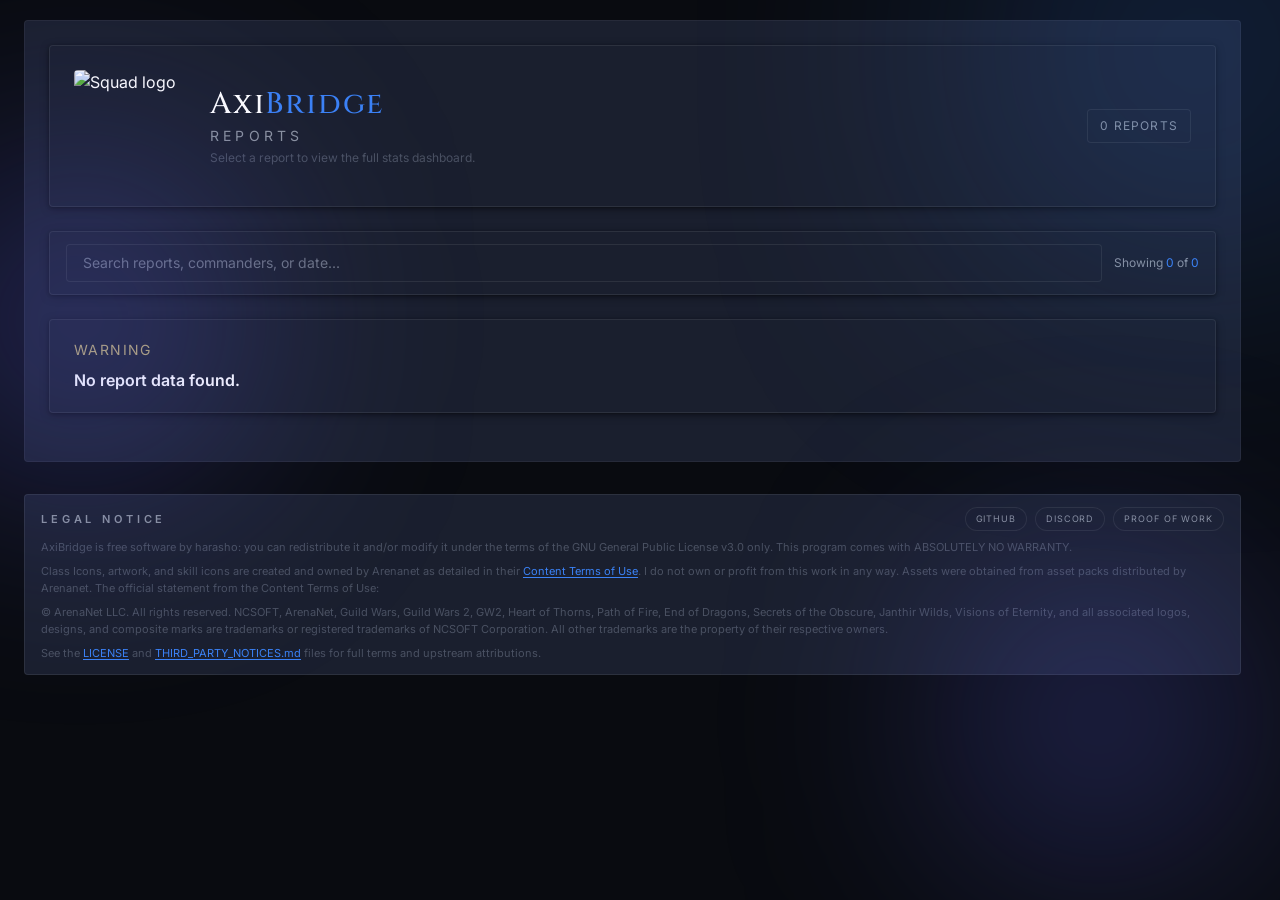
==== web/index.html @ 9c936603 "Update web report 20260908-224844-7veu" ====
<!doctype html>
<html lang="en">
  <head>
    <meta charset="UTF-8" />
    <link rel="icon" type="image/svg+xml" href="../svg/axibridge-glyph.svg" />
    <link rel="apple-touch-icon" href="../svg/axibridge-glyph.svg" />
    <meta name="viewport" content="width=device-width, initial-scale=1.0" />
    <title>AxiBridge</title>
    <script type="module" crossorigin src="../assets/index-DWSsiQYR.js"></script>
    <link rel="stylesheet" crossorigin href="../assets/index-Du_f-ER3.css">
  </head>
  <body>
    <div id="root"></div>
  </body>
</html>
---- assets/index-Du_f-ER3.css ----
@import"https://fonts.googleapis.com/css2?family=Cinzel:wght@500;700&family=Inter:wght@400;500;600;700&display=swap";*,:before,:after{--tw-border-spacing-x: 0;--tw-border-spacing-y: 0;--tw-translate-x: 0;--tw-translate-y: 0;--tw-rotate: 0;--tw-skew-x: 0;--tw-skew-y: 0;--tw-scale-x: 1;--tw-scale-y: 1;--tw-pan-x: ;--tw-pan-y: ;--tw-pinch-zoom: ;--tw-scroll-snap-strictness: proximity;--tw-gradient-from-position: ;--tw-gradient-via-position: ;--tw-gradient-to-position: ;--tw-ordinal: ;--tw-slashed-zero: ;--tw-numeric-figure: ;--tw-numeric-spacing: ;--tw-numeric-fraction: ;--tw-ring-inset: ;--tw-ring-offset-width: 0px;--tw-ring-offset-color: #fff;--tw-ring-color: rgb(59 130 246 / .5);--tw-ring-offset-shadow: 0 0 #0000;--tw-ring-shadow: 0 0 #0000;--tw-shadow: 0 0 #0000;--tw-shadow-colored: 0 0 #0000;--tw-blur: ;--tw-brightness: ;--tw-contrast: ;--tw-grayscale: ;--tw-hue-rotate: ;--tw-invert: ;--tw-saturate: ;--tw-sepia: ;--tw-drop-shadow: ;--tw-backdrop-blur: ;--tw-backdrop-brightness: ;--tw-backdrop-contrast: ;--tw-backdrop-grayscale: ;--tw-backdrop-hue-rotate: ;--tw-backdrop-invert: ;--tw-backdrop-opacity: ;--tw-backdrop-saturate: ;--tw-backdrop-sepia: ;--tw-contain-size: ;--tw-contain-layout: ;--tw-contain-paint: ;--tw-contain-style: }::backdrop{--tw-border-spacing-x: 0;--tw-border-spacing-y: 0;--tw-translate-x: 0;--tw-translate-y: 0;--tw-rotate: 0;--tw-skew-x: 0;--tw-skew-y: 0;--tw-scale-x: 1;--tw-scale-y: 1;--tw-pan-x: ;--tw-pan-y: ;--tw-pinch-zoom: ;--tw-scroll-snap-strictness: proximity;--tw-gradient-from-position: ;--tw-gradient-via-position: ;--tw-gradient-to-position: ;--tw-ordinal: ;--tw-slashed-zero: ;--tw-numeric-figure: ;--tw-numeric-spacing: ;--tw-numeric-fraction: ;--tw-ring-inset: ;--tw-ring-offset-width: 0px;--tw-ring-offset-color: #fff;--tw-ring-color: rgb(59 130 246 / .5);--tw-ring-offset-shadow: 0 0 #0000;--tw-ring-shadow: 0 0 #0000;--tw-shadow: 0 0 #0000;--tw-shadow-colored: 0 0 #0000;--tw-blur: ;--tw-brightness: ;--tw-contrast: ;--tw-grayscale: ;--tw-hue-rotate: ;--tw-invert: ;--tw-saturate: ;--tw-sepia: ;--tw-drop-shadow: ;--tw-backdrop-blur: ;--tw-backdrop-brightness: ;--tw-backdrop-contrast: ;--tw-backdrop-grayscale: ;--tw-backdrop-hue-rotate: ;--tw-backdrop-invert: ;--tw-backdrop-opacity: ;--tw-backdrop-saturate: ;--tw-backdrop-sepia: ;--tw-contain-size: ;--tw-contain-layout: ;--tw-contain-paint: ;--tw-contain-style: }*,:before,:after{box-sizing:border-box;border-width:0;border-style:solid;border-color:#e5e7eb}:before,:after{--tw-content: ""}html,:host{line-height:1.5;-webkit-text-size-adjust:100%;-moz-tab-size:4;-o-tab-size:4;tab-size:4;font-family:ui-sans-serif,system-ui,sans-serif,"Apple Color Emoji","Segoe UI Emoji",Segoe UI Symbol,"Noto Color Emoji";font-feature-settings:normal;font-variation-settings:normal;-webkit-tap-highlight-color:transparent}body{margin:0;line-height:inherit}hr{height:0;color:inherit;border-top-width:1px}abbr:where([title]){-webkit-text-decoration:underline dotted;text-decoration:underline dotted}h1,h2,h3,h4,h5,h6{font-size:inherit;font-weight:inherit}a{color:inherit;text-decoration:inherit}b,strong{font-weight:bolder}code,kbd,samp,pre{font-family:ui-monospace,SFMono-Regular,Menlo,Monaco,Consolas,Liberation Mono,Courier New,monospace;font-feature-settings:normal;font-variation-settings:normal;font-size:1em}small{font-size:80%}sub,sup{font-size:75%;line-height:0;position:relative;vertical-align:baseline}sub{bottom:-.25em}sup{top:-.5em}table{text-indent:0;border-color:inherit;border-collapse:collapse}button,input,optgroup,select,textarea{font-family:inherit;font-feature-settings:inherit;font-variation-settings:inherit;font-size:100%;font-weight:inherit;line-height:inherit;letter-spacing:inherit;color:inherit;margin:0;padding:0}button,select{text-transform:none}button,input:where([type=button]),input:where([type=reset]),input:where([type=submit]){-webkit-appearance:button;background-color:transparent;background-image:none}:-moz-focusring{outline:auto}:-moz-ui-invalid{box-shadow:none}progress{vertical-align:baseline}::-webkit-inner-spin-button,::-webkit-outer-spin-button{height:auto}[type=search]{-webkit-appearance:textfield;outline-offset:-2px}::-webkit-search-decoration{-webkit-appearance:none}::-webkit-file-upload-button{-webkit-appearance:button;font:inherit}summary{display:list-item}blockquote,dl,dd,h1,h2,h3,h4,h5,h6,hr,figure,p,pre{margin:0}fieldset{margin:0;padding:0}legend{padding:0}ol,ul,menu{list-style:none;margin:0;padding:0}dialog{padding:0}textarea{resize:vertical}input::-moz-placeholder,textarea::-moz-placeholder{opacity:1;color:#9ca3af}input::placeholder,textarea::placeholder{opacity:1;color:#9ca3af}button,[role=button]{cursor:pointer}:disabled{cursor:default}img,svg,video,canvas,audio,iframe,embed,object{display:block;vertical-align:middle}img,video{max-width:100%;height:auto}[hidden]:where(:not([hidden=until-found])){display:none}.\!container{width:100%!important}.container{width:100%}@media(min-width:640px){.\!container{max-width:640px!important}.container{max-width:640px}}@media(min-width:768px){.\!container{max-width:768px!important}.container{max-width:768px}}@media(min-width:1024px){.\!container{max-width:1024px!important}.container{max-width:1024px}}@media(min-width:1280px){.\!container{max-width:1280px!important}.container{max-width:1280px}}@media(min-width:1536px){.\!container{max-width:1536px!important}.container{max-width:1536px}}.pointer-events-none{pointer-events:none}.pointer-events-auto{pointer-events:auto}.\!visible{visibility:visible!important}.visible{visibility:visible}.invisible{visibility:hidden}.collapse{visibility:collapse}.static{position:static}.fixed{position:fixed}.absolute{position:absolute}.relative{position:relative}.sticky{position:sticky}.inset-0{top:0;right:0;bottom:0;left:0}.inset-\[0\.7px\]{top:.7px;right:.7px;bottom:.7px;left:.7px}.inset-y-0{top:0;bottom:0}.-bottom-0\.5{bottom:-.125rem}.-bottom-1{bottom:-.25rem}.-bottom-24{bottom:-6rem}.-left-16{left:-4rem}.-left-8{left:-2rem}.-right-0\.5{right:-.125rem}.-right-1{right:-.25rem}.-right-24{right:-6rem}.-top-0\.5{top:-.125rem}.-top-24{top:-6rem}.-top-\[9px\]{top:-9px}.bottom-0{bottom:0}.bottom-4{bottom:1rem}.bottom-\[1px\]{bottom:1px}.bottom-full{bottom:100%}.left-0{left:0}.left-1{left:.25rem}.left-1\/2{left:50%}.left-2\.5{left:.625rem}.left-3{left:.75rem}.left-4{left:1rem}.right-0{right:0}.right-1{right:.25rem}.right-2{right:.5rem}.right-2\.5{right:.625rem}.right-4{right:1rem}.top-0{top:0}.top-1{top:.25rem}.top-1\/2{top:50%}.top-2{top:.5rem}.top-\[1px\]{top:1px}.top-\[2px\]{top:2px}.top-\[calc\(100\%\+4px\)\]{top:calc(100% + 4px)}.top-full{top:100%}.isolate{isolation:isolate}.z-0{z-index:0}.z-10{z-index:10}.z-20{z-index:20}.z-30{z-index:30}.z-40{z-index:40}.z-50{z-index:50}.z-\[10000\]{z-index:10000}.z-\[1\]{z-index:1}.z-\[60\]{z-index:60}.z-\[70\]{z-index:70}.z-\[72\]{z-index:72}.z-\[74\]{z-index:74}.z-\[9999\]{z-index:9999}.col-span-2{grid-column:span 2 / span 2}.row-span-2{grid-row:span 2 / span 2}.m-0{margin:0}.-mx-1{margin-left:-.25rem;margin-right:-.25rem}.mx-1{margin-left:.25rem;margin-right:.25rem}.mx-1\.5{margin-left:.375rem;margin-right:.375rem}.mx-3{margin-left:.75rem;margin-right:.75rem}.mx-4{margin-left:1rem;margin-right:1rem}.mx-auto{margin-left:auto;margin-right:auto}.my-3{margin-top:.75rem;margin-bottom:.75rem}.\!mb-0{margin-bottom:0!important}.\!mt-0{margin-top:0!important}.-mr-\[176px\]{margin-right:-176px}.mb-0\.5{margin-bottom:.125rem}.mb-1{margin-bottom:.25rem}.mb-1\.5{margin-bottom:.375rem}.mb-2{margin-bottom:.5rem}.mb-3{margin-bottom:.75rem}.mb-3\.5{margin-bottom:.875rem}.mb-4{margin-bottom:1rem}.mb-6{margin-bottom:1.5rem}.ml-1{margin-left:.25rem}.ml-1\.5{margin-left:.375rem}.ml-2{margin-left:.5rem}.ml-3{margin-left:.75rem}.ml-6{margin-left:1.5rem}.ml-auto{margin-left:auto}.mr-3{margin-right:.75rem}.mt-0\.5{margin-top:.125rem}.mt-1{margin-top:.25rem}.mt-10{margin-top:2.5rem}.mt-2{margin-top:.5rem}.mt-2\.5{margin-top:.625rem}.mt-3{margin-top:.75rem}.mt-4{margin-top:1rem}.mt-5{margin-top:1.25rem}.mt-6{margin-top:1.5rem}.mt-8{margin-top:2rem}.mt-auto{margin-top:auto}.mt-px{margin-top:1px}.block{display:block}.inline-block{display:inline-block}.inline{display:inline}.flex{display:flex}.inline-flex{display:inline-flex}.\!table{display:table!important}.table{display:table}.grid{display:grid}.contents{display:contents}.hidden{display:none}.aspect-square{aspect-ratio:1 / 1}.h-0{height:0px}.h-1{height:.25rem}.h-1\.5{height:.375rem}.h-10{height:2.5rem}.h-12{height:3rem}.h-14{height:3.5rem}.h-16{height:4rem}.h-2{height:.5rem}.h-2\.5{height:.625rem}.h-20{height:5rem}.h-24{height:6rem}.h-3{height:.75rem}.h-3\.5{height:.875rem}.h-32{height:8rem}.h-4{height:1rem}.h-48{height:12rem}.h-5{height:1.25rem}.h-56{height:14rem}.h-6{height:1.5rem}.h-64{height:16rem}.h-7{height:1.75rem}.h-8{height:2rem}.h-9{height:2.25rem}.h-\[12vh\]{height:12vh}.h-\[15px\]{height:15px}.h-\[18px\]{height:18px}.h-\[220px\]{height:220px}.h-\[240px\]{height:240px}.h-\[260px\]{height:260px}.h-\[26px\]{height:26px}.h-\[280px\]{height:280px}.h-\[28px\]{height:28px}.h-\[2px\]{height:2px}.h-\[300px\]{height:300px}.h-\[320px\]{height:320px}.h-\[34px\]{height:34px}.h-\[360px\]{height:360px}.h-\[3px\]{height:3px}.h-\[400px\]{height:400px}.h-\[480px\]{height:480px}.h-\[500px\]{height:500px}.h-\[65vh\]{height:65vh}.h-\[min\(82vh\,860px\)\]{height:min(82vh,860px)}.h-full{height:100%}.h-px{height:1px}.h-screen{height:100vh}.max-h-0{max-height:0px}.max-h-24{max-height:6rem}.max-h-28{max-height:7rem}.max-h-40{max-height:10rem}.max-h-56{max-height:14rem}.max-h-60{max-height:15rem}.max-h-64{max-height:16rem}.max-h-72{max-height:18rem}.max-h-80{max-height:20rem}.max-h-96{max-height:24rem}.max-h-\[260px\]{max-height:260px}.max-h-\[300px\]{max-height:300px}.max-h-\[30rem\]{max-height:30rem}.max-h-\[320px\]{max-height:320px}.max-h-\[32rem\]{max-height:32rem}.max-h-\[360px\]{max-height:360px}.max-h-\[420px\]{max-height:420px}.max-h-\[50vh\]{max-height:50vh}.max-h-\[560px\]{max-height:560px}.max-h-\[60vh\]{max-height:60vh}.max-h-\[65vh\]{max-height:65vh}.max-h-\[85vh\]{max-height:85vh}.max-h-\[92vh\]{max-height:92vh}.max-h-\[99999px\]{max-height:99999px}.max-h-none{max-height:none}.min-h-0{min-height:0px}.min-h-10{min-height:2.5rem}.min-h-\[108px\]{min-height:108px}.min-h-\[126px\]{min-height:126px}.min-h-\[140px\]{min-height:140px}.min-h-\[182px\]{min-height:182px}.min-h-\[28px\]{min-height:28px}.min-h-\[30px\]{min-height:30px}.min-h-\[40px\]{min-height:40px}.min-h-\[56px\]{min-height:56px}.min-h-\[58px\]{min-height:58px}.min-h-\[60vh\]{min-height:60vh}.min-h-screen{min-height:100vh}.w-1\.5{width:.375rem}.w-10{width:2.5rem}.w-11{width:2.75rem}.w-12{width:3rem}.w-16{width:4rem}.w-2{width:.5rem}.w-2\.5{width:.625rem}.w-20{width:5rem}.w-3{width:.75rem}.w-3\.5{width:.875rem}.w-32{width:8rem}.w-36{width:9rem}.w-4{width:1rem}.w-44{width:11rem}.w-48{width:12rem}.w-5{width:1.25rem}.w-52{width:13rem}.w-56{width:14rem}.w-6{width:1.5rem}.w-64{width:16rem}.w-7{width:1.75rem}.w-8{width:2rem}.w-80{width:20rem}.w-9{width:2.25rem}.w-96{width:24rem}.w-\[120px\]{width:120px}.w-\[15px\]{width:15px}.w-\[18px\]{width:18px}.w-\[220px\]{width:220px}.w-\[240px\]{width:240px}.w-\[248px\]{width:248px}.w-\[260px\]{width:260px}.w-\[26px\]{width:26px}.w-\[2px\]{width:2px}.w-\[320px\]{width:320px}.w-\[4\.5rem\]{width:4.5rem}.w-auto{width:auto}.w-full{width:100%}.w-max{width:-moz-max-content;width:max-content}.w-px{width:1px}.w-screen{width:100vw}.min-w-0{min-width:0px}.min-w-8{min-width:2rem}.min-w-\[240px\]{min-width:240px}.min-w-\[260px\]{min-width:260px}.min-w-\[30px\]{min-width:30px}.min-w-\[420px\]{min-width:420px}.min-w-\[440px\]{min-width:440px}.min-w-\[560px\]{min-width:560px}.min-w-\[620px\]{min-width:620px}.min-w-\[640px\]{min-width:640px}.min-w-\[680px\]{min-width:680px}.min-w-\[700px\]{min-width:700px}.min-w-\[720px\]{min-width:720px}.min-w-\[760px\]{min-width:760px}.min-w-\[860px\]{min-width:860px}.min-w-\[900px\]{min-width:900px}.min-w-full{min-width:100%}.max-w-2xl{max-width:42rem}.max-w-3xl{max-width:48rem}.max-w-4xl{max-width:56rem}.max-w-6xl{max-width:72rem}.max-w-\[1100px\]{max-width:1100px}.max-w-\[120px\]{max-width:120px}.max-w-\[12rem\]{max-width:12rem}.max-w-\[140px\]{max-width:140px}.max-w-\[160px\]{max-width:160px}.max-w-\[170px\]{max-width:170px}.max-w-\[180px\]{max-width:180px}.max-w-\[200px\]{max-width:200px}.max-w-\[2150px\]{max-width:2150px}.max-w-\[58vw\]{max-width:58vw}.max-w-\[80vw\]{max-width:80vw}.max-w-full{max-width:100%}.max-w-lg{max-width:32rem}.max-w-md{max-width:28rem}.max-w-none{max-width:none}.max-w-sm{max-width:24rem}.max-w-xs{max-width:20rem}.flex-1{flex:1 1 0%}.flex-none{flex:none}.flex-shrink{flex-shrink:1}.flex-shrink-0{flex-shrink:0}.shrink{flex-shrink:1}.shrink-0{flex-shrink:0}.grow{flex-grow:1}.table-auto{table-layout:auto}.table-fixed{table-layout:fixed}.border-collapse{border-collapse:collapse}.border-separate{border-collapse:separate}.border-spacing-0{--tw-border-spacing-x: 0px;--tw-border-spacing-y: 0px;border-spacing:var(--tw-border-spacing-x) var(--tw-border-spacing-y)}.-translate-x-1\/2{--tw-translate-x: -50%;transform:translate(var(--tw-translate-x),var(--tw-translate-y)) rotate(var(--tw-rotate)) skew(var(--tw-skew-x)) skewY(var(--tw-skew-y)) scaleX(var(--tw-scale-x)) scaleY(var(--tw-scale-y))}.-translate-x-full{--tw-translate-x: -100%;transform:translate(var(--tw-translate-x),var(--tw-translate-y)) rotate(var(--tw-rotate)) skew(var(--tw-skew-x)) skewY(var(--tw-skew-y)) scaleX(var(--tw-scale-x)) scaleY(var(--tw-scale-y))}.-translate-y-1\/2{--tw-translate-y: -50%;transform:translate(var(--tw-translate-x),var(--tw-translate-y)) rotate(var(--tw-rotate)) skew(var(--tw-skew-x)) skewY(var(--tw-skew-y)) scaleX(var(--tw-scale-x)) scaleY(var(--tw-scale-y))}.-translate-y-2{--tw-translate-y: -.5rem;transform:translate(var(--tw-translate-x),var(--tw-translate-y)) rotate(var(--tw-rotate)) skew(var(--tw-skew-x)) skewY(var(--tw-skew-y)) scaleX(var(--tw-scale-x)) scaleY(var(--tw-scale-y))}.translate-x-0{--tw-translate-x: 0px;transform:translate(var(--tw-translate-x),var(--tw-translate-y)) rotate(var(--tw-rotate)) skew(var(--tw-skew-x)) skewY(var(--tw-skew-y)) scaleX(var(--tw-scale-x)) scaleY(var(--tw-scale-y))}.translate-x-1{--tw-translate-x: .25rem;transform:translate(var(--tw-translate-x),var(--tw-translate-y)) rotate(var(--tw-rotate)) skew(var(--tw-skew-x)) skewY(var(--tw-skew-y)) scaleX(var(--tw-scale-x)) scaleY(var(--tw-scale-y))}.translate-x-6{--tw-translate-x: 1.5rem;transform:translate(var(--tw-translate-x),var(--tw-translate-y)) rotate(var(--tw-rotate)) skew(var(--tw-skew-x)) skewY(var(--tw-skew-y)) scaleX(var(--tw-scale-x)) scaleY(var(--tw-scale-y))}.translate-x-\[16px\]{--tw-translate-x: 16px;transform:translate(var(--tw-translate-x),var(--tw-translate-y)) rotate(var(--tw-rotate)) skew(var(--tw-skew-x)) skewY(var(--tw-skew-y)) scaleX(var(--tw-scale-x)) scaleY(var(--tw-scale-y))}.translate-x-\[2px\]{--tw-translate-x: 2px;transform:translate(var(--tw-translate-x),var(--tw-translate-y)) rotate(var(--tw-rotate)) skew(var(--tw-skew-x)) skewY(var(--tw-skew-y)) scaleX(var(--tw-scale-x)) scaleY(var(--tw-scale-y))}.translate-y-0{--tw-translate-y: 0px;transform:translate(var(--tw-translate-x),var(--tw-translate-y)) rotate(var(--tw-rotate)) skew(var(--tw-skew-x)) skewY(var(--tw-skew-y)) scaleX(var(--tw-scale-x)) scaleY(var(--tw-scale-y))}.translate-y-6{--tw-translate-y: 1.5rem;transform:translate(var(--tw-translate-x),var(--tw-translate-y)) rotate(var(--tw-rotate)) skew(var(--tw-skew-x)) skewY(var(--tw-skew-y)) scaleX(var(--tw-scale-x)) scaleY(var(--tw-scale-y))}.-rotate-90{--tw-rotate: -90deg;transform:translate(var(--tw-translate-x),var(--tw-translate-y)) rotate(var(--tw-rotate)) skew(var(--tw-skew-x)) skewY(var(--tw-skew-y)) scaleX(var(--tw-scale-x)) scaleY(var(--tw-scale-y))}.rotate-180{--tw-rotate: 180deg;transform:translate(var(--tw-translate-x),var(--tw-translate-y)) rotate(var(--tw-rotate)) skew(var(--tw-skew-x)) skewY(var(--tw-skew-y)) scaleX(var(--tw-scale-x)) scaleY(var(--tw-scale-y))}.rotate-45{--tw-rotate: 45deg;transform:translate(var(--tw-translate-x),var(--tw-translate-y)) rotate(var(--tw-rotate)) skew(var(--tw-skew-x)) skewY(var(--tw-skew-y)) scaleX(var(--tw-scale-x)) scaleY(var(--tw-scale-y))}.scale-105{--tw-scale-x: 1.05;--tw-scale-y: 1.05;transform:translate(var(--tw-translate-x),var(--tw-translate-y)) rotate(var(--tw-rotate)) skew(var(--tw-skew-x)) skewY(var(--tw-skew-y)) scaleX(var(--tw-scale-x)) scaleY(var(--tw-scale-y))}.transform{transform:translate(var(--tw-translate-x),var(--tw-translate-y)) rotate(var(--tw-rotate)) skew(var(--tw-skew-x)) skewY(var(--tw-skew-y)) scaleX(var(--tw-scale-x)) scaleY(var(--tw-scale-y))}.animate-\[fadeUp_0\.6s_ease-out\]{animation:fadeUp .6s ease-out}@keyframes pulse{50%{opacity:.5}}.animate-pulse{animation:pulse 2s cubic-bezier(.4,0,.6,1) infinite}@keyframes spin{to{transform:rotate(360deg)}}.animate-spin{animation:spin 1s linear infinite}.cursor-help{cursor:help}.cursor-not-allowed{cursor:not-allowed}.cursor-pointer{cursor:pointer}.select-none{-webkit-user-select:none;-moz-user-select:none;user-select:none}.resize{resize:both}.snap-x{scroll-snap-type:x var(--tw-scroll-snap-strictness)}.snap-mandatory{--tw-scroll-snap-strictness: mandatory}.snap-start{scroll-snap-align:start}.scroll-mt-24{scroll-margin-top:6rem}.scroll-mt-6{scroll-margin-top:1.5rem}.list-decimal{list-style-type:decimal}.list-disc{list-style-type:disc}.appearance-none{-webkit-appearance:none;-moz-appearance:none;appearance:none}.auto-cols-fr{grid-auto-columns:minmax(0,1fr)}.grid-flow-col{grid-auto-flow:column}.grid-cols-1{grid-template-columns:repeat(1,minmax(0,1fr))}.grid-cols-2{grid-template-columns:repeat(2,minmax(0,1fr))}.grid-cols-3{grid-template-columns:repeat(3,minmax(0,1fr))}.grid-cols-4{grid-template-columns:repeat(4,minmax(0,1fr))}.grid-cols-6{grid-template-columns:repeat(6,minmax(0,1fr))}.grid-cols-7{grid-template-columns:repeat(7,minmax(0,1fr))}.grid-cols-\[0\.3fr_1\.3fr_1fr_0\.8fr_0\.8fr_0\.8fr\]{grid-template-columns:.3fr 1.3fr 1fr .8fr .8fr .8fr}.grid-cols-\[0\.4fr_1\.5fr_0\.8fr_0\.8fr_0\.8fr\]{grid-template-columns:.4fr 1.5fr .8fr .8fr .8fr}.grid-cols-\[0\.4fr_1\.5fr_1fr_0\.9fr\]{grid-template-columns:.4fr 1.5fr 1fr .9fr}.grid-cols-\[0\.4fr_1\.6fr_1fr\]{grid-template-columns:.4fr 1.6fr 1fr}.grid-cols-\[0\.4fr_1\.6fr_1fr_0\.9fr\]{grid-template-columns:.4fr 1.6fr 1fr .9fr}.grid-cols-\[0\.4fr_1\.6fr_1fr_1fr\]{grid-template-columns:.4fr 1.6fr 1fr 1fr}.grid-cols-\[0\.4fr_1\.6fr_1fr_1fr_1fr\]{grid-template-columns:.4fr 1.6fr 1fr 1fr 1fr}.grid-cols-\[0\.4fr_1\.6fr_1fr_1fr_1fr_1fr\]{grid-template-columns:.4fr 1.6fr 1fr 1fr 1fr 1fr}.grid-cols-\[1\.2fr_0\.8fr\]{grid-template-columns:1.2fr .8fr}.grid-cols-\[1\.4fr_0\.6fr_0\.7fr_0\.8fr\]{grid-template-columns:1.4fr .6fr .7fr .8fr}.grid-cols-\[1\.4fr_0\.8fr_0\.8fr\]{grid-template-columns:1.4fr .8fr .8fr}.grid-cols-\[1\.5fr_1fr_0\.9fr\]{grid-template-columns:1.5fr 1fr .9fr}.grid-cols-\[1\.6fr_0\.8fr_0\.8fr_0\.8fr\]{grid-template-columns:1.6fr .8fr .8fr .8fr}.grid-cols-\[12px_16px_minmax\(0\,1fr\)_auto\]{grid-template-columns:12px 16px minmax(0,1fr) auto}.grid-cols-\[18px_minmax\(0\,1fr\)\]{grid-template-columns:18px minmax(0,1fr)}.grid-cols-\[1fr_110px\]{grid-template-columns:1fr 110px}.grid-cols-\[1fr_auto_1fr\]{grid-template-columns:1fr auto 1fr}.grid-cols-\[230px_1fr\]{grid-template-columns:230px 1fr}.grid-cols-\[2fr_0\.6fr_0\.8fr_0\.6fr_0\.6fr_0\.5fr\]{grid-template-columns:2fr .6fr .8fr .6fr .6fr .5fr}.grid-cols-\[2fr_0\.8fr_0\.7fr\]{grid-template-columns:2fr .8fr .7fr}.grid-cols-\[2fr_0\.8fr_0\.8fr\]{grid-template-columns:2fr .8fr .8fr}.grid-cols-\[2fr_0\.9fr_0\.7fr\]{grid-template-columns:2fr .9fr .7fr}.grid-cols-\[36px_minmax\(0\,1fr\)\]{grid-template-columns:36px minmax(0,1fr)}.grid-cols-\[40px_minmax\(0\,1fr\)\]{grid-template-columns:40px minmax(0,1fr)}.grid-cols-\[minmax\(0\,3\.2fr\)_minmax\(140px\,1\.1fr\)_86px\]{grid-template-columns:minmax(0,3.2fr) minmax(140px,1.1fr) 86px}.grid-rows-2{grid-template-rows:repeat(2,minmax(0,1fr))}.flex-row{flex-direction:row}.flex-col{flex-direction:column}.flex-wrap{flex-wrap:wrap}.flex-nowrap{flex-wrap:nowrap}.items-start{align-items:flex-start}.items-end{align-items:flex-end}.items-center{align-items:center}.items-baseline{align-items:baseline}.items-stretch{align-items:stretch}.justify-start{justify-content:flex-start}.justify-end{justify-content:flex-end}.justify-center{justify-content:center}.justify-between{justify-content:space-between}.gap-0{gap:0px}.gap-0\.5{gap:.125rem}.gap-1{gap:.25rem}.gap-1\.5{gap:.375rem}.gap-2{gap:.5rem}.gap-2\.5{gap:.625rem}.gap-3{gap:.75rem}.gap-4{gap:1rem}.gap-5{gap:1.25rem}.gap-6{gap:1.5rem}.gap-x-1\.5{-moz-column-gap:.375rem;column-gap:.375rem}.gap-x-2{-moz-column-gap:.5rem;column-gap:.5rem}.gap-x-3{-moz-column-gap:.75rem;column-gap:.75rem}.gap-x-4{-moz-column-gap:1rem;column-gap:1rem}.gap-y-1{row-gap:.25rem}.gap-y-1\.5{row-gap:.375rem}.space-y-0>:not([hidden])~:not([hidden]){--tw-space-y-reverse: 0;margin-top:calc(0px * calc(1 - var(--tw-space-y-reverse)));margin-bottom:calc(0px * var(--tw-space-y-reverse))}.space-y-0\.5>:not([hidden])~:not([hidden]){--tw-space-y-reverse: 0;margin-top:calc(.125rem * calc(1 - var(--tw-space-y-reverse)));margin-bottom:calc(.125rem * var(--tw-space-y-reverse))}.space-y-1>:not([hidden])~:not([hidden]){--tw-space-y-reverse: 0;margin-top:calc(.25rem * calc(1 - var(--tw-space-y-reverse)));margin-bottom:calc(.25rem * var(--tw-space-y-reverse))}.space-y-1\.5>:not([hidden])~:not([hidden]){--tw-space-y-reverse: 0;margin-top:calc(.375rem * calc(1 - var(--tw-space-y-reverse)));margin-bottom:calc(.375rem * var(--tw-space-y-reverse))}.space-y-2>:not([hidden])~:not([hidden]){--tw-space-y-reverse: 0;margin-top:calc(.5rem * calc(1 - var(--tw-space-y-reverse)));margin-bottom:calc(.5rem * var(--tw-space-y-reverse))}.space-y-2\.5>:not([hidden])~:not([hidden]){--tw-space-y-reverse: 0;margin-top:calc(.625rem * calc(1 - var(--tw-space-y-reverse)));margin-bottom:calc(.625rem * var(--tw-space-y-reverse))}.space-y-3>:not([hidden])~:not([hidden]){--tw-space-y-reverse: 0;margin-top:calc(.75rem * calc(1 - var(--tw-space-y-reverse)));margin-bottom:calc(.75rem * var(--tw-space-y-reverse))}.space-y-4>:not([hidden])~:not([hidden]){--tw-space-y-reverse: 0;margin-top:calc(1rem * calc(1 - var(--tw-space-y-reverse)));margin-bottom:calc(1rem * var(--tw-space-y-reverse))}.space-y-5>:not([hidden])~:not([hidden]){--tw-space-y-reverse: 0;margin-top:calc(1.25rem * calc(1 - var(--tw-space-y-reverse)));margin-bottom:calc(1.25rem * var(--tw-space-y-reverse))}.space-y-6>:not([hidden])~:not([hidden]){--tw-space-y-reverse: 0;margin-top:calc(1.5rem * calc(1 - var(--tw-space-y-reverse)));margin-bottom:calc(1.5rem * var(--tw-space-y-reverse))}.divide-y>:not([hidden])~:not([hidden]){--tw-divide-y-reverse: 0;border-top-width:calc(1px * calc(1 - var(--tw-divide-y-reverse)));border-bottom-width:calc(1px * var(--tw-divide-y-reverse))}.divide-white\/10>:not([hidden])~:not([hidden]){border-color:#ffffff1a}.divide-white\/5>:not([hidden])~:not([hidden]){border-color:#ffffff0d}.self-end{align-self:flex-end}.self-center{align-self:center}.self-stretch{align-self:stretch}.overflow-auto{overflow:auto}.overflow-hidden{overflow:hidden}.overflow-visible{overflow:visible}.overflow-x-auto{overflow-x:auto}.overflow-y-auto{overflow-y:auto}.overflow-x-hidden{overflow-x:hidden}.overscroll-contain{overscroll-behavior:contain}.truncate{overflow:hidden;text-overflow:ellipsis;white-space:nowrap}.whitespace-normal{white-space:normal}.whitespace-nowrap{white-space:nowrap}.whitespace-pre-wrap{white-space:pre-wrap}.break-words{overflow-wrap:break-word}.break-all{word-break:break-all}.rounded{border-radius:.25rem}.rounded-2xl{border-radius:1rem}.rounded-\[2px\]{border-radius:2px}.rounded-\[3px\]{border-radius:3px}.rounded-\[4px\]{border-radius:4px}.rounded-\[5px\]{border-radius:5px}.rounded-\[6px\]{border-radius:6px}.rounded-\[var\(--radius-md\)\]{border-radius:var(--radius-md)}.rounded-full{border-radius:9999px}.rounded-lg{border-radius:.5rem}.rounded-md{border-radius:.375rem}.rounded-sm{border-radius:.125rem}.rounded-xl{border-radius:.75rem}.rounded-l-md{border-top-left-radius:.375rem;border-bottom-left-radius:.375rem}.rounded-r-md{border-top-right-radius:.375rem;border-bottom-right-radius:.375rem}.rounded-r-none{border-top-right-radius:0;border-bottom-right-radius:0}.\!border-0{border-width:0px!important}.border{border-width:1px}.border-0{border-width:0px}.border-2{border-width:2px}.border-b{border-bottom-width:1px}.border-l{border-left-width:1px}.border-l-2{border-left-width:2px}.border-l-4{border-left-width:4px}.border-r{border-right-width:1px}.border-t{border-top-width:1px}.border-dashed{border-style:dashed}.border-dotted{border-style:dotted}.border-none{border-style:none}.border-\[color\:var\(--accent-border\)\]{border-color:var(--accent-border)}.border-\[color\:var\(--border-default\)\]{border-color:var(--border-default)}.border-\[color\:var\(--border-hover\)\]{border-color:var(--border-hover)}.border-\[color\:var\(--border-subtle\)\]{border-color:var(--border-subtle)}.border-\[color\:var\(--brand-primary\)\]{border-color:var(--brand-primary)}.border-amber-200\/10{border-color:#fde68a1a}.border-amber-300\/40{border-color:#fcd34d66}.border-amber-400{--tw-border-opacity: 1;border-color:rgb(251 191 36 / var(--tw-border-opacity, 1))}.border-amber-400\/25{border-color:#fbbf2440}.border-amber-400\/30{border-color:#fbbf244d}.border-amber-400\/40{border-color:#fbbf2466}.border-amber-500\/20{border-color:#f59e0b33}.border-amber-500\/30{border-color:#f59e0b4d}.border-amber-500\/35{border-color:#f59e0b59}.border-amber-500\/40{border-color:#f59e0b66}.border-amber-500\/50{border-color:#f59e0b80}.border-blue-400{--tw-border-opacity: 1;border-color:rgb(96 165 250 / var(--tw-border-opacity, 1))}.border-blue-400\/40{border-color:#60a5fa66}.border-blue-500\/30{border-color:#3b82f64d}.border-blue-500\/40{border-color:#3b82f666}.border-blue-500\/50{border-color:#3b82f680}.border-cyan-200\/40{border-color:#a5f3fc66}.border-cyan-300\/30{border-color:#67e8f94d}.border-cyan-300\/40{border-color:#67e8f966}.border-cyan-300\/50{border-color:#67e8f980}.border-cyan-400\/30{border-color:#22d3ee4d}.border-cyan-400\/40{border-color:#22d3ee66}.border-cyan-500\/25{border-color:#06b6d440}.border-cyan-500\/30{border-color:#06b6d44d}.border-cyan-500\/40{border-color:#06b6d466}.border-emerald-200\/10{border-color:#a7f3d01a}.border-emerald-400\/25{border-color:#34d39940}.border-emerald-400\/40{border-color:#34d39966}.border-emerald-500\/30{border-color:#10b9814d}.border-emerald-500\/35{border-color:#10b98159}.border-emerald-500\/40{border-color:#10b98166}.border-green-500\/30{border-color:#22c55e4d}.border-green-500\/40{border-color:#22c55e66}.border-indigo-300\/20{border-color:#a5b4fc33}.border-orange-200\/40{border-color:#fed7aa66}.border-orange-400\/30{border-color:#fb923c4d}.border-orange-500\/30{border-color:#f973164d}.border-orange-500\/35{border-color:#f9731659}.border-purple-500\/30{border-color:#a855f74d}.border-red-400\/25{border-color:#f8717140}.border-red-500\/30{border-color:#ef44444d}.border-red-500\/40{border-color:#ef444466}.border-red-500\/50{border-color:#ef444480}.border-rose-200\/10{border-color:#fecdd31a}.border-rose-300\/30{border-color:#fda4af4d}.border-rose-500\/20{border-color:#f43f5e33}.border-rose-500\/30{border-color:#f43f5e4d}.border-rose-500\/35{border-color:#f43f5e59}.border-rose-500\/60{border-color:#f43f5e99}.border-slate-300\/30{border-color:#cbd5e14d}.border-slate-400\/30{border-color:#94a3b84d}.border-transparent{border-color:transparent}.border-violet-500\/35{border-color:#8b5cf659}.border-white\/10{border-color:#ffffff1a}.border-white\/15{border-color:#ffffff26}.border-white\/20{border-color:#fff3}.border-white\/40{border-color:#fff6}.border-white\/5{border-color:#ffffff0d}.border-white\/60{border-color:#fff9}.border-white\/\[0\.03\]{border-color:#ffffff08}.border-white\/\[0\.06\]{border-color:#ffffff0f}.border-white\/\[0\.07\]{border-color:#ffffff12}.border-white\/\[0\.08\]{border-color:#ffffff14}.border-white\/\[0\.09\]{border-color:#ffffff17}.border-yellow-500\/20{border-color:#eab30833}.border-l-amber-500{--tw-border-opacity: 1;border-left-color:rgb(245 158 11 / var(--tw-border-opacity, 1))}.border-l-emerald-500{--tw-border-opacity: 1;border-left-color:rgb(16 185 129 / var(--tw-border-opacity, 1))}.border-l-rose-500{--tw-border-opacity: 1;border-left-color:rgb(244 63 94 / var(--tw-border-opacity, 1))}.border-t-cyan-400{--tw-border-opacity: 1;border-top-color:rgb(34 211 238 / var(--tw-border-opacity, 1))}.\!bg-cyan-300{--tw-bg-opacity: 1 !important;background-color:rgb(103 232 249 / var(--tw-bg-opacity, 1))!important}.bg-\[color\:var\(--accent-bg\)\]{background-color:var(--accent-bg)}.bg-\[color\:var\(--accent-bg-strong\)\]{background-color:var(--accent-bg-strong)}.bg-\[color\:var\(--bg-elevated\)\]{background-color:var(--bg-elevated)}.bg-\[var\(--accent-bg\)\]{background-color:var(--accent-bg)}.bg-\[var\(--accent-bg-strong\)\]{background-color:var(--accent-bg-strong)}.bg-\[var\(--bg-card\)\]{background-color:var(--bg-card)}.bg-\[var\(--bg-card-inner\)\]{background-color:var(--bg-card-inner)}.bg-\[var\(--bg-elevated\)\]{background-color:var(--bg-elevated)}.bg-\[var\(--bg-hover\)\]{background-color:var(--bg-hover)}.bg-\[var\(--bg-input\)\]{background-color:var(--bg-input)}.bg-amber-400{--tw-bg-opacity: 1;background-color:rgb(251 191 36 / var(--tw-bg-opacity, 1))}.bg-amber-400\/5{background-color:#fbbf240d}.bg-amber-500{--tw-bg-opacity: 1;background-color:rgb(245 158 11 / var(--tw-bg-opacity, 1))}.bg-amber-500\/10{background-color:#f59e0b1a}.bg-amber-500\/15{background-color:#f59e0b26}.bg-amber-500\/20{background-color:#f59e0b33}.bg-amber-500\/25{background-color:#f59e0b40}.bg-black\/20{background-color:#0003}.bg-black\/25{background-color:#00000040}.bg-black\/30{background-color:#0000004d}.bg-black\/40{background-color:#0006}.bg-black\/50{background-color:#00000080}.bg-black\/60{background-color:#0009}.bg-black\/70{background-color:#000000b3}.bg-blue-400\/90{background-color:#60a5fae6}.bg-blue-500\/10{background-color:#3b82f61a}.bg-blue-500\/15{background-color:#3b82f626}.bg-blue-500\/20{background-color:#3b82f633}.bg-blue-500\/30{background-color:#3b82f64d}.bg-cyan-400\/10{background-color:#22d3ee1a}.bg-cyan-400\/15{background-color:#22d3ee26}.bg-cyan-500\/10{background-color:#06b6d41a}.bg-cyan-500\/15{background-color:#06b6d426}.bg-cyan-500\/20{background-color:#06b6d433}.bg-cyan-500\/30{background-color:#06b6d44d}.bg-cyan-500\/80{background-color:#06b6d4cc}.bg-cyan-500\/\[0\.08\]{background-color:#06b6d414}.bg-cyan-600{--tw-bg-opacity: 1;background-color:rgb(8 145 178 / var(--tw-bg-opacity, 1))}.bg-cyan-600\/20{background-color:#0891b233}.bg-emerald-400{--tw-bg-opacity: 1;background-color:rgb(52 211 153 / var(--tw-bg-opacity, 1))}.bg-emerald-400\/5{background-color:#34d3990d}.bg-emerald-500{--tw-bg-opacity: 1;background-color:rgb(16 185 129 / var(--tw-bg-opacity, 1))}.bg-emerald-500\/10{background-color:#10b9811a}.bg-emerald-500\/15{background-color:#10b98126}.bg-emerald-500\/20{background-color:#10b98133}.bg-emerald-500\/30{background-color:#10b9814d}.bg-fuchsia-500\/20{background-color:#d946ef33}.bg-gray-600{--tw-bg-opacity: 1;background-color:rgb(75 85 99 / var(--tw-bg-opacity, 1))}.bg-green-500{--tw-bg-opacity: 1;background-color:rgb(34 197 94 / var(--tw-bg-opacity, 1))}.bg-green-500\/20{background-color:#22c55e33}.bg-indigo-500\/10{background-color:#6366f11a}.bg-indigo-500\/15{background-color:#6366f126}.bg-orange-400{--tw-bg-opacity: 1;background-color:rgb(251 146 60 / var(--tw-bg-opacity, 1))}.bg-orange-400\/15{background-color:#fb923c26}.bg-orange-500{--tw-bg-opacity: 1;background-color:rgb(249 115 22 / var(--tw-bg-opacity, 1))}.bg-orange-500\/10{background-color:#f973161a}.bg-orange-500\/15{background-color:#f9731626}.bg-orange-500\/20{background-color:#f9731633}.bg-orange-500\/80{background-color:#f97316cc}.bg-purple-500\/20{background-color:#a855f733}.bg-red-400{--tw-bg-opacity: 1;background-color:rgb(248 113 113 / var(--tw-bg-opacity, 1))}.bg-red-500{--tw-bg-opacity: 1;background-color:rgb(239 68 68 / var(--tw-bg-opacity, 1))}.bg-red-500\/10{background-color:#ef44441a}.bg-red-500\/15{background-color:#ef444426}.bg-red-500\/20{background-color:#ef444433}.bg-red-600{--tw-bg-opacity: 1;background-color:rgb(220 38 38 / var(--tw-bg-opacity, 1))}.bg-rose-400{--tw-bg-opacity: 1;background-color:rgb(251 113 133 / var(--tw-bg-opacity, 1))}.bg-rose-400\/20{background-color:#fb718533}.bg-rose-500{--tw-bg-opacity: 1;background-color:rgb(244 63 94 / var(--tw-bg-opacity, 1))}.bg-rose-500\/10{background-color:#f43f5e1a}.bg-rose-500\/15{background-color:#f43f5e26}.bg-slate-200\/70{background-color:#e2e8f0b3}.bg-slate-300\/15{background-color:#cbd5e126}.bg-slate-400\/10{background-color:#94a3b81a}.bg-slate-500\/10{background-color:#64748b1a}.bg-slate-500\/20{background-color:#64748b33}.bg-slate-900{--tw-bg-opacity: 1;background-color:rgb(15 23 42 / var(--tw-bg-opacity, 1))}.bg-slate-950\/70{background-color:#020617b3}.bg-transparent{background-color:transparent}.bg-violet-500\/15{background-color:#8b5cf626}.bg-white{--tw-bg-opacity: 1;background-color:rgb(255 255 255 / var(--tw-bg-opacity, 1))}.bg-white\/10{background-color:#ffffff1a}.bg-white\/5{background-color:#ffffff0d}.bg-white\/\[0\.03\]{background-color:#ffffff08}.bg-white\/\[0\.04\]{background-color:#ffffff0a}.bg-white\/\[0\.05\]{background-color:#ffffff0d}.bg-gradient-to-b{background-image:linear-gradient(to bottom,var(--tw-gradient-stops))}.bg-gradient-to-br{background-image:linear-gradient(to bottom right,var(--tw-gradient-stops))}.from-\[color\:var\(--accent-bg\)\]{--tw-gradient-from: var(--accent-bg) var(--tw-gradient-from-position);--tw-gradient-to: rgb(255 255 255 / 0) var(--tw-gradient-to-position);--tw-gradient-stops: var(--tw-gradient-from), var(--tw-gradient-to)}.from-slate-950\/55{--tw-gradient-from: rgb(2 6 23 / .55) var(--tw-gradient-from-position);--tw-gradient-to: rgb(2 6 23 / 0) var(--tw-gradient-to-position);--tw-gradient-stops: var(--tw-gradient-from), var(--tw-gradient-to)}.from-white\/10{--tw-gradient-from: rgb(255 255 255 / .1) var(--tw-gradient-from-position);--tw-gradient-to: rgb(255 255 255 / 0) var(--tw-gradient-to-position);--tw-gradient-stops: var(--tw-gradient-from), var(--tw-gradient-to)}.via-white\/10{--tw-gradient-to: rgb(255 255 255 / 0) var(--tw-gradient-to-position);--tw-gradient-stops: var(--tw-gradient-from), rgb(255 255 255 / .1) var(--tw-gradient-via-position), var(--tw-gradient-to)}.via-white\/5{--tw-gradient-to: rgb(255 255 255 / 0) var(--tw-gradient-to-position);--tw-gradient-stops: var(--tw-gradient-from), rgb(255 255 255 / .05) var(--tw-gradient-via-position), var(--tw-gradient-to)}.to-slate-900\/45{--tw-gradient-to: rgb(15 23 42 / .45) var(--tw-gradient-to-position)}.to-transparent{--tw-gradient-to: transparent var(--tw-gradient-to-position)}.fill-amber-300{fill:#fcd34d}.fill-transparent{fill:transparent}.fill-yellow-500\/40{fill:#eab30866}.object-contain{-o-object-fit:contain;object-fit:contain}.object-cover{-o-object-fit:cover;object-fit:cover}.\!p-0{padding:0!important}.p-0{padding:0}.p-0\.5{padding:.125rem}.p-1{padding:.25rem}.p-1\.5{padding:.375rem}.p-2{padding:.5rem}.p-2\.5{padding:.625rem}.p-3{padding:.75rem}.p-4{padding:1rem}.p-5{padding:1.25rem}.p-6{padding:1.5rem}.p-8{padding:2rem}.p-\[1px\]{padding:1px}.px-1{padding-left:.25rem;padding-right:.25rem}.px-1\.5{padding-left:.375rem;padding-right:.375rem}.px-2{padding-left:.5rem;padding-right:.5rem}.px-2\.5{padding-left:.625rem;padding-right:.625rem}.px-3{padding-left:.75rem;padding-right:.75rem}.px-3\.5{padding-left:.875rem;padding-right:.875rem}.px-4{padding-left:1rem;padding-right:1rem}.px-5{padding-left:1.25rem;padding-right:1.25rem}.px-6{padding-left:1.5rem;padding-right:1.5rem}.px-8{padding-left:2rem;padding-right:2rem}.px-\[18px\]{padding-left:18px;padding-right:18px}.py-0\.5{padding-top:.125rem;padding-bottom:.125rem}.py-1{padding-top:.25rem;padding-bottom:.25rem}.py-1\.5{padding-top:.375rem;padding-bottom:.375rem}.py-12{padding-top:3rem;padding-bottom:3rem}.py-2{padding-top:.5rem;padding-bottom:.5rem}.py-2\.5{padding-top:.625rem;padding-bottom:.625rem}.py-3{padding-top:.75rem;padding-bottom:.75rem}.py-4{padding-top:1rem;padding-bottom:1rem}.py-5{padding-top:1.25rem;padding-bottom:1.25rem}.py-6{padding-top:1.5rem;padding-bottom:1.5rem}.py-8{padding-top:2rem;padding-bottom:2rem}.py-\[1\.5px\]{padding-top:1.5px;padding-bottom:1.5px}.py-\[14px\]{padding-top:14px;padding-bottom:14px}.py-\[1px\]{padding-top:1px;padding-bottom:1px}.py-\[2px\]{padding-top:2px;padding-bottom:2px}.py-px{padding-top:1px;padding-bottom:1px}.pb-0{padding-bottom:0}.pb-0\.5{padding-bottom:.125rem}.pb-1{padding-bottom:.25rem}.pb-1\.5{padding-bottom:.375rem}.pb-10{padding-bottom:2.5rem}.pb-2{padding-bottom:.5rem}.pb-2\.5{padding-bottom:.625rem}.pb-3{padding-bottom:.75rem}.pb-4{padding-bottom:1rem}.pb-5{padding-bottom:1.25rem}.pb-8{padding-bottom:2rem}.pb-\[2px\]{padding-bottom:2px}.pb-\[calc\(1\.5rem\+env\(safe-area-inset-bottom\)\)\]{padding-bottom:calc(1.5rem + env(safe-area-inset-bottom))}.pl-1{padding-left:.25rem}.pl-2{padding-left:.5rem}.pl-2\.5{padding-left:.625rem}.pl-3{padding-left:.75rem}.pl-4{padding-left:1rem}.pl-5{padding-left:1.25rem}.pl-6{padding-left:1.5rem}.pl-8{padding-left:2rem}.pr-0\.5{padding-right:.125rem}.pr-1{padding-right:.25rem}.pr-2{padding-right:.5rem}.pr-3{padding-right:.75rem}.pr-4{padding-right:1rem}.pr-6{padding-right:1.5rem}.pr-7{padding-right:1.75rem}.pr-8{padding-right:2rem}.pt-0\.5{padding-top:.125rem}.pt-1{padding-top:.25rem}.pt-1\.5{padding-top:.375rem}.pt-2{padding-top:.5rem}.pt-2\.5{padding-top:.625rem}.pt-3{padding-top:.75rem}.pt-3\.5{padding-top:.875rem}.pt-4{padding-top:1rem}.pt-6{padding-top:1.5rem}.pt-\[12vh\]{padding-top:12vh}.pt-\[1px\]{padding-top:1px}.text-left{text-align:left}.text-center{text-align:center}.text-right{text-align:right}.align-top{vertical-align:top}.align-middle{vertical-align:middle}.font-mono{font-family:ui-monospace,SFMono-Regular,Menlo,Monaco,Consolas,Liberation Mono,Courier New,monospace}.font-sans{font-family:ui-sans-serif,system-ui,sans-serif,"Apple Color Emoji","Segoe UI Emoji",Segoe UI Symbol,"Noto Color Emoji"}.text-2xl{font-size:1.5rem;line-height:2rem}.text-3xl{font-size:1.875rem;line-height:2.25rem}.text-4xl{font-size:2.25rem;line-height:2.5rem}.text-\[10\.5px\]{font-size:10.5px}.text-\[10px\]{font-size:10px}.text-\[11\.5px\]{font-size:11.5px}.text-\[11px\]{font-size:11px}.text-\[12px\]{font-size:12px}.text-\[13px\]{font-size:13px}.text-\[15px\]{font-size:15px}.text-\[17px\]{font-size:17px}.text-\[8\.5px\]{font-size:8.5px}.text-\[8px\]{font-size:8px}.text-\[9\.5px\]{font-size:9.5px}.text-\[9px\]{font-size:9px}.text-base{font-size:1rem;line-height:1.5rem}.text-lg{font-size:1.125rem;line-height:1.75rem}.text-sm{font-size:.875rem;line-height:1.25rem}.text-xl{font-size:1.25rem;line-height:1.75rem}.text-xs{font-size:.75rem;line-height:1rem}.font-black{font-weight:900}.font-bold{font-weight:700}.font-medium{font-weight:500}.font-normal{font-weight:400}.font-semibold{font-weight:600}.uppercase{text-transform:uppercase}.lowercase{text-transform:lowercase}.normal-case{text-transform:none}.italic{font-style:italic}.ordinal{--tw-ordinal: ordinal;font-variant-numeric:var(--tw-ordinal) var(--tw-slashed-zero) var(--tw-numeric-figure) var(--tw-numeric-spacing) var(--tw-numeric-fraction)}.tabular-nums{--tw-numeric-spacing: tabular-nums;font-variant-numeric:var(--tw-ordinal) var(--tw-slashed-zero) var(--tw-numeric-figure) var(--tw-numeric-spacing) var(--tw-numeric-fraction)}.leading-6{line-height:1.5rem}.leading-\[1\.45\]{line-height:1.45}.leading-\[1\.5\]{line-height:1.5}.leading-none{line-height:1}.leading-normal{line-height:1.5}.leading-relaxed{line-height:1.625}.leading-snug{line-height:1.375}.leading-tight{line-height:1.25}.tracking-\[\.15em\]{letter-spacing:.15em}.tracking-\[\.1em\]{letter-spacing:.1em}.tracking-\[0\.05em\]{letter-spacing:.05em}.tracking-\[0\.06em\]{letter-spacing:.06em}.tracking-\[0\.08em\]{letter-spacing:.08em}.tracking-\[0\.12em\]{letter-spacing:.12em}.tracking-\[0\.16em\]{letter-spacing:.16em}.tracking-\[0\.18em\]{letter-spacing:.18em}.tracking-\[0\.22em\]{letter-spacing:.22em}.tracking-\[0\.24em\]{letter-spacing:.24em}.tracking-\[0\.25em\]{letter-spacing:.25em}.tracking-\[0\.28em\]{letter-spacing:.28em}.tracking-\[0\.2em\]{letter-spacing:.2em}.tracking-\[0\.35em\]{letter-spacing:.35em}.tracking-\[0\.3em\]{letter-spacing:.3em}.tracking-\[0\.4em\]{letter-spacing:.4em}.tracking-normal{letter-spacing:0em}.tracking-tighter{letter-spacing:-.05em}.tracking-wide{letter-spacing:.025em}.tracking-wider{letter-spacing:.05em}.tracking-widest{letter-spacing:.1em}.\!text-cyan-300{--tw-text-opacity: 1 !important;color:rgb(103 232 249 / var(--tw-text-opacity, 1))!important}.text-\[color\:var\(--accent\)\]{color:var(--accent)}.text-\[color\:var\(--accent-border\)\]{color:var(--accent-border)}.text-\[color\:var\(--brand-primary\)\]{color:var(--brand-primary)}.text-\[color\:var\(--status-warning\)\]{color:var(--status-warning)}.text-\[color\:var\(--text-muted\)\]{color:var(--text-muted)}.text-\[color\:var\(--text-primary\)\]{color:var(--text-primary)}.text-\[color\:var\(--text-secondary\)\]{color:var(--text-secondary)}.text-\[var\(--tw-colors-cyan-950\)\]{color:var(--tw-colors-cyan-950)}.text-amber-100{--tw-text-opacity: 1;color:rgb(254 243 199 / var(--tw-text-opacity, 1))}.text-amber-100\/80{color:#fef3c7cc}.text-amber-200{--tw-text-opacity: 1;color:rgb(253 230 138 / var(--tw-text-opacity, 1))}.text-amber-200\/60{color:#fde68a99}.text-amber-200\/70{color:#fde68ab3}.text-amber-200\/80{color:#fde68acc}.text-amber-300{--tw-text-opacity: 1;color:rgb(252 211 77 / var(--tw-text-opacity, 1))}.text-amber-300\/60{color:#fcd34d99}.text-amber-300\/70{color:#fcd34db3}.text-amber-400{--tw-text-opacity: 1;color:rgb(251 191 36 / var(--tw-text-opacity, 1))}.text-amber-50{--tw-text-opacity: 1;color:rgb(255 251 235 / var(--tw-text-opacity, 1))}.text-blue-100{--tw-text-opacity: 1;color:rgb(219 234 254 / var(--tw-text-opacity, 1))}.text-blue-200{--tw-text-opacity: 1;color:rgb(191 219 254 / var(--tw-text-opacity, 1))}.text-blue-200\/80{color:#bfdbfecc}.text-blue-300{--tw-text-opacity: 1;color:rgb(147 197 253 / var(--tw-text-opacity, 1))}.text-blue-300\/70{color:#93c5fdb3}.text-blue-400{--tw-text-opacity: 1;color:rgb(96 165 250 / var(--tw-text-opacity, 1))}.text-cyan-100{--tw-text-opacity: 1;color:rgb(207 250 254 / var(--tw-text-opacity, 1))}.text-cyan-200{--tw-text-opacity: 1;color:rgb(165 243 252 / var(--tw-text-opacity, 1))}.text-cyan-200\/60{color:#a5f3fc99}.text-cyan-200\/70{color:#a5f3fcb3}.text-cyan-200\/80{color:#a5f3fccc}.text-cyan-300{--tw-text-opacity: 1;color:rgb(103 232 249 / var(--tw-text-opacity, 1))}.text-cyan-300\/60{color:#67e8f999}.text-cyan-300\/70{color:#67e8f9b3}.text-cyan-300\/80{color:#67e8f9cc}.text-cyan-400{--tw-text-opacity: 1;color:rgb(34 211 238 / var(--tw-text-opacity, 1))}.text-cyan-50{--tw-text-opacity: 1;color:rgb(236 254 255 / var(--tw-text-opacity, 1))}.text-emerald-100{--tw-text-opacity: 1;color:rgb(209 250 229 / var(--tw-text-opacity, 1))}.text-emerald-100\/80{color:#d1fae5cc}.text-emerald-200{--tw-text-opacity: 1;color:rgb(167 243 208 / var(--tw-text-opacity, 1))}.text-emerald-200\/80{color:#a7f3d0cc}.text-emerald-300{--tw-text-opacity: 1;color:rgb(110 231 183 / var(--tw-text-opacity, 1))}.text-emerald-400{--tw-text-opacity: 1;color:rgb(52 211 153 / var(--tw-text-opacity, 1))}.text-fuchsia-200{--tw-text-opacity: 1;color:rgb(245 208 254 / var(--tw-text-opacity, 1))}.text-fuchsia-400{--tw-text-opacity: 1;color:rgb(232 121 249 / var(--tw-text-opacity, 1))}.text-gray-100{--tw-text-opacity: 1;color:rgb(243 244 246 / var(--tw-text-opacity, 1))}.text-gray-200{--tw-text-opacity: 1;color:rgb(229 231 235 / var(--tw-text-opacity, 1))}.text-gray-300{--tw-text-opacity: 1;color:rgb(209 213 219 / var(--tw-text-opacity, 1))}.text-gray-400{--tw-text-opacity: 1;color:rgb(156 163 175 / var(--tw-text-opacity, 1))}.text-gray-500{--tw-text-opacity: 1;color:rgb(107 114 128 / var(--tw-text-opacity, 1))}.text-gray-600{--tw-text-opacity: 1;color:rgb(75 85 99 / var(--tw-text-opacity, 1))}.text-green-300{--tw-text-opacity: 1;color:rgb(134 239 172 / var(--tw-text-opacity, 1))}.text-green-400{--tw-text-opacity: 1;color:rgb(74 222 128 / var(--tw-text-opacity, 1))}.text-indigo-100\/90{color:#e0e7ffe6}.text-indigo-200{--tw-text-opacity: 1;color:rgb(199 210 254 / var(--tw-text-opacity, 1))}.text-indigo-200\/80{color:#c7d2fecc}.text-indigo-300{--tw-text-opacity: 1;color:rgb(165 180 252 / var(--tw-text-opacity, 1))}.text-indigo-400{--tw-text-opacity: 1;color:rgb(129 140 248 / var(--tw-text-opacity, 1))}.text-orange-100{--tw-text-opacity: 1;color:rgb(255 237 213 / var(--tw-text-opacity, 1))}.text-orange-200{--tw-text-opacity: 1;color:rgb(254 215 170 / var(--tw-text-opacity, 1))}.text-orange-200\/70{color:#fed7aab3}.text-orange-200\/80{color:#fed7aacc}.text-orange-300{--tw-text-opacity: 1;color:rgb(253 186 116 / var(--tw-text-opacity, 1))}.text-orange-400{--tw-text-opacity: 1;color:rgb(251 146 60 / var(--tw-text-opacity, 1))}.text-orange-50{--tw-text-opacity: 1;color:rgb(255 247 237 / var(--tw-text-opacity, 1))}.text-pink-400{--tw-text-opacity: 1;color:rgb(244 114 182 / var(--tw-text-opacity, 1))}.text-purple-300{--tw-text-opacity: 1;color:rgb(216 180 254 / var(--tw-text-opacity, 1))}.text-purple-400{--tw-text-opacity: 1;color:rgb(192 132 252 / var(--tw-text-opacity, 1))}.text-red-100{--tw-text-opacity: 1;color:rgb(254 226 226 / var(--tw-text-opacity, 1))}.text-red-200{--tw-text-opacity: 1;color:rgb(254 202 202 / var(--tw-text-opacity, 1))}.text-red-200\/50{color:#fecaca80}.text-red-200\/60{color:#fecaca99}.text-red-300{--tw-text-opacity: 1;color:rgb(252 165 165 / var(--tw-text-opacity, 1))}.text-red-300\/80{color:#fca5a5cc}.text-red-400{--tw-text-opacity: 1;color:rgb(248 113 113 / var(--tw-text-opacity, 1))}.text-red-500{--tw-text-opacity: 1;color:rgb(239 68 68 / var(--tw-text-opacity, 1))}.text-rose-100{--tw-text-opacity: 1;color:rgb(255 228 230 / var(--tw-text-opacity, 1))}.text-rose-100\/75{color:#ffe4e6bf}.text-rose-100\/80{color:#ffe4e6cc}.text-rose-200{--tw-text-opacity: 1;color:rgb(254 205 211 / var(--tw-text-opacity, 1))}.text-rose-200\/60{color:#fecdd399}.text-rose-300{--tw-text-opacity: 1;color:rgb(253 164 175 / var(--tw-text-opacity, 1))}.text-rose-300\/70{color:#fda4afb3}.text-rose-400{--tw-text-opacity: 1;color:rgb(251 113 133 / var(--tw-text-opacity, 1))}.text-rose-50{--tw-text-opacity: 1;color:rgb(255 241 242 / var(--tw-text-opacity, 1))}.text-sky-200{--tw-text-opacity: 1;color:rgb(186 230 253 / var(--tw-text-opacity, 1))}.text-sky-400{--tw-text-opacity: 1;color:rgb(56 189 248 / var(--tw-text-opacity, 1))}.text-slate-100{--tw-text-opacity: 1;color:rgb(241 245 249 / var(--tw-text-opacity, 1))}.text-slate-200{--tw-text-opacity: 1;color:rgb(226 232 240 / var(--tw-text-opacity, 1))}.text-slate-300{--tw-text-opacity: 1;color:rgb(203 213 225 / var(--tw-text-opacity, 1))}.text-slate-300\/70{color:#cbd5e1b3}.text-slate-400{--tw-text-opacity: 1;color:rgb(148 163 184 / var(--tw-text-opacity, 1))}.text-slate-500{--tw-text-opacity: 1;color:rgb(100 116 139 / var(--tw-text-opacity, 1))}.text-slate-600{--tw-text-opacity: 1;color:rgb(71 85 105 / var(--tw-text-opacity, 1))}.text-teal-400{--tw-text-opacity: 1;color:rgb(45 212 191 / var(--tw-text-opacity, 1))}.text-teal-500{--tw-text-opacity: 1;color:rgb(20 184 166 / var(--tw-text-opacity, 1))}.text-violet-300{--tw-text-opacity: 1;color:rgb(196 181 253 / var(--tw-text-opacity, 1))}.text-white{--tw-text-opacity: 1;color:rgb(255 255 255 / var(--tw-text-opacity, 1))}.text-white\/50{color:#ffffff80}.text-white\/60{color:#fff9}.text-white\/80{color:#fffc}.text-white\/85{color:#ffffffd9}.text-yellow-100{--tw-text-opacity: 1;color:rgb(254 249 195 / var(--tw-text-opacity, 1))}.text-yellow-200{--tw-text-opacity: 1;color:rgb(254 240 138 / var(--tw-text-opacity, 1))}.text-yellow-200\/70{color:#fef08ab3}.text-yellow-200\/90{color:#fef08ae6}.text-yellow-300{--tw-text-opacity: 1;color:rgb(253 224 71 / var(--tw-text-opacity, 1))}.text-yellow-400{--tw-text-opacity: 1;color:rgb(250 204 21 / var(--tw-text-opacity, 1))}.text-yellow-500{--tw-text-opacity: 1;color:rgb(234 179 8 / var(--tw-text-opacity, 1))}.underline{text-decoration-line:underline}.decoration-white\/30{text-decoration-color:#ffffff4d}.decoration-dotted{text-decoration-style:dotted}.underline-offset-2{text-underline-offset:2px}.underline-offset-4{text-underline-offset:4px}.placeholder-gray-500::-moz-placeholder{--tw-placeholder-opacity: 1;color:rgb(107 114 128 / var(--tw-placeholder-opacity, 1))}.placeholder-gray-500::placeholder{--tw-placeholder-opacity: 1;color:rgb(107 114 128 / var(--tw-placeholder-opacity, 1))}.placeholder-gray-600::-moz-placeholder{--tw-placeholder-opacity: 1;color:rgb(75 85 99 / var(--tw-placeholder-opacity, 1))}.placeholder-gray-600::placeholder{--tw-placeholder-opacity: 1;color:rgb(75 85 99 / var(--tw-placeholder-opacity, 1))}.placeholder-slate-500::-moz-placeholder{--tw-placeholder-opacity: 1;color:rgb(100 116 139 / var(--tw-placeholder-opacity, 1))}.placeholder-slate-500::placeholder{--tw-placeholder-opacity: 1;color:rgb(100 116 139 / var(--tw-placeholder-opacity, 1))}.accent-blue-400{accent-color:#60a5fa}.accent-blue-500{accent-color:#3b82f6}.accent-cyan-400{accent-color:#22d3ee}.opacity-0{opacity:0}.opacity-100{opacity:1}.opacity-20{opacity:.2}.opacity-30{opacity:.3}.opacity-40{opacity:.4}.opacity-50{opacity:.5}.opacity-60{opacity:.6}.opacity-70{opacity:.7}.opacity-90{opacity:.9}.opacity-95{opacity:.95}.shadow{--tw-shadow: 0 1px 3px 0 rgb(0 0 0 / .1), 0 1px 2px -1px rgb(0 0 0 / .1);--tw-shadow-colored: 0 1px 3px 0 var(--tw-shadow-color), 0 1px 2px -1px var(--tw-shadow-color);box-shadow:var(--tw-ring-offset-shadow, 0 0 #0000),var(--tw-ring-shadow, 0 0 #0000),var(--tw-shadow)}.shadow-2xl{--tw-shadow: 0 25px 50px -12px rgb(0 0 0 / .25);--tw-shadow-colored: 0 25px 50px -12px var(--tw-shadow-color);box-shadow:var(--tw-ring-offset-shadow, 0 0 #0000),var(--tw-ring-shadow, 0 0 #0000),var(--tw-shadow)}.shadow-\[0_0_0_1px_rgba\(255\,255\,255\,0\.08\)\]{--tw-shadow: 0 0 0 1px rgba(255,255,255,.08);--tw-shadow-colored: 0 0 0 1px var(--tw-shadow-color);box-shadow:var(--tw-ring-offset-shadow, 0 0 #0000),var(--tw-ring-shadow, 0 0 #0000),var(--tw-shadow)}.shadow-\[0_0_12px_rgba\(34\,211\,238\,0\.16\)\]{--tw-shadow: 0 0 12px rgba(34,211,238,.16);--tw-shadow-colored: 0 0 12px var(--tw-shadow-color);box-shadow:var(--tw-ring-offset-shadow, 0 0 #0000),var(--tw-ring-shadow, 0 0 #0000),var(--tw-shadow)}.shadow-\[0_0_20px_rgba\(251\,191\,36\,0\.25\)\]{--tw-shadow: 0 0 20px rgba(251,191,36,.25);--tw-shadow-colored: 0 0 20px var(--tw-shadow-color);box-shadow:var(--tw-ring-offset-shadow, 0 0 #0000),var(--tw-ring-shadow, 0 0 #0000),var(--tw-shadow)}.shadow-\[0_0_20px_rgba\(34\,211\,238\,0\.25\)\]{--tw-shadow: 0 0 20px rgba(34,211,238,.25);--tw-shadow-colored: 0 0 20px var(--tw-shadow-color);box-shadow:var(--tw-ring-offset-shadow, 0 0 #0000),var(--tw-ring-shadow, 0 0 #0000),var(--tw-shadow)}.shadow-\[0_10px_25px_rgba\(0\,0\,0\,0\.35\)\]{--tw-shadow: 0 10px 25px rgba(0,0,0,.35);--tw-shadow-colored: 0 10px 25px var(--tw-shadow-color);box-shadow:var(--tw-ring-offset-shadow, 0 0 #0000),var(--tw-ring-shadow, 0 0 #0000),var(--tw-shadow)}.shadow-\[0_20px_50px_rgba\(0\,0\,0\,0\.45\)\]{--tw-shadow: 0 20px 50px rgba(0,0,0,.45);--tw-shadow-colored: 0 20px 50px var(--tw-shadow-color);box-shadow:var(--tw-ring-offset-shadow, 0 0 #0000),var(--tw-ring-shadow, 0 0 #0000),var(--tw-shadow)}.shadow-\[0_20px_60px_rgba\(0\,0\,0\,0\.45\)\]{--tw-shadow: 0 20px 60px rgba(0,0,0,.45);--tw-shadow-colored: 0 20px 60px var(--tw-shadow-color);box-shadow:var(--tw-ring-offset-shadow, 0 0 #0000),var(--tw-ring-shadow, 0 0 #0000),var(--tw-shadow)}.shadow-\[0_20px_60px_rgba\(0\,0\,0\,0\.5\)\]{--tw-shadow: 0 20px 60px rgba(0,0,0,.5);--tw-shadow-colored: 0 20px 60px var(--tw-shadow-color);box-shadow:var(--tw-ring-offset-shadow, 0 0 #0000),var(--tw-ring-shadow, 0 0 #0000),var(--tw-shadow)}.shadow-\[0_20px_60px_rgba\(0\,0\,0\,0\.55\)\]{--tw-shadow: 0 20px 60px rgba(0,0,0,.55);--tw-shadow-colored: 0 20px 60px var(--tw-shadow-color);box-shadow:var(--tw-ring-offset-shadow, 0 0 #0000),var(--tw-ring-shadow, 0 0 #0000),var(--tw-shadow)}.shadow-inner{--tw-shadow: inset 0 2px 4px 0 rgb(0 0 0 / .05);--tw-shadow-colored: inset 0 2px 4px 0 var(--tw-shadow-color);box-shadow:var(--tw-ring-offset-shadow, 0 0 #0000),var(--tw-ring-shadow, 0 0 #0000),var(--tw-shadow)}.shadow-lg{--tw-shadow: 0 10px 15px -3px rgb(0 0 0 / .1), 0 4px 6px -4px rgb(0 0 0 / .1);--tw-shadow-colored: 0 10px 15px -3px var(--tw-shadow-color), 0 4px 6px -4px var(--tw-shadow-color);box-shadow:var(--tw-ring-offset-shadow, 0 0 #0000),var(--tw-ring-shadow, 0 0 #0000),var(--tw-shadow)}.shadow-md{--tw-shadow: 0 4px 6px -1px rgb(0 0 0 / .1), 0 2px 4px -2px rgb(0 0 0 / .1);--tw-shadow-colored: 0 4px 6px -1px var(--tw-shadow-color), 0 2px 4px -2px var(--tw-shadow-color);box-shadow:var(--tw-ring-offset-shadow, 0 0 #0000),var(--tw-ring-shadow, 0 0 #0000),var(--tw-shadow)}.shadow-xl{--tw-shadow: 0 20px 25px -5px rgb(0 0 0 / .1), 0 8px 10px -6px rgb(0 0 0 / .1);--tw-shadow-colored: 0 20px 25px -5px var(--tw-shadow-color), 0 8px 10px -6px var(--tw-shadow-color);box-shadow:var(--tw-ring-offset-shadow, 0 0 #0000),var(--tw-ring-shadow, 0 0 #0000),var(--tw-shadow)}.shadow-\[var\(--shadow-dropdown\)\]{--tw-shadow-color: var(--shadow-dropdown);--tw-shadow: var(--tw-shadow-colored)}.outline-none{outline:2px solid transparent;outline-offset:2px}.outline{outline-style:solid}.ring{--tw-ring-offset-shadow: var(--tw-ring-inset) 0 0 0 var(--tw-ring-offset-width) var(--tw-ring-offset-color);--tw-ring-shadow: var(--tw-ring-inset) 0 0 0 calc(3px + var(--tw-ring-offset-width)) var(--tw-ring-color);box-shadow:var(--tw-ring-offset-shadow),var(--tw-ring-shadow),var(--tw-shadow, 0 0 #0000)}.ring-1{--tw-ring-offset-shadow: var(--tw-ring-inset) 0 0 0 var(--tw-ring-offset-width) var(--tw-ring-offset-color);--tw-ring-shadow: var(--tw-ring-inset) 0 0 0 calc(1px + var(--tw-ring-offset-width)) var(--tw-ring-color);box-shadow:var(--tw-ring-offset-shadow),var(--tw-ring-shadow),var(--tw-shadow, 0 0 #0000)}.ring-2{--tw-ring-offset-shadow: var(--tw-ring-inset) 0 0 0 var(--tw-ring-offset-width) var(--tw-ring-offset-color);--tw-ring-shadow: var(--tw-ring-inset) 0 0 0 calc(2px + var(--tw-ring-offset-width)) var(--tw-ring-color);box-shadow:var(--tw-ring-offset-shadow),var(--tw-ring-shadow),var(--tw-shadow, 0 0 #0000)}.ring-\[color\:var\(--accent-border\)\]{--tw-ring-color: var(--accent-border)}.ring-\[color\:var\(--brand-primary\)\]{--tw-ring-color: var(--brand-primary)}.ring-\[var\(--bg-base\)\]{--tw-ring-color: var(--bg-base)}.ring-cyan-400\/70{--tw-ring-color: rgb(34 211 238 / .7)}.ring-indigo-500\/30{--tw-ring-color: rgb(99 102 241 / .3)}.ring-white\/20{--tw-ring-color: rgb(255 255 255 / .2)}.blur{--tw-blur: blur(8px);filter:var(--tw-blur) var(--tw-brightness) var(--tw-contrast) var(--tw-grayscale) var(--tw-hue-rotate) var(--tw-invert) var(--tw-saturate) var(--tw-sepia) var(--tw-drop-shadow)}.blur-3xl{--tw-blur: blur(64px);filter:var(--tw-blur) var(--tw-brightness) var(--tw-contrast) var(--tw-grayscale) var(--tw-hue-rotate) var(--tw-invert) var(--tw-saturate) var(--tw-sepia) var(--tw-drop-shadow)}.blur-\[70px\]{--tw-blur: blur(70px);filter:var(--tw-blur) var(--tw-brightness) var(--tw-contrast) var(--tw-grayscale) var(--tw-hue-rotate) var(--tw-invert) var(--tw-saturate) var(--tw-sepia) var(--tw-drop-shadow)}.blur-\[80px\]{--tw-blur: blur(80px);filter:var(--tw-blur) var(--tw-brightness) var(--tw-contrast) var(--tw-grayscale) var(--tw-hue-rotate) var(--tw-invert) var(--tw-saturate) var(--tw-sepia) var(--tw-drop-shadow)}.invert{--tw-invert: invert(100%);filter:var(--tw-blur) var(--tw-brightness) var(--tw-contrast) var(--tw-grayscale) var(--tw-hue-rotate) var(--tw-invert) var(--tw-saturate) var(--tw-sepia) var(--tw-drop-shadow)}.filter{filter:var(--tw-blur) var(--tw-brightness) var(--tw-contrast) var(--tw-grayscale) var(--tw-hue-rotate) var(--tw-invert) var(--tw-saturate) var(--tw-sepia) var(--tw-drop-shadow)}.backdrop-blur-2xl{--tw-backdrop-blur: blur(40px);-webkit-backdrop-filter:var(--tw-backdrop-blur) var(--tw-backdrop-brightness) var(--tw-backdrop-contrast) var(--tw-backdrop-grayscale) var(--tw-backdrop-hue-rotate) var(--tw-backdrop-invert) var(--tw-backdrop-opacity) var(--tw-backdrop-saturate) var(--tw-backdrop-sepia);backdrop-filter:var(--tw-backdrop-blur) var(--tw-backdrop-brightness) var(--tw-backdrop-contrast) var(--tw-backdrop-grayscale) var(--tw-backdrop-hue-rotate) var(--tw-backdrop-invert) var(--tw-backdrop-opacity) var(--tw-backdrop-saturate) var(--tw-backdrop-sepia)}.backdrop-blur-lg{--tw-backdrop-blur: blur(16px);-webkit-backdrop-filter:var(--tw-backdrop-blur) var(--tw-backdrop-brightness) var(--tw-backdrop-contrast) var(--tw-backdrop-grayscale) var(--tw-backdrop-hue-rotate) var(--tw-backdrop-invert) var(--tw-backdrop-opacity) var(--tw-backdrop-saturate) var(--tw-backdrop-sepia);backdrop-filter:var(--tw-backdrop-blur) var(--tw-backdrop-brightness) var(--tw-backdrop-contrast) var(--tw-backdrop-grayscale) var(--tw-backdrop-hue-rotate) var(--tw-backdrop-invert) var(--tw-backdrop-opacity) var(--tw-backdrop-saturate) var(--tw-backdrop-sepia)}.backdrop-blur-md{--tw-backdrop-blur: blur(12px);-webkit-backdrop-filter:var(--tw-backdrop-blur) var(--tw-backdrop-brightness) var(--tw-backdrop-contrast) var(--tw-backdrop-grayscale) var(--tw-backdrop-hue-rotate) var(--tw-backdrop-invert) var(--tw-backdrop-opacity) var(--tw-backdrop-saturate) var(--tw-backdrop-sepia);backdrop-filter:var(--tw-backdrop-blur) var(--tw-backdrop-brightness) var(--tw-backdrop-contrast) var(--tw-backdrop-grayscale) var(--tw-backdrop-hue-rotate) var(--tw-backdrop-invert) var(--tw-backdrop-opacity) var(--tw-backdrop-saturate) var(--tw-backdrop-sepia)}.backdrop-blur-sm{--tw-backdrop-blur: blur(4px);-webkit-backdrop-filter:var(--tw-backdrop-blur) var(--tw-backdrop-brightness) var(--tw-backdrop-contrast) var(--tw-backdrop-grayscale) var(--tw-backdrop-hue-rotate) var(--tw-backdrop-invert) var(--tw-backdrop-opacity) var(--tw-backdrop-saturate) var(--tw-backdrop-sepia);backdrop-filter:var(--tw-backdrop-blur) var(--tw-backdrop-brightness) var(--tw-backdrop-contrast) var(--tw-backdrop-grayscale) var(--tw-backdrop-hue-rotate) var(--tw-backdrop-invert) var(--tw-backdrop-opacity) var(--tw-backdrop-saturate) var(--tw-backdrop-sepia)}.backdrop-blur-xl{--tw-backdrop-blur: blur(24px);-webkit-backdrop-filter:var(--tw-backdrop-blur) var(--tw-backdrop-brightness) var(--tw-backdrop-contrast) var(--tw-backdrop-grayscale) var(--tw-backdrop-hue-rotate) var(--tw-backdrop-invert) var(--tw-backdrop-opacity) var(--tw-backdrop-saturate) var(--tw-backdrop-sepia);backdrop-filter:var(--tw-backdrop-blur) var(--tw-backdrop-brightness) var(--tw-backdrop-contrast) var(--tw-backdrop-grayscale) var(--tw-backdrop-hue-rotate) var(--tw-backdrop-invert) var(--tw-backdrop-opacity) var(--tw-backdrop-saturate) var(--tw-backdrop-sepia)}.backdrop-filter{-webkit-backdrop-filter:var(--tw-backdrop-blur) var(--tw-backdrop-brightness) var(--tw-backdrop-contrast) var(--tw-backdrop-grayscale) var(--tw-backdrop-hue-rotate) var(--tw-backdrop-invert) var(--tw-backdrop-opacity) var(--tw-backdrop-saturate) var(--tw-backdrop-sepia);backdrop-filter:var(--tw-backdrop-blur) var(--tw-backdrop-brightness) var(--tw-backdrop-contrast) var(--tw-backdrop-grayscale) var(--tw-backdrop-hue-rotate) var(--tw-backdrop-invert) var(--tw-backdrop-opacity) var(--tw-backdrop-saturate) var(--tw-backdrop-sepia)}.transition{transition-property:color,background-color,border-color,text-decoration-color,fill,stroke,opacity,box-shadow,transform,filter,backdrop-filter;transition-timing-function:cubic-bezier(.4,0,.2,1);transition-duration:.15s}.transition-\[opacity\,transform\]{transition-property:opacity,transform;transition-timing-function:cubic-bezier(.4,0,.2,1);transition-duration:.15s}.transition-all{transition-property:all;transition-timing-function:cubic-bezier(.4,0,.2,1);transition-duration:.15s}.transition-colors{transition-property:color,background-color,border-color,text-decoration-color,fill,stroke;transition-timing-function:cubic-bezier(.4,0,.2,1);transition-duration:.15s}.transition-opacity{transition-property:opacity;transition-timing-function:cubic-bezier(.4,0,.2,1);transition-duration:.15s}.transition-transform{transition-property:transform;transition-timing-function:cubic-bezier(.4,0,.2,1);transition-duration:.15s}.duration-150{transition-duration:.15s}.duration-200{transition-duration:.2s}.duration-300{transition-duration:.3s}.duration-500{transition-duration:.5s}.duration-700{transition-duration:.7s}.ease-in-out{transition-timing-function:cubic-bezier(.4,0,.2,1)}.ease-out{transition-timing-function:cubic-bezier(0,0,.2,1)}.\[overflow-anchor\:none\]{overflow-anchor:none}:root{--brand-primary: #3b82f6;--brand-secondary: #6366f1;--brand-gradient: linear-gradient(135deg, #3b82f6, #6366f1);--accent-bg: rgba(59, 130, 246, .1);--accent-bg-strong: rgba(59, 130, 246, .18);--accent-border: rgba(59, 130, 246, .35);--glow-primary: rgba(59, 130, 246, .35);--glow-secondary: rgba(99, 102, 241, .35);--bg-base: #090b10;--bg-elevated: #0f1219;--bg-card: #1a1f2e;--bg-card-inner: #222838;--bg-hover: rgba(255, 255, 255, .05);--bg-input: #141822;--border-subtle: rgba(255, 255, 255, .05);--border-default: rgba(255, 255, 255, .08);--border-hover: rgba(255, 255, 255, .14);--text-primary: #e8eaed;--text-secondary: #8b929e;--text-muted: #4a5162;--text-inverse: #0c1015;--shadow-card: 0 2px 8px rgba(0,0,0,.4), 0 1px 3px rgba(0,0,0,.3);--shadow-button: 0 1px 4px rgba(0,0,0,.3);--shadow-dropdown: 0 4px 16px rgba(0,0,0,.5);--radius-sm: 2px;--radius-md: 4px;--radius-lg: 8px;--window-radius: 10px;--ease-out-expo: cubic-bezier(.16, 1, .3, 1);--ease-in-expo: cubic-bezier(.7, 0, .84, 0);--ease-out-back: cubic-bezier(.34, 1.56, .64, 1);--duration-fast: .12s;--duration-normal: .2s;--duration-slow: .35s;--duration-slower: .5s;--scrollbar-size: 10px;--scrollbar-track: rgba(8, 12, 18, .78);--scrollbar-thumb: rgba(146, 163, 184, .35);--scrollbar-thumb-hover: rgba(148, 163, 184, .56);--status-success: #4ade80;--status-success-muted: #86efac;--status-success-bg: rgba(74, 222, 128, .08);--status-success-border: rgba(74, 222, 128, .3);--status-error: #f87171;--status-error-muted: #fca5a5;--status-error-bg: rgba(248, 113, 113, .08);--status-error-border: rgba(248, 113, 113, .3);--status-warning: #fbbf24;--status-warning-muted: #fde68a;--status-warning-bg: rgba(251, 191, 36, .08);--status-warning-border: rgba(251, 191, 36, .3);--status-info: #60a5fa;--status-info-bg: rgba(96, 165, 250, .08);--status-info-border: rgba(96, 165, 250, .3);--font-size-2xs: .5625rem;--font-size-xs: .625rem;--font-size-sm: .75rem;--font-size-base: .875rem;--font-size-lg: 1rem;--font-size-xl: 1.25rem;--section-offense: #f47272;--section-offense-bg: rgba(244, 114, 114, .08);--section-defense: #60a5fa;--section-defense-bg: rgba(96, 165, 250, .08);--section-mitigation: #818cf8;--section-mitigation-bg: rgba(129, 140, 248, .08);--section-support: #34d399;--section-support-bg: rgba(52, 211, 153, .08);--section-healing: #a3e635;--section-healing-bg: rgba(163, 230, 53, .08);--section-boon: #fbbf24;--section-boon-bg: rgba(251, 191, 36, .08);font-family:Inter,system-ui,-apple-system,sans-serif;-webkit-font-smoothing:antialiased;-moz-osx-font-smoothing:grayscale}body.palette-refined-cyan{--brand-primary: #5eadd5;--brand-secondary: #7b9fdb;--brand-gradient: linear-gradient(135deg, #5eadd5, #7b9fdb);--accent-bg: rgba(94, 173, 213, .1);--accent-bg-strong: rgba(94, 173, 213, .18);--accent-border: rgba(94, 173, 213, .35);--glow-primary: rgba(94, 173, 213, .35);--glow-secondary: rgba(123, 159, 219, .35)}body.palette-amber-warm{--brand-primary: #f59e0b;--brand-secondary: #e67e22;--brand-gradient: linear-gradient(135deg, #f59e0b, #e67e22);--accent-bg: rgba(245, 158, 11, .1);--accent-bg-strong: rgba(245, 158, 11, .18);--accent-border: rgba(245, 158, 11, .35);--glow-primary: rgba(245, 158, 11, .35);--glow-secondary: rgba(230, 126, 34, .35)}body.palette-emerald-mint{--brand-primary: #34d399;--brand-secondary: #2dd4bf;--brand-gradient: linear-gradient(135deg, #34d399, #2dd4bf);--accent-bg: rgba(52, 211, 153, .1);--accent-bg-strong: rgba(52, 211, 153, .18);--accent-border: rgba(52, 211, 153, .35);--glow-primary: rgba(52, 211, 153, .35);--glow-secondary: rgba(45, 212, 191, .35)}body.palette-rose-pink{--brand-primary: #f43f5e;--brand-secondary: #ec4899;--brand-gradient: linear-gradient(135deg, #f43f5e, #ec4899);--accent-bg: rgba(244, 63, 94, .1);--accent-bg-strong: rgba(244, 63, 94, .18);--accent-border: rgba(244, 63, 94, .35);--glow-primary: rgba(244, 63, 94, .35);--glow-secondary: rgba(236, 72, 153, .35)}body.palette-violet-purple{--brand-primary: #8b5cf6;--brand-secondary: #a855f7;--brand-gradient: linear-gradient(135deg, #8b5cf6, #a855f7);--accent-bg: rgba(139, 92, 246, .1);--accent-bg-strong: rgba(139, 92, 246, .18);--accent-border: rgba(139, 92, 246, .35);--glow-primary: rgba(139, 92, 246, .35);--glow-secondary: rgba(168, 85, 247, .35)}body.palette-crimson-red{--brand-primary: #ef4444;--brand-secondary: #f97316;--brand-gradient: linear-gradient(135deg, #ef4444, #f97316);--accent-bg: rgba(239, 68, 68, .1);--accent-bg-strong: rgba(239, 68, 68, .18);--accent-border: rgba(239, 68, 68, .35);--glow-primary: rgba(239, 68, 68, .35);--glow-secondary: rgba(249, 115, 22, .35)}body.palette-slate-silver{--brand-primary: #94a3b8;--brand-secondary: #64748b;--brand-gradient: linear-gradient(135deg, #94a3b8, #64748b);--accent-bg: rgba(148, 163, 184, .1);--accent-bg-strong: rgba(148, 163, 184, .18);--accent-border: rgba(148, 163, 184, .35);--glow-primary: rgba(148, 163, 184, .35);--glow-secondary: rgba(100, 116, 139, .35)}body.palette-teal-ocean{--brand-primary: #14b8a6;--brand-secondary: #0891b2;--brand-gradient: linear-gradient(135deg, #14b8a6, #0891b2);--accent-bg: rgba(20, 184, 166, .1);--accent-bg-strong: rgba(20, 184, 166, .18);--accent-border: rgba(20, 184, 166, .35);--glow-primary: rgba(20, 184, 166, .35);--glow-secondary: rgba(8, 145, 178, .35)}body.palette-gold-bronze{--brand-primary: #d4a017;--brand-secondary: #b8860b;--brand-gradient: linear-gradient(135deg, #d4a017, #b8860b);--accent-bg: rgba(212, 160, 23, .1);--accent-bg-strong: rgba(212, 160, 23, .18);--accent-border: rgba(212, 160, 23, .35);--glow-primary: rgba(212, 160, 23, .35);--glow-secondary: rgba(184, 134, 11, .35)}body.glass-surfaces .stats-view,body.glass-surfaces .app-shell,body.glass-surfaces.web-report{--bg-card: rgba(255, 255, 255, .035);--bg-card-inner: rgba(255, 255, 255, .05);--bg-input: rgba(255, 255, 255, .04);--bg-hover: rgba(148, 163, 184, .45)}body.glass-surfaces .stats-view [data-surface=card],body.glass-surfaces .app-shell [data-surface=card],body.glass-surfaces.web-report [data-surface=card]{-webkit-backdrop-filter:blur(12px);backdrop-filter:blur(12px)}body.glass-surfaces .stats-dashboard-nav-panel{background:#0f1219d9!important;-webkit-backdrop-filter:blur(16px);backdrop-filter:blur(16px)}body.glass-surfaces .axi-search-panel{background:#0f1219!important}body.glass-surfaces .app-modal-card{background:#0f1219eb!important;-webkit-backdrop-filter:blur(20px);backdrop-filter:blur(20px)}body.glass-surfaces .app-dropdown{background:#0f1219f7!important;-webkit-backdrop-filter:blur(12px)!important;backdrop-filter:blur(12px)!important}body.glass-surfaces .settings-view aside>div{-webkit-backdrop-filter:blur(12px);backdrop-filter:blur(12px)}body.glass-surfaces .stats-view .stats-group-container{-webkit-backdrop-filter:blur(10px);backdrop-filter:blur(10px)}body.glass-surfaces.web-report .glass-card{-webkit-backdrop-filter:blur(16px);backdrop-filter:blur(16px);background:#ffffff09!important;border-color:#ffffff14!important}body.glass-surfaces.web-report .report-nav-sidebar{background:#0f1219d9!important;-webkit-backdrop-filter:blur(20px);backdrop-filter:blur(20px)}body.glass-surfaces.web-report #report-list-container{background:#ffffff05!important;-webkit-backdrop-filter:blur(12px);backdrop-filter:blur(12px)}body.web-report.glass-surfaces .glass-card,body.web-report.glass-surfaces [data-surface=card],body.web-report.glass-surfaces .stats-group-container,body.web-report.glass-surfaces #report-list-container,body.web-report.glass-surfaces .report-nav-sidebar,body.web-report.glass-surfaces .backdrop-blur-xl,body.web-report.glass-surfaces .backdrop-blur-lg,body.web-report.glass-surfaces .backdrop-blur-md,body.web-report.glass-surfaces .backdrop-blur-sm{backdrop-filter:none!important;-webkit-backdrop-filter:none!important}body.web-report.glass-surfaces .glass-card,body.web-report.glass-surfaces [data-surface=card]{background:#ffffff0d!important}body.web-report.glass-surfaces #report-list-container{background:#ffffff09!important}body.web-report.glass-surfaces .report-nav-sidebar{background:#0f1219e6!important}body.bulk-uploading.glass-surfaces .stats-view,body.bulk-uploading.glass-surfaces .app-shell{--bg-card: #1a1f2e;--bg-card-inner: #222838;--bg-input: #141822;--bg-hover: rgba(255, 255, 255, .05)}body.bulk-uploading.glass-surfaces [data-surface=card],body.bulk-uploading.glass-surfaces .stats-group-container,body.bulk-uploading.glass-surfaces .settings-view aside>div,body.bulk-uploading.glass-surfaces .app-modal-card{-webkit-backdrop-filter:none;backdrop-filter:none}body.glassmorphic #root{background:radial-gradient(ellipse at top right,#312e81,#0f0d2a 30%,#050505 80%) fixed!important;position:relative}body.glassmorphic #root:before,body.glassmorphic #root:after{content:"";position:fixed;width:700px;height:700px;border-radius:50%;filter:blur(120px);pointer-events:none;z-index:0}body.glassmorphic #root:before{top:-200px;right:-100px;background:#3e2c8952}body.glassmorphic #root:after{bottom:-200px;left:-100px;background:#08142d8c}body.glassmorphic.web-report #root:before,body.glassmorphic.web-report #root:after,body.glassmorphic.web-report [style*="var(--glow-primary)"],body.glassmorphic.web-report [style*="var(--glow-secondary)"]{display:none!important}body.glassmorphic #root>*{position:relative;z-index:1}body.glassmorphic{--bg-base: rgba(15, 18, 25, .55);--bg-elevated: transparent;--bg-card: rgba(255, 255, 255, .05);--bg-card-inner: rgba(255, 255, 255, .07);--bg-input: rgba(0, 0, 0, .4);--bg-hover: rgba(255, 255, 255, .1);--border-default: rgba(255, 255, 255, .1);--border-subtle: rgba(255, 255, 255, .05);--border-hover: rgba(255, 255, 255, .2);--shadow-card: inset 0 1px 0 rgba(255, 255, 255, .12), 0 25px 50px -12px rgba(0, 0, 0, .5);--brand-primary: #ffffff;--brand-secondary: rgba(255, 255, 255, .85);--brand-gradient: linear-gradient(135deg, #ffffff, rgba(255, 255, 255, .7));--accent-bg: rgba(255, 255, 255, .1);--accent-bg-strong: rgba(255, 255, 255, .18);--accent-border: rgba(255, 255, 255, .35);--glow-primary: rgba(255, 255, 255, .35);--glow-secondary: rgba(255, 255, 255, .25);--text-primary: #ffffff;--text-secondary: rgba(255, 255, 255, .85);--text-muted: rgba(255, 255, 255, .65);--radius-sm: 6px;--radius-md: 10px;--radius-lg: 14px}body.glassmorphic.palette-refined-cyan,body.glassmorphic.palette-amber-warm,body.glassmorphic.palette-emerald-mint,body.glassmorphic.palette-rose-pink,body.glassmorphic.palette-violet-purple,body.glassmorphic.palette-crimson-red,body.glassmorphic.palette-slate-silver,body.glassmorphic.palette-teal-ocean,body.glassmorphic.palette-gold-bronze{--brand-primary: #ffffff;--brand-secondary: rgba(255, 255, 255, .85);--brand-gradient: linear-gradient(135deg, #ffffff, rgba(255, 255, 255, .7));--accent-bg: rgba(255, 255, 255, .1);--accent-bg-strong: rgba(255, 255, 255, .18);--accent-border: rgba(255, 255, 255, .35);--glow-primary: rgba(255, 255, 255, .35);--glow-secondary: rgba(255, 255, 255, .25)}body.glassmorphic .app-titlebar{backdrop-filter:blur(12px) saturate(130%);-webkit-backdrop-filter:blur(12px) saturate(130%)}body.glassmorphic .app-brand-bridge{background:linear-gradient(to right,#60a5fa,#c084fc);-webkit-background-clip:text;background-clip:text;color:transparent!important}body.glassmorphic .overview-card,body.glassmorphic .mvp-card{background:linear-gradient(135deg,#2563eb33,#9333ea33)!important;backdrop-filter:blur(16px) saturate(130%);-webkit-backdrop-filter:blur(16px) saturate(130%);box-shadow:inset 0 1px #ffffff1a,0 20px 40px -12px #0006}body.glassmorphic .rounded-\[4px\],body.glassmorphic .rounded-md{border-radius:.5rem!important}body.glassmorphic .rounded-lg{border-radius:.75rem!important}body.glassmorphic .rounded-xl{border-radius:1rem!important}body.glassmorphic .rounded-2xl{border-radius:1.25rem!important}body.glassmorphic .bg-white\/5,body.glassmorphic .bg-white\/4,body.glassmorphic .bg-white\/3,body.glassmorphic .bg-black\/20,body.glassmorphic .bg-black\/25,body.glassmorphic .bg-black\/30,body.glassmorphic .bg-black\/40,body.glassmorphic .stats-group-container,body.glassmorphic .app-modal-card,body.glassmorphic.web-report .glass-card,body.glassmorphic.web-report #report-list-container{backdrop-filter:blur(20px) saturate(130%);-webkit-backdrop-filter:blur(20px) saturate(130%);box-shadow:inset 0 1px #ffffff1a,0 25px 50px -12px #0006}body.glassmorphic .app-modal-card{background:#0f1219d9!important;border:1px solid rgba(255,255,255,.1)!important}body.glassmorphic .stats-dashboard-nav-panel,body.glassmorphic.web-report .report-nav-sidebar{background:#0f1219b3!important;backdrop-filter:blur(20px) saturate(130%);-webkit-backdrop-filter:blur(20px) saturate(130%);border-color:#ffffff1a!important}body.glassmorphic .app-dropdown{background:#0f1219f2!important;backdrop-filter:blur(16px)!important;-webkit-backdrop-filter:blur(16px)!important;border-radius:.75rem!important}body.bulk-uploading.glassmorphic #root:before,body.bulk-uploading.glassmorphic #root:after{display:none}body.bulk-uploading.glassmorphic .bg-white\/5,body.bulk-uploading.glassmorphic .bg-white\/4,body.bulk-uploading.glassmorphic .bg-white\/3,body.bulk-uploading.glassmorphic .bg-black\/20,body.bulk-uploading.glassmorphic .bg-black\/25,body.bulk-uploading.glassmorphic .bg-black\/30,body.bulk-uploading.glassmorphic .bg-black\/40,body.bulk-uploading.glassmorphic .stats-group-container,body.bulk-uploading.glassmorphic .app-modal-card,body.bulk-uploading.glassmorphic .stats-dashboard-nav-panel,body.bulk-uploading.glassmorphic.web-report .report-nav-sidebar,body.bulk-uploading.glassmorphic .app-dropdown{backdrop-filter:none!important;-webkit-backdrop-filter:none!important}html,body{height:100%;margin:0;padding:0;background:transparent}#root{height:100%;margin:0;padding:0;background:var(--bg-base, #000000);border-radius:var(--window-radius);overflow:hidden}.stats-view .fight-diff-select{appearance:none;-webkit-appearance:none;-moz-appearance:none;padding-right:2rem!important;background-repeat:no-repeat!important;background-position:right .65rem center!important;background-size:.8rem .8rem!important;background-image:url("data:image/svg+xml,%3Csvg xmlns='http://www.w3.org/2000/svg' viewBox='0 0 20 20' fill='none' stroke='%23cbd5e1' stroke-width='2' stroke-linecap='round' stroke-linejoin='round'%3E%3Cpath d='M6 8l4 4 4-4'/%3E%3C/svg%3E")!important}body.glass-surfaces .stats-view .fight-diff-select{background-color:#0f1219d9!important;-webkit-backdrop-filter:blur(12px);backdrop-filter:blur(12px)}body.glass-surfaces .stats-view .fight-diff-select option{background:var(--bg-elevated);color:var(--text-primary)}.stats-view .bucket-grid__pin{position:sticky;left:0;z-index:2;background:var(--bg-card);background-clip:padding-box;box-shadow:6px 0 10px -6px #00000073}body.glass-surfaces .stats-view .bucket-grid__pin,body.glassmorphic .stats-view .bucket-grid__pin{background:#151922}.stats-view .bucket-grid__head{position:sticky;top:0;z-index:3;background:var(--bg-card);background-clip:padding-box}body.glass-surfaces .stats-view .bucket-grid__head,body.glassmorphic .stats-view .bucket-grid__head{background:#151922}.stats-view .bucket-grid__pin.bucket-grid__head{z-index:4}body.web-report .stats-sections>[data-section-visible=true]+[data-section-visible=true]{margin-top:1.5rem}body.web-report .stats-sections>[data-section-first=true]{margin-top:.5rem}body.web-report .stats-view .max-h-64{max-height:24rem!important}body.web-report .stats-view .max-h-72{max-height:26rem!important}body.web-report .stats-view .max-h-80{max-height:28rem!important}.file-picker-selected-cell{background-color:var(--accent-bg-strong, rgba(59, 130, 246, .18))!important;border-color:var(--accent-border, rgba(59, 130, 246, .35))!important;color:var(--text-primary, #e8eaed)!important}.file-picker-selected-item{background-color:var(--accent-bg-strong, rgba(59, 130, 246, .18))!important;color:var(--text-primary, #e8eaed)!important}:root{--axibridge-gradient: linear-gradient(90deg, #3b82f6, #6366f1)}.axibridge-gradient-text{background-image:var(--axibridge-gradient);background-clip:text;-webkit-background-clip:text;color:transparent}html.web-report,body.web-report{height:auto;min-height:100%;overflow-x:hidden;overflow-y:auto;--scrollbar-size: 12px}body.web-report *{scrollbar-width:auto;scrollbar-gutter:stable}@media(max-width:639px){body.web-report,body.web-report *{scrollbar-gutter:auto}}body.web-report *::-webkit-scrollbar{width:14px;height:14px}body.web-report #top-skills-outgoing .max-h-80,body.web-report #top-skills-incoming .max-h-80{padding-right:.5rem}body.web-report #root{min-height:100%;height:auto;overflow:visible}@media(max-width:1024px){body.web-report .mobile-bottom-pad{padding-bottom:calc(5.5rem + env(safe-area-inset-bottom))}body.web-report .mobile-action-bar{padding-bottom:env(safe-area-inset-bottom)}}.drag-region{-webkit-app-region:drag}.no-drag{-webkit-app-region:no-drag}*{scrollbar-width:thin;scrollbar-color:var(--scrollbar-thumb) var(--scrollbar-track)}*::-webkit-scrollbar{width:var(--scrollbar-size);height:var(--scrollbar-size)}*::-webkit-scrollbar-track{background:var(--scrollbar-track)}*::-webkit-scrollbar-thumb{background-color:var(--scrollbar-thumb);border-radius:999px;border:2px solid var(--scrollbar-track)}*::-webkit-scrollbar-thumb:hover{background-color:var(--scrollbar-thumb-hover)}*::-webkit-scrollbar-corner{background:transparent}svg{-moz-user-select:none;user-select:none;-webkit-user-select:none;-ms-user-select:none}svg.lucide,svg[viewBox="0 0 24 24"][stroke-linecap=round][stroke-linejoin=round],.recharts-legend-item svg{overflow:visible}.recharts-responsive-container{min-width:0;min-height:0}.recharts-wrapper,.recharts-surface,.recharts-layer,.recharts-text,.recharts-cartesian-axis,.recharts-tooltip-wrapper,.recharts-wrapper *{-moz-user-select:none;user-select:none;-webkit-user-select:none;-ms-user-select:none}input,select,textarea,button,[contenteditable=true]{outline:none}input:focus,select:focus,textarea:focus,button:focus,[contenteditable=true]:focus,input:focus-visible,select:focus-visible,textarea:focus-visible,button:focus-visible,[contenteditable=true]:focus-visible{outline:none;box-shadow:none}@keyframes modal-pane-grow{0%{opacity:0;transform:scale(.96) translateY(8px)}to{opacity:1;transform:scale(1) translateY(0)}}@keyframes modal-pane-shrink{0%{opacity:1;transform:scale(1) translateY(0)}to{opacity:0;transform:scale(.98) translateY(4px)}}@keyframes modal-backdrop-in{0%{opacity:0}to{opacity:1}}@keyframes modal-backdrop-out{0%{opacity:1}to{opacity:0}}.modal-pane{transform-origin:center;animation-duration:var(--duration-normal);animation-timing-function:var(--ease-out-expo);animation-fill-mode:both;will-change:transform,opacity;background-color:var(--bg-elevated);-webkit-backdrop-filter:none;backdrop-filter:none;border:1px solid var(--border-default);border-radius:var(--radius-md);box-shadow:var(--shadow-card);padding-bottom:calc(2.5rem + env(safe-area-inset-bottom))}body:not(.web-report) .modal-pane{top:var(--app-titlebar-height, 2.5rem);bottom:0;height:calc(100dvh - var(--app-titlebar-height, 2.5rem));max-height:calc(100dvh - var(--app-titlebar-height, 2.5rem));display:flex;flex-direction:column;overflow-x:hidden;overflow-y:auto;padding-top:0;padding-bottom:env(safe-area-inset-bottom);margin-top:0!important}body:not(.web-report) .modal-pane.pb-10{padding-bottom:env(safe-area-inset-bottom)!important}body:not(.web-report) .modal-pane>:not(:first-child){flex:1 1 auto;min-height:0}body:not(.web-report) .modal-pane>.flex.flex-col.gap-4>:last-child{flex:1 1 auto;min-height:0}.modal-pane-enter{animation-name:modal-pane-grow}.modal-pane-exit{animation-name:modal-pane-shrink;animation-duration:var(--duration-fast);animation-timing-function:var(--ease-in-expo)}body:not(.web-report) .modal-pane button[aria-label^="Close "]{margin-top:.25rem}.modal-backdrop{animation-duration:var(--duration-normal);animation-timing-function:var(--ease-out-expo);animation-fill-mode:both;background-color:#0a0e12d9}.modal-backdrop-enter{animation-name:modal-backdrop-in}.modal-backdrop-exit{animation-name:modal-backdrop-out;animation-duration:var(--duration-fast);animation-timing-function:var(--ease-in-expo)}.glass-datetime{color-scheme:dark}.glass-datetime::-webkit-calendar-picker-indicator{filter:invert(1) brightness(1.2);opacity:.8}.glass-datetime::-webkit-datetime-edit,.glass-datetime::-webkit-datetime-edit-fields-wrapper,.glass-datetime::-webkit-datetime-edit-text,.glass-datetime::-webkit-datetime-edit-month-field,.glass-datetime::-webkit-datetime-edit-day-field,.glass-datetime::-webkit-datetime-edit-year-field,.glass-datetime::-webkit-datetime-edit-hour-field,.glass-datetime::-webkit-datetime-edit-minute-field,.glass-datetime::-webkit-datetime-edit-ampm-field{color:var(--text-primary)}.glass-dropdown{background:#10141beb;backdrop-filter:blur(34px) saturate(140%);-webkit-backdrop-filter:blur(34px) saturate(140%);box-shadow:inset 0 1px #ffffff14,0 24px 70px #000000a6}.glass-dropdown:before{content:"";position:absolute;top:0;right:0;bottom:0;left:0;background:radial-gradient(circle at top left,rgba(255,255,255,.14),transparent 55%),radial-gradient(circle at 70% 20%,rgba(255,255,255,.08),transparent 50%),radial-gradient(circle at bottom right,rgba(124,58,237,.28),transparent 60%);opacity:1;filter:blur(22px);pointer-events:none}.glass-dropdown:after{content:"";position:absolute;top:0;right:0;bottom:0;left:0;background:linear-gradient(120deg,#ffffff24,#fff0 55%),linear-gradient(180deg,#00000073,#0000);opacity:.95;pointer-events:none}.dense-table{display:flex;flex-direction:column;gap:.75rem}.dense-table__container{display:flex;flex-direction:column;flex:1 1 auto;min-height:0}.dense-table__header{display:flex;align-items:baseline;justify-content:space-between;gap:1rem;padding:.75rem 1rem;background:#ffffff0d;border-bottom:1px solid rgba(255,255,255,.08)}.dense-table__title{font-size:var(--font-size-lg);font-weight:600;color:var(--text-primary)}.dense-table__subtitle{font-size:var(--font-size-xs);text-transform:uppercase;letter-spacing:.3em;color:var(--text-secondary)}.dense-table__controls{padding:0 1rem}.dense-table__scroll{overflow:auto;max-height:70vh;flex:1 1 auto;min-height:0}body:not(.web-report) .modal-pane .dense-table{min-height:0;height:100%;flex:1 1 auto;overflow:hidden}body:not(.web-report) .modal-pane .dense-table__scroll{flex:1 1 auto;min-height:0;max-height:calc(100dvh - 12rem);overflow:auto}body.web-report .modal-pane .dense-table__scroll{overflow-x:hidden}body:not(.web-report) .modal-pane .dense-table__scroll{overflow-x:hidden}body.web-report .modal-pane .dense-table__scroll::-webkit-scrollbar:horizontal{height:0!important}body:not(.web-report) .modal-pane .dense-table__scroll::-webkit-scrollbar:horizontal{height:0!important}body.web-report .modal-pane .dense-table__scroll::-webkit-scrollbar-thumb:horizontal,body.web-report .modal-pane .dense-table__scroll::-webkit-scrollbar-track:horizontal{background:transparent;border:0}body:not(.web-report) .modal-pane .dense-table__scroll::-webkit-scrollbar-thumb:horizontal,body:not(.web-report) .modal-pane .dense-table__scroll::-webkit-scrollbar-track:horizontal{background:transparent;border:0}body:not(.web-report) .modal-pane .dense-table.fight-breakdown-dense .dense-table__scroll{overflow-x:auto}body:not(.web-report) .modal-pane .dense-table.fight-breakdown-dense .dense-table__scroll::-webkit-scrollbar:horizontal{height:10px!important}body:not(.web-report) .modal-pane .dense-table.fight-breakdown-dense .dense-table__scroll::-webkit-scrollbar-track:horizontal{background:#0f172a73}body:not(.web-report) .modal-pane .dense-table.fight-breakdown-dense .dense-table__scroll::-webkit-scrollbar-thumb:horizontal{background:#94a3b88c;border-radius:9999px}.dense-table__grid{display:grid;align-items:stretch;min-width:-moz-max-content;min-width:max-content;font-size:var(--font-size-xs)}.dense-table__row{display:contents}.dense-table__head,.dense-table__cell{padding:.45rem .6rem;border-bottom:1px solid rgba(255,255,255,.04);color:var(--text-secondary);background:#ffffff04}.dense-table__row:nth-of-type(odd)>.dense-table__cell{background:#ffffff04}.dense-table__cell{transition:background-color var(--duration-fast) ease-out,box-shadow var(--duration-fast) ease-out}.dense-table__row:hover>.dense-table__cell{background:#ffffff0f}.dense-table__row:nth-of-type(odd)>.dense-table__cell--pinned{background:var(--bg-elevated, #0d1117)}.dense-table__row:hover>.dense-table__cell--pinned{background:#ffffff0f;box-shadow:inset 2px 0 0 var(--brand-primary)}.dense-table__head{font-size:var(--font-size-2xs);text-transform:uppercase;letter-spacing:.08em;color:var(--text-secondary);background:var(--bg-elevated);border-bottom:2px solid rgba(255,255,255,.12);position:sticky;top:0;z-index:3;box-shadow:0 1px #0003;transition:box-shadow var(--duration-normal) ease-out}.dense-table__scroll--scrolled .dense-table__head{box-shadow:0 2px 8px #0006}.dense-table__head:not(:last-child):after{content:"";position:absolute;top:25%;right:0;width:1px;height:50%;background:#94a3b859;pointer-events:none}.dense-table__head-inner{display:flex;align-items:center;justify-content:space-between;gap:.75rem;padding:0 .5rem}.dense-table__head--sticky{z-index:4}.dense-table__head--pinned,.dense-table__cell--pinned{position:sticky;left:0;z-index:3;background:var(--bg-elevated, #0d1117);background-clip:padding-box;box-shadow:6px 0 12px #00000040}.dense-table__head--pinned{z-index:5}.dense-table__cell--label{display:flex;align-items:center;gap:.5rem;font-size:var(--font-size-xs);color:var(--text-primary);background:var(--bg-elevated, #0d1117)}.dense-table__cell--right{text-align:right;font-variant-numeric:tabular-nums;font-family:ui-monospace,SFMono-Regular,Menlo,Monaco,Consolas,Liberation Mono,Courier New,monospace}.dense-table__head.dense-table__head--active{background:var(--accent-bg-strong);color:var(--brand-primary);border-bottom-color:color-mix(in srgb,var(--brand-primary) 50%,transparent)}.dense-table__cell.dense-table__cell--active{background:var(--accent-bg);color:var(--text-primary);font-weight:500}.dense-table__row:nth-of-type(odd)>.dense-table__cell.dense-table__cell--active{background:color-mix(in srgb,var(--brand-primary) 9%,transparent)}.dense-table__row:hover>.dense-table__cell.dense-table__cell--active{background:color-mix(in srgb,var(--brand-primary) 14%,transparent)}.stats-table-sidebar>:last-child{flex:1 1 auto;min-height:0;overflow-y:auto}.scroll-scrubber{padding:0 1rem .5rem}.scroll-scrubber__track{position:relative;height:16px;background:#ffffff14;border-radius:999px;cursor:pointer}.scroll-scrubber__thumb{position:absolute;top:3px;height:10px;left:0;border-radius:999px;background:#ffffff8c;box-shadow:0 0 6px #fff3;cursor:grab}.scroll-scrubber__thumb:active{cursor:grabbing}.scroll-scrubber__thumb--hidden{opacity:0;pointer-events:none}.axibridge-logo{display:inline-block;background-color:#fff;-webkit-mask-size:contain;mask-size:contain;-webkit-mask-position:center;mask-position:center;-webkit-mask-repeat:no-repeat;mask-repeat:no-repeat}.stats-nav-entry,.stats-nav-entry:hover,.stats-nav-entry:active,.stats-nav-entry:focus,.stats-nav-entry:focus-visible{box-shadow:none!important;border-color:transparent!important}.stats-table-shell__head-stack{background:transparent!important;box-shadow:none!important}.proof-of-work-sidebar .proof-of-work-toc-item--l1{padding-left:.55rem;color:var(--text-primary)}.proof-of-work-sidebar .proof-of-work-toc-item--l2{padding-left:1.25rem;color:var(--text-primary)}.proof-of-work-sidebar .proof-of-work-toc-item--l3{padding-left:1.85rem;color:var(--text-secondary)}.squad-comp-fight-nav-item{transition:border-color .2s ease,background-color .2s ease,box-shadow .2s ease}body.web-report .stats-view .fight-comp-party-badge,body.web-report .stats-view .fight-comp-class-icon{box-shadow:inset 1px 1px 3px #00000080,inset -1px -1px 2px #ffffff0a!important}body.web-report .stats-view .fight-comp-class-icon--squad{box-shadow:none!important;background:transparent!important;border-color:transparent!important}.stats-view .fight-comp-result-badge{font-weight:700}.stats-view .fight-comp-result-badge--win{border-color:var(--status-success-border);background-color:var(--status-success-bg);color:var(--status-success-muted)}.stats-view .fight-comp-result-badge--loss{border-color:var(--status-error-border);background-color:var(--status-error-bg);color:var(--status-error-muted)}.stats-view .fight-comp-result-badge--unknown{border-color:var(--border-hover);background-color:var(--bg-hover);color:var(--text-secondary)}body.glass-surfaces .stats-view .fight-comp-fight-nav-item:not(.text-cyan-100){background-color:#0f12199e!important;color:var(--text-primary)!important}body.glass-surfaces .stats-view .fight-comp-fight-label,body.glass-surfaces .stats-view .fight-comp-fight-meta{color:var(--text-secondary)!important}body.glass-surfaces .stats-view .fight-comp-card-header{background-color:#0f1219b8!important;border-bottom:1px solid rgba(255,255,255,.14);color:var(--text-primary)!important}body.glass-surfaces .stats-view .fight-comp-count-badge,body.glass-surfaces .stats-view .fight-comp-party-badge{background-color:#0f121994!important;border-color:#fff3!important;color:var(--text-primary)!important}body.web-report #top-players .mvp-gold-icon-ring,body.web-report #top-players .mvp-gold-icon-badge{border-radius:9999px!important}@media(min-width:640px){body.web-report #top-players .mvp-stat-pill{padding:.2rem .45rem!important;font-size:.65rem!important;line-height:1.15!important}body.web-report #top-players .mvp-stat-pill--gold{min-height:1.45rem!important}body.web-report #top-players .mvp-stat-pill--minor{min-height:1.35rem!important}}@keyframes log-card-arrive{0%{opacity:0;transform:translate(12px) scale(.98)}to{opacity:1;transform:translate(0) scale(1)}}.matte-log-card{animation:log-card-arrive var(--duration-slower) var(--ease-out-expo) both}@keyframes section-arrive{0%{opacity:0;transform:translateY(10px)}to{opacity:1;transform:translateY(0)}}.stats-particle-spinner{position:relative;width:22px;height:22px;flex-shrink:0}.stats-particle-spinner__ring{position:absolute;top:0;right:0;bottom:0;left:0;border-radius:50%;border:2px solid color-mix(in srgb,var(--brand-primary) 18%,transparent);border-top-color:var(--brand-primary);animation:spinner-rotate 1s linear infinite}.stats-particle-spinner__orbit{position:absolute;top:-4px;right:-4px;bottom:-4px;left:-4px;animation:spinner-rotate 2.4s linear infinite reverse}.stats-particle-spinner__particle{position:absolute;border-radius:50%;pointer-events:none}.stats-particle-spinner__particle:nth-child(1){width:4px;height:4px;top:-2px;left:50%;background:var(--brand-secondary);animation:spinner-particle-pulse 1.6s ease-in-out infinite}.stats-particle-spinner__particle:nth-child(2){width:3px;height:3px;bottom:-1px;right:2px;background:var(--brand-primary);animation:spinner-particle-pulse 1.6s ease-in-out infinite .4s}.stats-particle-spinner__particle:nth-child(3){width:3.5px;height:3.5px;top:50%;left:-2px;background:var(--brand-secondary);animation:spinner-particle-pulse 1.6s ease-in-out infinite .8s}.stats-particle-spinner__particle:nth-child(4){width:3px;height:3px;bottom:2px;left:0;background:var(--brand-primary);animation:spinner-particle-pulse 1.6s ease-in-out infinite 1.2s}@keyframes spinner-rotate{to{transform:rotate(360deg)}}@keyframes spinner-particle-pulse{0%,to{opacity:.3;transform:scale(.6)}50%{opacity:1;transform:scale(1.3)}}.stats-section-wrap{position:relative}.stats-dissolve-joke{font-size:12px;font-style:italic;color:var(--text-secondary);white-space:nowrap;overflow:hidden;text-overflow:ellipsis;min-width:0}@keyframes shimmer{0%{background-position:-200% 0}to{background-position:200% 0}}.skeleton{background:linear-gradient(90deg,var(--bg-card) 25%,var(--bg-hover) 50%,var(--bg-card) 75%);background-size:200% 100%;animation:shimmer 1.5s ease-in-out infinite;border-radius:var(--radius-md)}.skeleton-text{height:.65rem;margin-bottom:.5rem}.skeleton-text:last-child{width:60%}.skeleton-block{height:3rem}@keyframes tooltip-in{0%{opacity:0;transform:scale(.96) translateY(-2px)}to{opacity:1;transform:scale(1) translateY(0)}}.skill-breakdown-tooltip,.app-dropdown{animation:tooltip-in var(--duration-fast) var(--ease-out-expo) both}.slice-mini{border:1px solid var(--border-default);background:var(--bg-card-inner);border-radius:var(--radius-md);padding:3px 8px;font-size:10.5px;font-weight:600;color:var(--text-secondary)}.slice-mini option{background-color:#1b2030;color:var(--text-primary)}.slice-card>input[type=checkbox]{-moz-appearance:none;appearance:none;-webkit-appearance:none;position:absolute;top:0;right:0;bottom:0;left:0;width:100%;height:100%;margin:0;border:0;background:transparent;border-radius:var(--radius-md);cursor:pointer}.slice-card>input[type=checkbox]:focus-visible{outline:2px solid var(--accent-border);outline-offset:2px}.slice-card-badge{position:absolute;top:7px;right:7px;width:15px;height:15px;border-radius:999px;border:1.5px solid var(--border-default);background:var(--bg-card-inner);display:flex;align-items:center;justify-content:center;pointer-events:none}.slice-card>input[type=checkbox]:checked~.slice-card-badge{border-color:var(--accent-border);background:var(--accent-border)}.slice-card>input[type=checkbox]:checked~.slice-card-badge:after{content:"";width:3.5px;height:7px;margin-bottom:2px;border:solid #fff;border-width:0 2px 2px 0;transform:rotate(45deg)}body.glass-surfaces .stats-view,body.glass-surfaces .app-shell,body.glass-surfaces .stats-group-container,body.glass-surfaces .app-modal-card,body.glass-surfaces .app-dropdown,body.glass-surfaces .stats-dashboard-nav-panel{transition:background-color var(--duration-slow) var(--ease-out-expo),border-color var(--duration-slow) var(--ease-out-expo)}@media(prefers-reduced-motion:reduce){*,*:before,*:after{animation-duration:.01ms!important;animation-iteration-count:1!important;transition-duration:.01ms!important;scroll-behavior:auto!important}.stats-particle-spinner__ring,.stats-particle-spinner__orbit,.stats-particle-spinner__particle{animation:none!important}}body.bulk-uploading .stats-particle-spinner__ring,body.bulk-uploading .stats-particle-spinner__orbit,body.bulk-uploading .stats-particle-spinner__particle{animation:none!important;opacity:1}.dashboard-stats-side-rail .matte-tiles-shell>.grid.grid-cols-4{grid-template-columns:repeat(2,minmax(0,1fr))!important}@media(max-width:639px){.dashboard-stats-side-rail .matte-tiles-shell>.grid.grid-cols-4{grid-template-columns:minmax(0,1fr)!important}}.rounded-2xl,.rounded-xl,.rounded-lg,.rounded-md{border-radius:var(--radius-md)!important}.bg-white\/5,.bg-white\/4,.bg-white\/3{background-color:var(--bg-card)!important}.bg-white\/10{background-color:var(--bg-card-inner)!important}.bg-black\/20,.bg-black\/25{background-color:var(--bg-card)!important}.bg-black\/30,.bg-black\/40{background-color:var(--bg-card-inner)!important}.bg-black\/50{background-color:var(--bg-input)!important}.bg-black\/60{background-color:#0009!important}.bg-black\/70{background-color:var(--bg-base)!important}.border-white\/5{border-color:var(--border-subtle)!important}.border-white\/10{border-color:var(--border-default)!important}.border-white\/15,.border-white\/20{border-color:var(--border-hover)!important}.text-gray-200{color:var(--text-primary)!important}.text-gray-300,.text-gray-400{color:var(--text-secondary)!important}.text-gray-500,.text-gray-600{color:var(--text-muted)!important}.shadow-2xl,.shadow-xl,.shadow-lg{box-shadow:var(--shadow-card)!important}.backdrop-blur-xl,.backdrop-blur-lg,.backdrop-blur-md,.backdrop-blur-sm{-webkit-backdrop-filter:none!important;backdrop-filter:none!important}body.glass-surfaces .backdrop-blur-xl{-webkit-backdrop-filter:blur(20px)!important;backdrop-filter:blur(20px)!important}body.glass-surfaces .backdrop-blur-lg{-webkit-backdrop-filter:blur(12px)!important;backdrop-filter:blur(12px)!important}body.glass-surfaces .backdrop-blur-md{-webkit-backdrop-filter:blur(8px)!important;backdrop-filter:blur(8px)!important}select option{background:var(--bg-input);color:var(--text-primary)}.app-native-select{appearance:none;-webkit-appearance:none;-moz-appearance:none;background-color:var(--bg-input);background-repeat:no-repeat;background-position:right .6rem center;background-size:.75rem .75rem;background-image:url("data:image/svg+xml,%3Csvg xmlns='http://www.w3.org/2000/svg' viewBox='0 0 20 20' fill='none' stroke='%238d95a0' stroke-width='2' stroke-linecap='round' stroke-linejoin='round'%3E%3Cpath d='M6 8l4 4 4-4'/%3E%3C/svg%3E");padding-right:1.9rem;cursor:pointer;transition:border-color .12s ease,background-color .12s ease}.app-native-select:hover{border-color:var(--border-hover)}.app-native-select:focus-visible{border-color:var(--accent-border);outline:none}.app-native-select option{background-color:var(--bg-elevated);color:var(--text-primary)}body.glass-surfaces .app-native-select,body.glassmorphic .app-native-select{background-color:#0f1219e6}.hover\:bg-white\/10:hover,.hover\:bg-white\/5:hover{background-color:var(--bg-hover)!important}.hover\:border-white\/20:hover,.hover\:border-white\/30:hover{border-color:var(--border-hover)!important}.recharts-wrapper .rounded-2xl,.recharts-wrapper .rounded-xl,.recharts-wrapper .rounded-lg,.recharts-wrapper .rounded-md{border-radius:revert!important}.recharts-wrapper .bg-white\/5,.recharts-wrapper .bg-white\/4,.recharts-wrapper .bg-white\/3,.recharts-wrapper .bg-white\/10,.recharts-wrapper .bg-black\/20,.recharts-wrapper .bg-black\/25,.recharts-wrapper .bg-black\/30,.recharts-wrapper .bg-black\/40,.recharts-wrapper .bg-black\/50,.recharts-wrapper .bg-black\/70{background-color:revert!important}.recharts-wrapper .border-white\/5,.recharts-wrapper .border-white\/10,.recharts-wrapper .border-white\/15,.recharts-wrapper .border-white\/20{border-color:revert!important}.recharts-wrapper .shadow-2xl,.recharts-wrapper .shadow-xl,.recharts-wrapper .shadow-lg{box-shadow:revert!important}.bg-gradient-to-br.from-gray-900.to-gray-950{background-image:none!important;background-color:var(--bg-card)!important}body.web-report{background-color:var(--bg-base)}.app-shell,.min-h-screen{background-color:var(--bg-elevated)}.terminal-window{position:fixed;bottom:0;left:0;right:0;height:50vh;z-index:100;display:flex;flex-direction:column;font-family:JetBrains Mono,Fira Code,Cascadia Code,ui-monospace,monospace;font-size:12px;background:var(--bg-base);border-top:1px solid var(--border-default);box-shadow:0 -8px 32px #0009}.terminal-header{display:flex;align-items:center;justify-content:space-between;padding:6px 12px;background:var(--bg-elevated);border-bottom:1px solid var(--border-subtle);flex-shrink:0}.terminal-title{font-family:Inter,system-ui,sans-serif;font-size:11px;font-weight:600;letter-spacing:.05em;text-transform:uppercase;color:var(--text-secondary)}.terminal-divider{width:1px;height:14px;background:var(--border-subtle);margin:0 4px}.terminal-meta{font-size:11px;color:var(--text-muted)}.terminal-btn{padding:4px;border-radius:var(--radius-sm);color:var(--text-muted);transition:all .15s ease}.terminal-btn:hover{background:var(--bg-hover);color:var(--text-secondary)}.terminal-content{flex:1;overflow-y:auto;padding:8px 12px 16px;scrollbar-width:thin;scrollbar-color:var(--scrollbar-thumb) transparent}.terminal-empty{height:100%;display:flex;flex-direction:column;align-items:center;justify-content:center;color:var(--text-muted);font-size:12px;opacity:.6}.term-row{transition:background-color var(--duration-fast) ease-out,box-shadow var(--duration-fast) ease-out}.term-row:hover{background:var(--bg-hover);box-shadow:inset 2px 0 0 var(--brand-primary)}.term-row-error{background:#ef44440d}.term-row-error:hover{background:#ef44441a}.term-timestamp{color:var(--text-muted);font-variant-numeric:tabular-nums}.term-info{color:var(--text-secondary)}.term-error{color:var(--status-error)}.term-error-badge{font-weight:700;color:var(--status-error);margin-right:6px}.term-tag{color:var(--brand-primary);font-weight:600}.term-string{color:#a5d6a7}.term-url{color:#81d4fa;text-decoration:underline;text-decoration-color:#81d4fa4d;text-underline-offset:2px}.term-path{color:#ce93d8}.term-number{color:#ffcc80}.term-key{color:#90caf9}.replay-scroll{--scrollbar-size: 6px;scrollbar-width:thin;scrollbar-color:var(--scrollbar-thumb) transparent}.replay-scroll::-webkit-scrollbar{width:6px;height:6px}.replay-scroll::-webkit-scrollbar-track{background:transparent}.replay-scroll::-webkit-scrollbar-thumb{background-color:var(--scrollbar-thumb);border:none;border-radius:3px}.replay-scroll::-webkit-scrollbar-thumb:hover{background-color:var(--scrollbar-thumb-hover)}.placeholder\:text-\[color\:var\(--text-muted\)\]::-moz-placeholder{color:var(--text-muted)}.placeholder\:text-\[color\:var\(--text-muted\)\]::placeholder{color:var(--text-muted)}.placeholder\:text-gray-500::-moz-placeholder{--tw-text-opacity: 1;color:rgb(107 114 128 / var(--tw-text-opacity, 1))}.placeholder\:text-gray-500::placeholder{--tw-text-opacity: 1;color:rgb(107 114 128 / var(--tw-text-opacity, 1))}.first\:pt-0:first-child{padding-top:0}.last\:mb-0:last-child{margin-bottom:0}.last\:border-0:last-child{border-width:0px}.last\:border-b-0:last-child{border-bottom-width:0px}.last\:pb-0:last-child{padding-bottom:0}.hover\:z-20:hover{z-index:20}.hover\:-translate-y-0\.5:hover{--tw-translate-y: -.125rem;transform:translate(var(--tw-translate-x),var(--tw-translate-y)) rotate(var(--tw-rotate)) skew(var(--tw-skew-x)) skewY(var(--tw-skew-y)) scaleX(var(--tw-scale-x)) scaleY(var(--tw-scale-y))}.hover\:border-\[color\:var\(--accent-border\)\]:hover{border-color:var(--accent-border)}.hover\:border-\[color\:var\(--border-hover\)\]:hover{border-color:var(--border-hover)}.hover\:border-cyan-200\/70:hover{border-color:#a5f3fcb3}.hover\:border-cyan-500\/40:hover{border-color:#06b6d466}.hover\:border-white\/10:hover{border-color:#ffffff1a}.hover\:border-white\/20:hover{border-color:#fff3}.hover\:border-white\/25:hover{border-color:#ffffff40}.hover\:border-white\/30:hover{border-color:#ffffff4d}.hover\:bg-\[color\:var\(--accent-border\)\]:hover{background-color:var(--accent-border)}.hover\:bg-\[var\(--bg-hover\)\]:hover{background-color:var(--bg-hover)}.hover\:bg-amber-500\/20:hover{background-color:#f59e0b33}.hover\:bg-blue-500\/20:hover{background-color:#3b82f633}.hover\:bg-blue-500\/30:hover{background-color:#3b82f64d}.hover\:bg-cyan-500:hover{--tw-bg-opacity: 1;background-color:rgb(6 182 212 / var(--tw-bg-opacity, 1))}.hover\:bg-cyan-500\/15:hover{background-color:#06b6d426}.hover\:bg-cyan-500\/20:hover{background-color:#06b6d433}.hover\:bg-cyan-500\/25:hover{background-color:#06b6d440}.hover\:bg-emerald-500\/20:hover{background-color:#10b98133}.hover\:bg-emerald-500\/30:hover{background-color:#10b9814d}.hover\:bg-green-500\/30:hover{background-color:#22c55e4d}.hover\:bg-red-500\/20:hover{background-color:#ef444433}.hover\:bg-red-500\/25:hover{background-color:#ef444440}.hover\:bg-red-700:hover{--tw-bg-opacity: 1;background-color:rgb(185 28 28 / var(--tw-bg-opacity, 1))}.hover\:bg-rose-400\/30:hover{background-color:#fb71854d}.hover\:bg-rose-500\/20:hover{background-color:#f43f5e33}.hover\:bg-white\/10:hover{background-color:#ffffff1a}.hover\:bg-white\/20:hover{background-color:#fff3}.hover\:bg-white\/5:hover{background-color:#ffffff0d}.hover\:bg-white\/\[0\.02\]:hover{background-color:#ffffff05}.hover\:bg-white\/\[0\.03\]:hover{background-color:#ffffff08}.hover\:bg-white\/\[0\.08\]:hover{background-color:#ffffff14}.hover\:bg-white\/\[0\.10\]:hover{background-color:#ffffff1a}.hover\:\!text-cyan-300:hover{--tw-text-opacity: 1 !important;color:rgb(103 232 249 / var(--tw-text-opacity, 1))!important}.hover\:text-\[color\:var\(--text-primary\)\]:hover{color:var(--text-primary)}.hover\:text-\[color\:var\(--text-secondary\)\]:hover{color:var(--text-secondary)}.hover\:text-amber-100:hover{--tw-text-opacity: 1;color:rgb(254 243 199 / var(--tw-text-opacity, 1))}.hover\:text-amber-200:hover{--tw-text-opacity: 1;color:rgb(253 230 138 / var(--tw-text-opacity, 1))}.hover\:text-blue-100:hover{--tw-text-opacity: 1;color:rgb(219 234 254 / var(--tw-text-opacity, 1))}.hover\:text-blue-200:hover{--tw-text-opacity: 1;color:rgb(191 219 254 / var(--tw-text-opacity, 1))}.hover\:text-blue-300:hover{--tw-text-opacity: 1;color:rgb(147 197 253 / var(--tw-text-opacity, 1))}.hover\:text-blue-400:hover{--tw-text-opacity: 1;color:rgb(96 165 250 / var(--tw-text-opacity, 1))}.hover\:text-cyan-200:hover{--tw-text-opacity: 1;color:rgb(165 243 252 / var(--tw-text-opacity, 1))}.hover\:text-fuchsia-100:hover{--tw-text-opacity: 1;color:rgb(250 232 255 / var(--tw-text-opacity, 1))}.hover\:text-gray-200:hover{--tw-text-opacity: 1;color:rgb(229 231 235 / var(--tw-text-opacity, 1))}.hover\:text-gray-300:hover{--tw-text-opacity: 1;color:rgb(209 213 219 / var(--tw-text-opacity, 1))}.hover\:text-red-100:hover{--tw-text-opacity: 1;color:rgb(254 226 226 / var(--tw-text-opacity, 1))}.hover\:text-red-200:hover{--tw-text-opacity: 1;color:rgb(254 202 202 / var(--tw-text-opacity, 1))}.hover\:text-red-400:hover{--tw-text-opacity: 1;color:rgb(248 113 113 / var(--tw-text-opacity, 1))}.hover\:text-slate-200:hover{--tw-text-opacity: 1;color:rgb(226 232 240 / var(--tw-text-opacity, 1))}.hover\:text-slate-300:hover{--tw-text-opacity: 1;color:rgb(203 213 225 / var(--tw-text-opacity, 1))}.hover\:text-white:hover{--tw-text-opacity: 1;color:rgb(255 255 255 / var(--tw-text-opacity, 1))}.hover\:text-yellow-100:hover{--tw-text-opacity: 1;color:rgb(254 249 195 / var(--tw-text-opacity, 1))}.hover\:opacity-100:hover{opacity:1}.hover\:shadow-\[0_18px_35px_rgba\(0\,0\,0\,0\.45\)\]:hover{--tw-shadow: 0 18px 35px rgba(0,0,0,.45);--tw-shadow-colored: 0 18px 35px var(--tw-shadow-color);box-shadow:var(--tw-ring-offset-shadow, 0 0 #0000),var(--tw-ring-shadow, 0 0 #0000),var(--tw-shadow)}.hover\:brightness-110:hover{--tw-brightness: brightness(1.1);filter:var(--tw-blur) var(--tw-brightness) var(--tw-contrast) var(--tw-grayscale) var(--tw-hue-rotate) var(--tw-invert) var(--tw-saturate) var(--tw-sepia) var(--tw-drop-shadow)}.focus\:border-blue-500:focus{--tw-border-opacity: 1;border-color:rgb(59 130 246 / var(--tw-border-opacity, 1))}.focus\:border-blue-500\/50:focus{border-color:#3b82f680}.focus\:border-cyan-400\/50:focus{border-color:#22d3ee80}.focus\:border-cyan-500\/50:focus{border-color:#06b6d480}.focus\:border-rose-500\/80:focus{border-color:#f43f5ecc}.focus\:border-white\/30:focus{border-color:#ffffff4d}.focus\:outline-none:focus{outline:2px solid transparent;outline-offset:2px}.focus\:ring-0:focus{--tw-ring-offset-shadow: var(--tw-ring-inset) 0 0 0 var(--tw-ring-offset-width) var(--tw-ring-offset-color);--tw-ring-shadow: var(--tw-ring-inset) 0 0 0 calc(0px + var(--tw-ring-offset-width)) var(--tw-ring-color);box-shadow:var(--tw-ring-offset-shadow),var(--tw-ring-shadow),var(--tw-shadow, 0 0 #0000)}.focus\:ring-1:focus{--tw-ring-offset-shadow: var(--tw-ring-inset) 0 0 0 var(--tw-ring-offset-width) var(--tw-ring-offset-color);--tw-ring-shadow: var(--tw-ring-inset) 0 0 0 calc(1px + var(--tw-ring-offset-width)) var(--tw-ring-color);box-shadow:var(--tw-ring-offset-shadow),var(--tw-ring-shadow),var(--tw-shadow, 0 0 #0000)}.focus\:ring-2:focus{--tw-ring-offset-shadow: var(--tw-ring-inset) 0 0 0 var(--tw-ring-offset-width) var(--tw-ring-offset-color);--tw-ring-shadow: var(--tw-ring-inset) 0 0 0 calc(2px + var(--tw-ring-offset-width)) var(--tw-ring-color);box-shadow:var(--tw-ring-offset-shadow),var(--tw-ring-shadow),var(--tw-shadow, 0 0 #0000)}.focus\:ring-\[color\:var\(--accent-border\)\]:focus{--tw-ring-color: var(--accent-border)}.focus\:ring-\[color\:var\(--brand-primary\)\]:focus{--tw-ring-color: var(--brand-primary)}.focus\:ring-cyan-500\/30:focus{--tw-ring-color: rgb(6 182 212 / .3)}.focus\:ring-emerald-500\/60:focus{--tw-ring-color: rgb(16 185 129 / .6)}.focus\:ring-indigo-500\/50:focus{--tw-ring-color: rgb(99 102 241 / .5)}.focus\:ring-sky-500\/60:focus{--tw-ring-color: rgb(14 165 233 / .6)}.focus-visible\:outline-none:focus-visible{outline:2px solid transparent;outline-offset:2px}.focus-visible\:ring-2:focus-visible{--tw-ring-offset-shadow: var(--tw-ring-inset) 0 0 0 var(--tw-ring-offset-width) var(--tw-ring-offset-color);--tw-ring-shadow: var(--tw-ring-inset) 0 0 0 calc(2px + var(--tw-ring-offset-width)) var(--tw-ring-color);box-shadow:var(--tw-ring-offset-shadow),var(--tw-ring-shadow),var(--tw-shadow, 0 0 #0000)}.focus-visible\:ring-sky-400\/70:focus-visible{--tw-ring-color: rgb(56 189 248 / .7)}.active\:translate-y-0:active{--tw-translate-y: 0px;transform:translate(var(--tw-translate-x),var(--tw-translate-y)) rotate(var(--tw-rotate)) skew(var(--tw-skew-x)) skewY(var(--tw-skew-y)) scaleX(var(--tw-scale-x)) scaleY(var(--tw-scale-y))}.active\:scale-\[0\.98\]:active{--tw-scale-x: .98;--tw-scale-y: .98;transform:translate(var(--tw-translate-x),var(--tw-translate-y)) rotate(var(--tw-rotate)) skew(var(--tw-skew-x)) skewY(var(--tw-skew-y)) scaleX(var(--tw-scale-x)) scaleY(var(--tw-scale-y))}.enabled\:hover\:bg-amber-500\/25:hover:enabled{background-color:#f59e0b40}.disabled\:cursor-not-allowed:disabled{cursor:not-allowed}.disabled\:opacity-50:disabled{opacity:.5}.disabled\:opacity-60:disabled{opacity:.6}.group:hover .group-hover\:block{display:block}.group:hover .group-hover\:border-\[color\:var\(--accent-border\)\]{border-color:var(--accent-border)}.group:hover .group-hover\:border-white\/20{border-color:#fff3}.group\/row:hover .group-hover\/row\:bg-white\/\[0\.02\]{background-color:#ffffff05}.group:hover .group-hover\:bg-\[color\:var\(--accent-bg\)\]{background-color:var(--accent-bg)}.group:hover .group-hover\:bg-emerald-500\/25{background-color:#10b98140}.group:hover .group-hover\:bg-orange-400\/25{background-color:#fb923c40}.group:hover .group-hover\:bg-orange-500\/25{background-color:#f9731640}.group:hover .group-hover\:bg-slate-300\/25{background-color:#cbd5e140}.group:hover .group-hover\:text-white{--tw-text-opacity: 1;color:rgb(255 255 255 / var(--tw-text-opacity, 1))}.group:hover .group-hover\:opacity-100{opacity:1}@media(min-width:640px){.sm\:col-span-1{grid-column:span 1 / span 1}.sm\:mx-0{margin-left:0;margin-right:0}.sm\:mx-1{margin-left:.25rem;margin-right:.25rem}.sm\:mx-2{margin-left:.5rem;margin-right:.5rem}.sm\:mt-0{margin-top:0}.sm\:flex{display:flex}.sm\:hidden{display:none}.sm\:h-10{height:2.5rem}.sm\:h-20{height:5rem}.sm\:h-24{height:6rem}.sm\:h-28{height:7rem}.sm\:h-\[300px\]{height:300px}.sm\:h-full{height:100%}.sm\:min-h-\[36px\]{min-height:36px}.sm\:min-h-\[54px\]{min-height:54px}.sm\:w-10{width:2.5rem}.sm\:w-20{width:5rem}.sm\:w-24{width:6rem}.sm\:w-28{width:7rem}.sm\:w-64{width:16rem}.sm\:w-\[320px\]{width:320px}.sm\:w-\[360px\]{width:360px}.sm\:w-auto{width:auto}.sm\:max-w-\[12rem\]{max-width:12rem}.sm\:max-w-none{max-width:none}.sm\:grid-cols-2{grid-template-columns:repeat(2,minmax(0,1fr))}.sm\:grid-cols-4{grid-template-columns:repeat(4,minmax(0,1fr))}.sm\:grid-cols-\[1fr_150px\]{grid-template-columns:1fr 150px}.sm\:flex-row{flex-direction:row}.sm\:flex-wrap{flex-wrap:wrap}.sm\:items-start{align-items:flex-start}.sm\:items-end{align-items:flex-end}.sm\:items-center{align-items:center}.sm\:justify-end{justify-content:flex-end}.sm\:justify-between{justify-content:space-between}.sm\:gap-1\.5{gap:.375rem}.sm\:gap-3{gap:.75rem}.sm\:gap-4{gap:1rem}.sm\:gap-5{gap:1.25rem}.sm\:gap-6{gap:1.5rem}.sm\:space-y-0\.5>:not([hidden])~:not([hidden]){--tw-space-y-reverse: 0;margin-top:calc(.125rem * calc(1 - var(--tw-space-y-reverse)));margin-bottom:calc(.125rem * var(--tw-space-y-reverse))}.sm\:self-auto{align-self:auto}.sm\:overflow-visible{overflow:visible}.sm\:p-5{padding:1.25rem}.sm\:p-6{padding:1.5rem}.sm\:px-1\.5{padding-left:.375rem;padding-right:.375rem}.sm\:px-3{padding-left:.75rem;padding-right:.75rem}.sm\:px-4{padding-left:1rem;padding-right:1rem}.sm\:px-6{padding-left:1.5rem;padding-right:1.5rem}.sm\:py-0{padding-top:0;padding-bottom:0}.sm\:py-0\.5{padding-top:.125rem;padding-bottom:.125rem}.sm\:py-2{padding-top:.5rem;padding-bottom:.5rem}.sm\:pb-10{padding-bottom:2.5rem}.sm\:pb-4{padding-bottom:1rem}.sm\:pb-6{padding-bottom:1.5rem}.sm\:pl-2{padding-left:.5rem}.sm\:pl-5{padding-left:1.25rem}.sm\:pr-2{padding-right:.5rem}.sm\:pr-5{padding-right:1.25rem}.sm\:pt-4{padding-top:1rem}.sm\:pt-5{padding-top:1.25rem}.sm\:text-left{text-align:left}.sm\:text-2xl{font-size:1.5rem;line-height:2rem}.sm\:text-3xl{font-size:1.875rem;line-height:2.25rem}.sm\:text-\[10px\]{font-size:10px}.sm\:text-lg{font-size:1.125rem;line-height:1.75rem}.sm\:text-sm{font-size:.875rem;line-height:1.25rem}.sm\:text-xl{font-size:1.25rem;line-height:1.75rem}.sm\:text-xs{font-size:.75rem;line-height:1rem}.sm\:opacity-0{opacity:0}.group:hover .sm\:group-hover\:opacity-100{opacity:1}}@media(min-width:768px){.md\:col-span-2{grid-column:span 2 / span 2}.md\:w-80{width:20rem}.md\:flex-1{flex:1 1 0%}.md\:grid-cols-2{grid-template-columns:repeat(2,minmax(0,1fr))}.md\:grid-cols-3{grid-template-columns:repeat(3,minmax(0,1fr))}.md\:grid-cols-4{grid-template-columns:repeat(4,minmax(0,1fr))}.md\:grid-cols-\[280px_1fr\]{grid-template-columns:280px 1fr}.md\:flex-row{flex-direction:row}.md\:items-center{align-items:center}.md\:justify-between{justify-content:space-between}.md\:text-center{text-align:center}.md\:text-right{text-align:right}}@media(min-width:1024px){.lg\:mx-0{margin-left:0;margin-right:0}.lg\:mx-auto{margin-left:auto;margin-right:auto}.lg\:flex{display:flex}.lg\:hidden{display:none}.lg\:grid-cols-2{grid-template-columns:repeat(2,minmax(0,1fr))}.lg\:grid-cols-3{grid-template-columns:repeat(3,minmax(0,1fr))}.lg\:grid-cols-5{grid-template-columns:repeat(5,minmax(0,1fr))}.lg\:grid-cols-\[220px_1fr\]{grid-template-columns:220px 1fr}.lg\:grid-cols-\[220px_minmax\(0\,1fr\)\]{grid-template-columns:220px minmax(0,1fr)}.lg\:grid-cols-\[240px_minmax\(0\,1fr\)\]{grid-template-columns:240px minmax(0,1fr)}.lg\:grid-cols-\[280px_1fr\]{grid-template-columns:280px 1fr}.lg\:grid-cols-\[minmax\(0\,1fr\)_180px_140px_140px\]{grid-template-columns:minmax(0,1fr) 180px 140px 140px}.lg\:grid-cols-\[minmax\(0\,1fr\)_minmax\(0\,0\.78fr\)\]{grid-template-columns:minmax(0,1fr) minmax(0,.78fr)}.lg\:flex-row{flex-direction:row}.lg\:items-center{align-items:center}.lg\:justify-end{justify-content:flex-end}.lg\:justify-between{justify-content:space-between}.lg\:pl-\[17rem\]{padding-left:17rem}.lg\:pr-10{padding-right:2.5rem}}@media(min-width:1280px){.xl\:block{display:block}.xl\:hidden{display:none}.xl\:max-h-\[720px\]{max-height:720px}.xl\:grid-cols-2{grid-template-columns:repeat(2,minmax(0,1fr))}.xl\:grid-cols-3{grid-template-columns:repeat(3,minmax(0,1fr))}.xl\:grid-cols-4{grid-template-columns:repeat(4,minmax(0,1fr))}.xl\:grid-cols-6{grid-template-columns:repeat(6,minmax(0,1fr))}}
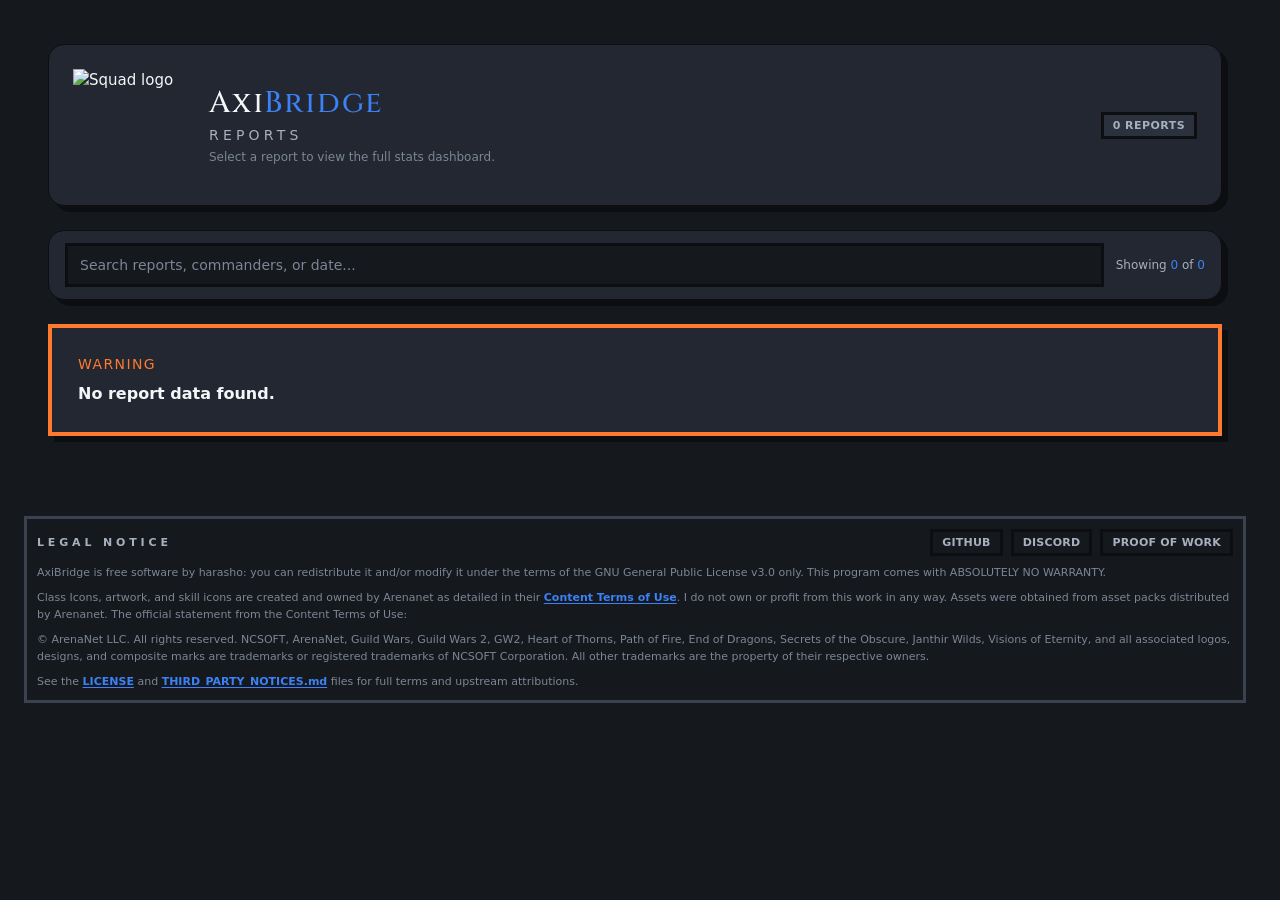
==== commit a6a6817b: "Update web report 20261001-222808-ypjc" ====
--- a/web/index.html
+++ b/web/index.html
@@ -1,13 +1,15 @@
 <!doctype html>
-<html lang="en">
+<!-- Seeded so the axi layer ([data-axi-accent] body ... in axi-design.css) applies
+     from first paint; applyAxiTheme corrects it to the saved accent on mount. -->
+<html lang="en" data-axi-accent="electric-blue">
   <head>
     <meta charset="UTF-8" />
     <link rel="icon" type="image/svg+xml" href="../svg/axibridge-glyph.svg" />
     <link rel="apple-touch-icon" href="../svg/axibridge-glyph.svg" />
     <meta name="viewport" content="width=device-width, initial-scale=1.0" />
     <title>AxiBridge</title>
-    <script type="module" crossorigin src="../assets/index-DWSsiQYR.js"></script>
-    <link rel="stylesheet" crossorigin href="../assets/index-Du_f-ER3.css">
+    <script type="module" crossorigin src="../assets/index-wmn9q25h.js"></script>
+    <link rel="stylesheet" crossorigin href="../assets/index-J-Cx5cYN.css">
   </head>
   <body>
     <div id="root"></div>
--- a/assets/index-J-Cx5cYN.css
+++ b/assets/index-J-Cx5cYN.css
@@ -0,0 +1 @@
+@import"https://fonts.googleapis.com/css2?family=Cinzel:wght@500;700&family=Inter:wght@400;500;600;700&display=swap";*,:before,:after{--tw-border-spacing-x: 0;--tw-border-spacing-y: 0;--tw-translate-x: 0;--tw-translate-y: 0;--tw-rotate: 0;--tw-skew-x: 0;--tw-skew-y: 0;--tw-scale-x: 1;--tw-scale-y: 1;--tw-pan-x: ;--tw-pan-y: ;--tw-pinch-zoom: ;--tw-scroll-snap-strictness: proximity;--tw-gradient-from-position: ;--tw-gradient-via-position: ;--tw-gradient-to-position: ;--tw-ordinal: ;--tw-slashed-zero: ;--tw-numeric-figure: ;--tw-numeric-spacing: ;--tw-numeric-fraction: ;--tw-ring-inset: ;--tw-ring-offset-width: 0px;--tw-ring-offset-color: #fff;--tw-ring-color: rgb(59 130 246 / .5);--tw-ring-offset-shadow: 0 0 #0000;--tw-ring-shadow: 0 0 #0000;--tw-shadow: 0 0 #0000;--tw-shadow-colored: 0 0 #0000;--tw-blur: ;--tw-brightness: ;--tw-contrast: ;--tw-grayscale: ;--tw-hue-rotate: ;--tw-invert: ;--tw-saturate: ;--tw-sepia: ;--tw-drop-shadow: ;--tw-backdrop-blur: ;--tw-backdrop-brightness: ;--tw-backdrop-contrast: ;--tw-backdrop-grayscale: ;--tw-backdrop-hue-rotate: ;--tw-backdrop-invert: ;--tw-backdrop-opacity: ;--tw-backdrop-saturate: ;--tw-backdrop-sepia: ;--tw-contain-size: ;--tw-contain-layout: ;--tw-contain-paint: ;--tw-contain-style: }::backdrop{--tw-border-spacing-x: 0;--tw-border-spacing-y: 0;--tw-translate-x: 0;--tw-translate-y: 0;--tw-rotate: 0;--tw-skew-x: 0;--tw-skew-y: 0;--tw-scale-x: 1;--tw-scale-y: 1;--tw-pan-x: ;--tw-pan-y: ;--tw-pinch-zoom: ;--tw-scroll-snap-strictness: proximity;--tw-gradient-from-position: ;--tw-gradient-via-position: ;--tw-gradient-to-position: ;--tw-ordinal: ;--tw-slashed-zero: ;--tw-numeric-figure: ;--tw-numeric-spacing: ;--tw-numeric-fraction: ;--tw-ring-inset: ;--tw-ring-offset-width: 0px;--tw-ring-offset-color: #fff;--tw-ring-color: rgb(59 130 246 / .5);--tw-ring-offset-shadow: 0 0 #0000;--tw-ring-shadow: 0 0 #0000;--tw-shadow: 0 0 #0000;--tw-shadow-colored: 0 0 #0000;--tw-blur: ;--tw-brightness: ;--tw-contrast: ;--tw-grayscale: ;--tw-hue-rotate: ;--tw-invert: ;--tw-saturate: ;--tw-sepia: ;--tw-drop-shadow: ;--tw-backdrop-blur: ;--tw-backdrop-brightness: ;--tw-backdrop-contrast: ;--tw-backdrop-grayscale: ;--tw-backdrop-hue-rotate: ;--tw-backdrop-invert: ;--tw-backdrop-opacity: ;--tw-backdrop-saturate: ;--tw-backdrop-sepia: ;--tw-contain-size: ;--tw-contain-layout: ;--tw-contain-paint: ;--tw-contain-style: }*,:before,:after{box-sizing:border-box;border-width:0;border-style:solid;border-color:#e5e7eb}:before,:after{--tw-content: ""}html,:host{line-height:1.5;-webkit-text-size-adjust:100%;-moz-tab-size:4;-o-tab-size:4;tab-size:4;font-family:ui-sans-serif,system-ui,sans-serif,"Apple Color Emoji","Segoe UI Emoji",Segoe UI Symbol,"Noto Color Emoji";font-feature-settings:normal;font-variation-settings:normal;-webkit-tap-highlight-color:transparent}body{margin:0;line-height:inherit}hr{height:0;color:inherit;border-top-width:1px}abbr:where([title]){-webkit-text-decoration:underline dotted;text-decoration:underline dotted}h1,h2,h3,h4,h5,h6{font-size:inherit;font-weight:inherit}a{color:inherit;text-decoration:inherit}b,strong{font-weight:bolder}code,kbd,samp,pre{font-family:ui-monospace,SFMono-Regular,Menlo,Monaco,Consolas,Liberation Mono,Courier New,monospace;font-feature-settings:normal;font-variation-settings:normal;font-size:1em}small{font-size:80%}sub,sup{font-size:75%;line-height:0;position:relative;vertical-align:baseline}sub{bottom:-.25em}sup{top:-.5em}table{text-indent:0;border-color:inherit;border-collapse:collapse}button,input,optgroup,select,textarea{font-family:inherit;font-feature-settings:inherit;font-variation-settings:inherit;font-size:100%;font-weight:inherit;line-height:inherit;letter-spacing:inherit;color:inherit;margin:0;padding:0}button,select{text-transform:none}button,input:where([type=button]),input:where([type=reset]),input:where([type=submit]){-webkit-appearance:button;background-color:transparent;background-image:none}:-moz-focusring{outline:auto}:-moz-ui-invalid{box-shadow:none}progress{vertical-align:baseline}::-webkit-inner-spin-button,::-webkit-outer-spin-button{height:auto}[type=search]{-webkit-appearance:textfield;outline-offset:-2px}::-webkit-search-decoration{-webkit-appearance:none}::-webkit-file-upload-button{-webkit-appearance:button;font:inherit}summary{display:list-item}blockquote,dl,dd,h1,h2,h3,h4,h5,h6,hr,figure,p,pre{margin:0}fieldset{margin:0;padding:0}legend{padding:0}ol,ul,menu{list-style:none;margin:0;padding:0}dialog{padding:0}textarea{resize:vertical}input::-moz-placeholder,textarea::-moz-placeholder{opacity:1;color:#9ca3af}input::placeholder,textarea::placeholder{opacity:1;color:#9ca3af}button,[role=button]{cursor:pointer}:disabled{cursor:default}img,svg,video,canvas,audio,iframe,embed,object{display:block;vertical-align:middle}img,video{max-width:100%;height:auto}[hidden]:where(:not([hidden=until-found])){display:none}.\!container{width:100%!important}.container{width:100%}@media(min-width:640px){.\!container{max-width:640px!important}.container{max-width:640px}}@media(min-width:768px){.\!container{max-width:768px!important}.container{max-width:768px}}@media(min-width:1024px){.\!container{max-width:1024px!important}.container{max-width:1024px}}@media(min-width:1280px){.\!container{max-width:1280px!important}.container{max-width:1280px}}@media(min-width:1536px){.\!container{max-width:1536px!important}.container{max-width:1536px}}.pointer-events-none{pointer-events:none}.pointer-events-auto{pointer-events:auto}.\!visible{visibility:visible!important}.visible{visibility:visible}.invisible{visibility:hidden}.collapse{visibility:collapse}.static{position:static}.fixed{position:fixed}.absolute{position:absolute}.relative{position:relative}.sticky{position:sticky}.inset-0{top:0;right:0;bottom:0;left:0}.inset-\[0\.7px\]{top:.7px;right:.7px;bottom:.7px;left:.7px}.inset-y-0{top:0;bottom:0}.-bottom-0\.5{bottom:-.125rem}.-bottom-1{bottom:-.25rem}.-left-8{left:-2rem}.-right-0\.5{right:-.125rem}.-right-1{right:-.25rem}.-top-0\.5{top:-.125rem}.bottom-0{bottom:0}.bottom-1{bottom:.25rem}.bottom-4{bottom:1rem}.bottom-\[3px\]{bottom:3px}.bottom-full{bottom:100%}.left-0{left:0}.left-1\/2{left:50%}.left-3{left:.75rem}.left-4{left:1rem}.right-0{right:0}.right-2{right:.5rem}.right-2\.5{right:.625rem}.right-4{right:1rem}.top-0{top:0}.top-1{top:.25rem}.top-1\/2{top:50%}.top-2{top:.5rem}.top-\[3px\]{top:3px}.top-\[calc\(100\%\+4px\)\]{top:calc(100% + 4px)}.top-full{top:100%}.isolate{isolation:isolate}.\!z-20{z-index:20!important}.z-10{z-index:10}.z-20{z-index:20}.z-30{z-index:30}.z-40{z-index:40}.z-50{z-index:50}.z-\[10000\]{z-index:10000}.z-\[9999\]{z-index:9999}.order-first{order:-9999}.col-span-3{grid-column:span 3 / span 3}.row-span-2{grid-row:span 2 / span 2}.m-0{margin:0}.m-3{margin:.75rem}.-mx-1{margin-left:-.25rem;margin-right:-.25rem}.-mx-4{margin-left:-1rem;margin-right:-1rem}.mx-1{margin-left:.25rem;margin-right:.25rem}.mx-1\.5{margin-left:.375rem;margin-right:.375rem}.mx-3{margin-left:.75rem;margin-right:.75rem}.mx-4{margin-left:1rem;margin-right:1rem}.mx-auto{margin-left:auto;margin-right:auto}.my-3{margin-top:.75rem;margin-bottom:.75rem}.\!mb-0{margin-bottom:0!important}.\!mt-0{margin-top:0!important}.-mr-\[176px\]{margin-right:-176px}.mb-0\.5{margin-bottom:.125rem}.mb-1{margin-bottom:.25rem}.mb-1\.5{margin-bottom:.375rem}.mb-2{margin-bottom:.5rem}.mb-2\.5{margin-bottom:.625rem}.mb-3{margin-bottom:.75rem}.mb-3\.5{margin-bottom:.875rem}.mb-4{margin-bottom:1rem}.mb-6{margin-bottom:1.5rem}.mb-\[var\(--axi-offset-panel\)\]{margin-bottom:var(--axi-offset-panel)}.ml-1{margin-left:.25rem}.ml-1\.5{margin-left:.375rem}.ml-2{margin-left:.5rem}.ml-3{margin-left:.75rem}.ml-6{margin-left:1.5rem}.ml-auto{margin-left:auto}.mr-3{margin-right:.75rem}.mt-0\.5{margin-top:.125rem}.mt-1{margin-top:.25rem}.mt-1\.5{margin-top:.375rem}.mt-10{margin-top:2.5rem}.mt-2{margin-top:.5rem}.mt-2\.5{margin-top:.625rem}.mt-3{margin-top:.75rem}.mt-3\.5{margin-top:.875rem}.mt-4{margin-top:1rem}.mt-5{margin-top:1.25rem}.mt-6{margin-top:1.5rem}.mt-8{margin-top:2rem}.mt-\[7px\]{margin-top:7px}.mt-auto{margin-top:auto}.mt-px{margin-top:1px}.block{display:block}.inline-block{display:inline-block}.inline{display:inline}.flex{display:flex}.inline-flex{display:inline-flex}.\!table{display:table!important}.table{display:table}.grid{display:grid}.contents{display:contents}.hidden{display:none}.aspect-square{aspect-ratio:1 / 1}.h-0{height:0px}.h-1{height:.25rem}.h-10{height:2.5rem}.h-12{height:3rem}.h-14{height:3.5rem}.h-16{height:4rem}.h-2{height:.5rem}.h-2\.5{height:.625rem}.h-20{height:5rem}.h-24{height:6rem}.h-3{height:.75rem}.h-3\.5{height:.875rem}.h-32{height:8rem}.h-4{height:1rem}.h-5{height:1.25rem}.h-6{height:1.5rem}.h-64{height:16rem}.h-7{height:1.75rem}.h-8{height:2rem}.h-9{height:2.25rem}.h-\[12vh\]{height:12vh}.h-\[15px\]{height:15px}.h-\[18px\]{height:18px}.h-\[19px\]{height:19px}.h-\[220px\]{height:220px}.h-\[240px\]{height:240px}.h-\[260px\]{height:260px}.h-\[280px\]{height:280px}.h-\[300px\]{height:300px}.h-\[30px\]{height:30px}.h-\[320px\]{height:320px}.h-\[34px\]{height:34px}.h-\[360px\]{height:360px}.h-\[400px\]{height:400px}.h-\[480px\]{height:480px}.h-\[500px\]{height:500px}.h-\[65vh\]{height:65vh}.h-\[min\(82vh\,860px\)\]{height:min(82vh,860px)}.h-full{height:100%}.h-px{height:1px}.h-screen{height:100vh}.max-h-0{max-height:0px}.max-h-24{max-height:6rem}.max-h-28{max-height:7rem}.max-h-40{max-height:10rem}.max-h-56{max-height:14rem}.max-h-60{max-height:15rem}.max-h-64{max-height:16rem}.max-h-72{max-height:18rem}.max-h-80{max-height:20rem}.max-h-96{max-height:24rem}.max-h-\[260px\]{max-height:260px}.max-h-\[300px\]{max-height:300px}.max-h-\[30rem\]{max-height:30rem}.max-h-\[320px\]{max-height:320px}.max-h-\[32rem\]{max-height:32rem}.max-h-\[360px\]{max-height:360px}.max-h-\[420px\]{max-height:420px}.max-h-\[50vh\]{max-height:50vh}.max-h-\[560px\]{max-height:560px}.max-h-\[60vh\]{max-height:60vh}.max-h-\[65vh\]{max-height:65vh}.max-h-\[85vh\]{max-height:85vh}.max-h-\[92vh\]{max-height:92vh}.max-h-\[99999px\]{max-height:99999px}.max-h-none{max-height:none}.min-h-0{min-height:0px}.min-h-10{min-height:2.5rem}.min-h-\[108px\]{min-height:108px}.min-h-\[126px\]{min-height:126px}.min-h-\[140px\]{min-height:140px}.min-h-\[182px\]{min-height:182px}.min-h-\[26px\]{min-height:26px}.min-h-\[28px\]{min-height:28px}.min-h-\[40px\]{min-height:40px}.min-h-\[56px\]{min-height:56px}.min-h-\[58px\]{min-height:58px}.min-h-\[60vh\]{min-height:60vh}.min-h-screen{min-height:100vh}.w-1\.5{width:.375rem}.w-10{width:2.5rem}.w-12{width:3rem}.w-16{width:4rem}.w-2{width:.5rem}.w-2\.5{width:.625rem}.w-20{width:5rem}.w-3{width:.75rem}.w-3\.5{width:.875rem}.w-36{width:9rem}.w-4{width:1rem}.w-44{width:11rem}.w-5{width:1.25rem}.w-52{width:13rem}.w-56{width:14rem}.w-6{width:1.5rem}.w-64{width:16rem}.w-7{width:1.75rem}.w-8{width:2rem}.w-80{width:20rem}.w-9{width:2.25rem}.w-96{width:24rem}.w-\[15px\]{width:15px}.w-\[18px\]{width:18px}.w-\[19px\]{width:19px}.w-\[240px\]{width:240px}.w-\[248px\]{width:248px}.w-\[260px\]{width:260px}.w-\[2px\]{width:2px}.w-\[30px\]{width:30px}.w-\[320px\]{width:320px}.w-\[4\.5rem\]{width:4.5rem}.w-auto{width:auto}.w-full{width:100%}.w-max{width:-moz-max-content;width:max-content}.w-px{width:1px}.w-screen{width:100vw}.min-w-0{min-width:0px}.min-w-8{min-width:2rem}.min-w-\[110px\]{min-width:110px}.min-w-\[240px\]{min-width:240px}.min-w-\[260px\]{min-width:260px}.min-w-\[30px\]{min-width:30px}.min-w-\[420px\]{min-width:420px}.min-w-\[440px\]{min-width:440px}.min-w-\[560px\]{min-width:560px}.min-w-\[620px\]{min-width:620px}.min-w-\[640px\]{min-width:640px}.min-w-\[700px\]{min-width:700px}.min-w-\[720px\]{min-width:720px}.min-w-\[760px\]{min-width:760px}.min-w-\[860px\]{min-width:860px}.min-w-\[900px\]{min-width:900px}.max-w-3xl{max-width:48rem}.max-w-4xl{max-width:56rem}.max-w-\[120px\]{max-width:120px}.max-w-\[12rem\]{max-width:12rem}.max-w-\[140px\]{max-width:140px}.max-w-\[160px\]{max-width:160px}.max-w-\[170px\]{max-width:170px}.max-w-\[180px\]{max-width:180px}.max-w-\[200px\]{max-width:200px}.max-w-\[2150px\]{max-width:2150px}.max-w-\[58vw\]{max-width:58vw}.max-w-\[80vw\]{max-width:80vw}.max-w-full{max-width:100%}.max-w-md{max-width:28rem}.max-w-none{max-width:none}.max-w-sm{max-width:24rem}.max-w-xs{max-width:20rem}.flex-1{flex:1 1 0%}.flex-none{flex:none}.flex-shrink{flex-shrink:1}.flex-shrink-0{flex-shrink:0}.shrink{flex-shrink:1}.shrink-0{flex-shrink:0}.grow{flex-grow:1}.-translate-x-1\/2{--tw-translate-x: -50%;transform:translate(var(--tw-translate-x),var(--tw-translate-y)) rotate(var(--tw-rotate)) skew(var(--tw-skew-x)) skewY(var(--tw-skew-y)) scaleX(var(--tw-scale-x)) scaleY(var(--tw-scale-y))}.-translate-x-full{--tw-translate-x: -100%;transform:translate(var(--tw-translate-x),var(--tw-translate-y)) rotate(var(--tw-rotate)) skew(var(--tw-skew-x)) skewY(var(--tw-skew-y)) scaleX(var(--tw-scale-x)) scaleY(var(--tw-scale-y))}.-translate-y-1\/2{--tw-translate-y: -50%;transform:translate(var(--tw-translate-x),var(--tw-translate-y)) rotate(var(--tw-rotate)) skew(var(--tw-skew-x)) skewY(var(--tw-skew-y)) scaleX(var(--tw-scale-x)) scaleY(var(--tw-scale-y))}.-translate-y-2{--tw-translate-y: -.5rem;transform:translate(var(--tw-translate-x),var(--tw-translate-y)) rotate(var(--tw-rotate)) skew(var(--tw-skew-x)) skewY(var(--tw-skew-y)) scaleX(var(--tw-scale-x)) scaleY(var(--tw-scale-y))}.translate-x-0{--tw-translate-x: 0px;transform:translate(var(--tw-translate-x),var(--tw-translate-y)) rotate(var(--tw-rotate)) skew(var(--tw-skew-x)) skewY(var(--tw-skew-y)) scaleX(var(--tw-scale-x)) scaleY(var(--tw-scale-y))}.translate-y-0{--tw-translate-y: 0px;transform:translate(var(--tw-translate-x),var(--tw-translate-y)) rotate(var(--tw-rotate)) skew(var(--tw-skew-x)) skewY(var(--tw-skew-y)) scaleX(var(--tw-scale-x)) scaleY(var(--tw-scale-y))}.translate-y-6{--tw-translate-y: 1.5rem;transform:translate(var(--tw-translate-x),var(--tw-translate-y)) rotate(var(--tw-rotate)) skew(var(--tw-skew-x)) skewY(var(--tw-skew-y)) scaleX(var(--tw-scale-x)) scaleY(var(--tw-scale-y))}.-rotate-90{--tw-rotate: -90deg;transform:translate(var(--tw-translate-x),var(--tw-translate-y)) rotate(var(--tw-rotate)) skew(var(--tw-skew-x)) skewY(var(--tw-skew-y)) scaleX(var(--tw-scale-x)) scaleY(var(--tw-scale-y))}.rotate-180{--tw-rotate: 180deg;transform:translate(var(--tw-translate-x),var(--tw-translate-y)) rotate(var(--tw-rotate)) skew(var(--tw-skew-x)) skewY(var(--tw-skew-y)) scaleX(var(--tw-scale-x)) scaleY(var(--tw-scale-y))}.scale-105{--tw-scale-x: 1.05;--tw-scale-y: 1.05;transform:translate(var(--tw-translate-x),var(--tw-translate-y)) rotate(var(--tw-rotate)) skew(var(--tw-skew-x)) skewY(var(--tw-skew-y)) scaleX(var(--tw-scale-x)) scaleY(var(--tw-scale-y))}.transform{transform:translate(var(--tw-translate-x),var(--tw-translate-y)) rotate(var(--tw-rotate)) skew(var(--tw-skew-x)) skewY(var(--tw-skew-y)) scaleX(var(--tw-scale-x)) scaleY(var(--tw-scale-y))}.animate-\[fadeUp_0\.6s_ease-out\]{animation:fadeUp .6s ease-out}@keyframes pulse{50%{opacity:.5}}.animate-pulse{animation:pulse 2s cubic-bezier(.4,0,.6,1) infinite}@keyframes spin{to{transform:rotate(360deg)}}.animate-spin{animation:spin 1s linear infinite}.cursor-help{cursor:help}.cursor-not-allowed{cursor:not-allowed}.cursor-pointer{cursor:pointer}.select-none{-webkit-user-select:none;-moz-user-select:none;user-select:none}.resize{resize:both}.scroll-mt-24{scroll-margin-top:6rem}.scroll-mt-6{scroll-margin-top:1.5rem}.list-decimal{list-style-type:decimal}.appearance-none{-webkit-appearance:none;-moz-appearance:none;appearance:none}.auto-cols-fr{grid-auto-columns:minmax(0,1fr)}.grid-flow-col{grid-auto-flow:column}.grid-cols-1{grid-template-columns:repeat(1,minmax(0,1fr))}.grid-cols-2{grid-template-columns:repeat(2,minmax(0,1fr))}.grid-cols-3{grid-template-columns:repeat(3,minmax(0,1fr))}.grid-cols-4{grid-template-columns:repeat(4,minmax(0,1fr))}.grid-cols-6{grid-template-columns:repeat(6,minmax(0,1fr))}.grid-cols-7{grid-template-columns:repeat(7,minmax(0,1fr))}.grid-cols-\[\.\.\.\]{grid-template-columns:...}.grid-cols-\[12px_16px_minmax\(0\,1fr\)_auto\]{grid-template-columns:12px 16px minmax(0,1fr) auto}.grid-cols-\[18px_minmax\(0\,1fr\)\]{grid-template-columns:18px minmax(0,1fr)}.grid-cols-\[1fr_110px\]{grid-template-columns:1fr 110px}.grid-cols-\[1fr_2px_1fr\]{grid-template-columns:1fr 2px 1fr}.grid-cols-\[230px_1fr\]{grid-template-columns:230px 1fr}.grid-cols-\[2fr_0\.8fr_0\.8fr\]{grid-template-columns:2fr .8fr .8fr}.grid-cols-\[2fr_0\.9fr_0\.7fr\]{grid-template-columns:2fr .9fr .7fr}.grid-cols-\[36px_minmax\(0\,1fr\)\]{grid-template-columns:36px minmax(0,1fr)}.grid-cols-\[40px_minmax\(0\,1fr\)\]{grid-template-columns:40px minmax(0,1fr)}.grid-cols-\[minmax\(0\,3\.2fr\)_minmax\(140px\,1\.1fr\)_86px\]{grid-template-columns:minmax(0,3.2fr) minmax(140px,1.1fr) 86px}.grid-rows-2{grid-template-rows:repeat(2,minmax(0,1fr))}.flex-row{flex-direction:row}.flex-col{flex-direction:column}.flex-wrap{flex-wrap:wrap}.flex-nowrap{flex-wrap:nowrap}.place-items-center{place-items:center}.content-start{align-content:flex-start}.items-start{align-items:flex-start}.items-end{align-items:flex-end}.items-center{align-items:center}.items-baseline{align-items:baseline}.items-stretch{align-items:stretch}.justify-start{justify-content:flex-start}.justify-end{justify-content:flex-end}.justify-center{justify-content:center}.justify-between{justify-content:space-between}.justify-items-end{justify-items:end}.gap-0{gap:0px}.gap-0\.5{gap:.125rem}.gap-1{gap:.25rem}.gap-1\.5{gap:.375rem}.gap-2{gap:.5rem}.gap-2\.5{gap:.625rem}.gap-3{gap:.75rem}.gap-3\.5{gap:.875rem}.gap-4{gap:1rem}.gap-5{gap:1.25rem}.gap-6{gap:1.5rem}.gap-\[3px\]{gap:3px}.gap-\[7px\]{gap:7px}.gap-\[9px\]{gap:9px}.gap-x-1\.5{-moz-column-gap:.375rem;column-gap:.375rem}.gap-x-2{-moz-column-gap:.5rem;column-gap:.5rem}.gap-x-3{-moz-column-gap:.75rem;column-gap:.75rem}.gap-x-4{-moz-column-gap:1rem;column-gap:1rem}.gap-x-5{-moz-column-gap:1.25rem;column-gap:1.25rem}.gap-x-6{-moz-column-gap:1.5rem;column-gap:1.5rem}.gap-y-1{row-gap:.25rem}.gap-y-1\.5{row-gap:.375rem}.space-y-0>:not([hidden])~:not([hidden]){--tw-space-y-reverse: 0;margin-top:calc(0px * calc(1 - var(--tw-space-y-reverse)));margin-bottom:calc(0px * var(--tw-space-y-reverse))}.space-y-0\.5>:not([hidden])~:not([hidden]){--tw-space-y-reverse: 0;margin-top:calc(.125rem * calc(1 - var(--tw-space-y-reverse)));margin-bottom:calc(.125rem * var(--tw-space-y-reverse))}.space-y-1>:not([hidden])~:not([hidden]){--tw-space-y-reverse: 0;margin-top:calc(.25rem * calc(1 - var(--tw-space-y-reverse)));margin-bottom:calc(.25rem * var(--tw-space-y-reverse))}.space-y-1\.5>:not([hidden])~:not([hidden]){--tw-space-y-reverse: 0;margin-top:calc(.375rem * calc(1 - var(--tw-space-y-reverse)));margin-bottom:calc(.375rem * var(--tw-space-y-reverse))}.space-y-2>:not([hidden])~:not([hidden]){--tw-space-y-reverse: 0;margin-top:calc(.5rem * calc(1 - var(--tw-space-y-reverse)));margin-bottom:calc(.5rem * var(--tw-space-y-reverse))}.space-y-2\.5>:not([hidden])~:not([hidden]){--tw-space-y-reverse: 0;margin-top:calc(.625rem * calc(1 - var(--tw-space-y-reverse)));margin-bottom:calc(.625rem * var(--tw-space-y-reverse))}.space-y-3>:not([hidden])~:not([hidden]){--tw-space-y-reverse: 0;margin-top:calc(.75rem * calc(1 - var(--tw-space-y-reverse)));margin-bottom:calc(.75rem * var(--tw-space-y-reverse))}.space-y-4>:not([hidden])~:not([hidden]){--tw-space-y-reverse: 0;margin-top:calc(1rem * calc(1 - var(--tw-space-y-reverse)));margin-bottom:calc(1rem * var(--tw-space-y-reverse))}.space-y-5>:not([hidden])~:not([hidden]){--tw-space-y-reverse: 0;margin-top:calc(1.25rem * calc(1 - var(--tw-space-y-reverse)));margin-bottom:calc(1.25rem * var(--tw-space-y-reverse))}.space-y-6>:not([hidden])~:not([hidden]){--tw-space-y-reverse: 0;margin-top:calc(1.5rem * calc(1 - var(--tw-space-y-reverse)));margin-bottom:calc(1.5rem * var(--tw-space-y-reverse))}.divide-y>:not([hidden])~:not([hidden]){--tw-divide-y-reverse: 0;border-top-width:calc(1px * calc(1 - var(--tw-divide-y-reverse)));border-bottom-width:calc(1px * var(--tw-divide-y-reverse))}.divide-\[color\:var\(--axi-rule\)\]>:not([hidden])~:not([hidden]){border-color:var(--axi-rule)}.divide-white\/5>:not([hidden])~:not([hidden]){border-color:#ffffff0d}.self-start{align-self:flex-start}.self-end{align-self:flex-end}.self-center{align-self:center}.self-stretch{align-self:stretch}.overflow-auto{overflow:auto}.overflow-hidden{overflow:hidden}.overflow-visible{overflow:visible}.overflow-x-auto{overflow-x:auto}.overflow-y-auto{overflow-y:auto}.overflow-x-hidden{overflow-x:hidden}.overscroll-contain{overscroll-behavior:contain}.truncate{overflow:hidden;text-overflow:ellipsis;white-space:nowrap}.whitespace-normal{white-space:normal}.whitespace-nowrap{white-space:nowrap}.whitespace-pre-wrap{white-space:pre-wrap}.break-words{overflow-wrap:break-word}.break-all{word-break:break-all}.rounded{border-radius:.25rem}.rounded-2xl{border-radius:1rem}.rounded-\[var\(--axi-radius-sm\)\]{border-radius:var(--axi-radius-sm)}.rounded-full{border-radius:9999px}.rounded-lg{border-radius:.5rem}.rounded-md{border-radius:.375rem}.\!border-0{border-width:0px!important}.border{border-width:1px}.border-0{border-width:0px}.border-b{border-bottom-width:1px}.border-b-2{border-bottom-width:2px}.border-b-\[length\:var\(--axi-border-control\)\]{border-bottom-width:var(--axi-border-control)}.border-b-\[length\:var\(--axi-border-panel\)\]{border-bottom-width:var(--axi-border-panel)}.border-l{border-left-width:1px}.border-r{border-right-width:1px}.border-t{border-top-width:1px}.border-t-\[length\:var\(--axi-border-panel\)\]{border-top-width:var(--axi-border-panel)}.border-dashed{border-style:dashed}.border-none{border-style:none}.border-\[color\:var\(--axi-accent\)\]{border-color:var(--axi-accent)}.border-\[color\:var\(--axi-ink-line\)\]{border-color:var(--axi-ink-line)}.border-\[color\:var\(--axi-rule\)\]{border-color:var(--axi-rule)}.border-current{border-color:currentColor}.border-transparent{border-color:transparent}.\!bg-\[color\:var\(--axi-meta\)\]{background-color:var(--axi-meta)!important}.bg-\[color\:var\(--axi-ground\)\]{background-color:var(--axi-ground)}.bg-\[color\:var\(--axi-surface-paint\)\]{background-color:var(--axi-surface-paint)}.bg-\[color\:var\(--axi-surface-raised-paint\)\]{background-color:var(--axi-surface-raised-paint)}.bg-\[color\:var\(--axi-well-fill\)\]{background-color:var(--axi-well-fill)}.bg-\[var\(--axi-surface-paint\)\]{background-color:var(--axi-surface-paint)}.bg-\[var\(--axi-surface-raised-paint\)\]{background-color:var(--axi-surface-raised-paint)}.bg-\[…\]{background-color:…}.bg-amber-400\/5{background-color:#fbbf240d}.bg-emerald-400\/5{background-color:#34d3990d}.bg-red-500\/20{background-color:#ef444433}.bg-slate-900{--tw-bg-opacity: 1;background-color:rgb(15 23 42 / var(--tw-bg-opacity, 1))}.bg-transparent{background-color:transparent}.bg-white{--tw-bg-opacity: 1;background-color:rgb(255 255 255 / var(--tw-bg-opacity, 1))}.fill-current{fill:currentColor}.fill-transparent{fill:transparent}.object-contain{-o-object-fit:contain;object-fit:contain}.object-cover{-o-object-fit:cover;object-fit:cover}.\!p-0{padding:0!important}.p-0{padding:0}.p-0\.5{padding:.125rem}.p-1{padding:.25rem}.p-1\.5{padding:.375rem}.p-2{padding:.5rem}.p-2\.5{padding:.625rem}.p-3{padding:.75rem}.p-4{padding:1rem}.p-5{padding:1.25rem}.p-6{padding:1.5rem}.px-1{padding-left:.25rem;padding-right:.25rem}.px-1\.5{padding-left:.375rem;padding-right:.375rem}.px-2{padding-left:.5rem;padding-right:.5rem}.px-2\.5{padding-left:.625rem;padding-right:.625rem}.px-3{padding-left:.75rem;padding-right:.75rem}.px-3\.5{padding-left:.875rem;padding-right:.875rem}.px-4{padding-left:1rem;padding-right:1rem}.px-5{padding-left:1.25rem;padding-right:1.25rem}.px-6{padding-left:1.5rem;padding-right:1.5rem}.px-8{padding-left:2rem;padding-right:2rem}.px-\[18px\]{padding-left:18px;padding-right:18px}.px-\[22px\]{padding-left:22px;padding-right:22px}.py-0\.5{padding-top:.125rem;padding-bottom:.125rem}.py-1{padding-top:.25rem;padding-bottom:.25rem}.py-1\.5{padding-top:.375rem;padding-bottom:.375rem}.py-12{padding-top:3rem;padding-bottom:3rem}.py-2{padding-top:.5rem;padding-bottom:.5rem}.py-2\.5{padding-top:.625rem;padding-bottom:.625rem}.py-3{padding-top:.75rem;padding-bottom:.75rem}.py-4{padding-top:1rem;padding-bottom:1rem}.py-5{padding-top:1.25rem;padding-bottom:1.25rem}.py-6{padding-top:1.5rem;padding-bottom:1.5rem}.py-8{padding-top:2rem;padding-bottom:2rem}.py-\[1\.5px\]{padding-top:1.5px;padding-bottom:1.5px}.py-\[14px\]{padding-top:14px;padding-bottom:14px}.py-\[1px\]{padding-top:1px;padding-bottom:1px}.py-\[2px\]{padding-top:2px;padding-bottom:2px}.py-px{padding-top:1px;padding-bottom:1px}.pb-0{padding-bottom:0}.pb-0\.5{padding-bottom:.125rem}.pb-1{padding-bottom:.25rem}.pb-1\.5{padding-bottom:.375rem}.pb-10{padding-bottom:2.5rem}.pb-2{padding-bottom:.5rem}.pb-2\.5{padding-bottom:.625rem}.pb-3{padding-bottom:.75rem}.pb-4{padding-bottom:1rem}.pb-5{padding-bottom:1.25rem}.pb-8{padding-bottom:2rem}.pb-\[2px\]{padding-bottom:2px}.pb-\[calc\(1\.5rem\+env\(safe-area-inset-bottom\)\)\]{padding-bottom:calc(1.5rem + env(safe-area-inset-bottom))}.pl-1{padding-left:.25rem}.pl-2{padding-left:.5rem}.pl-2\.5{padding-left:.625rem}.pl-3{padding-left:.75rem}.pl-4{padding-left:1rem}.pl-5{padding-left:1.25rem}.pl-6{padding-left:1.5rem}.pl-8{padding-left:2rem}.pl-\[calc\(0\.75rem\+0\.375rem\)\]{padding-left:1.125rem}.pr-0\.5{padding-right:.125rem}.pr-1{padding-right:.25rem}.pr-2{padding-right:.5rem}.pr-3{padding-right:.75rem}.pr-4{padding-right:1rem}.pr-6{padding-right:1.5rem}.pr-7{padding-right:1.75rem}.pt-0\.5{padding-top:.125rem}.pt-1{padding-top:.25rem}.pt-1\.5{padding-top:.375rem}.pt-2{padding-top:.5rem}.pt-2\.5{padding-top:.625rem}.pt-3{padding-top:.75rem}.pt-3\.5{padding-top:.875rem}.pt-4{padding-top:1rem}.pt-6{padding-top:1.5rem}.pt-\[1px\]{padding-top:1px}.text-left{text-align:left}.text-center{text-align:center}.text-right{text-align:right}.align-top{vertical-align:top}.align-middle{vertical-align:middle}.font-mono{font-family:ui-monospace,SFMono-Regular,Menlo,Monaco,Consolas,Liberation Mono,Courier New,monospace}.text-2xl{font-size:1.5rem;line-height:2rem}.text-3xl{font-size:1.875rem;line-height:2.25rem}.text-4xl{font-size:2.25rem;line-height:2.5rem}.text-\[10\.5px\]{font-size:10.5px}.text-\[10px\]{font-size:10px}.text-\[11\.5px\]{font-size:11.5px}.text-\[11px\]{font-size:11px}.text-\[12px\]{font-size:12px}.text-\[13px\]{font-size:13px}.text-\[14px\]{font-size:14px}.text-\[15px\]{font-size:15px}.text-\[17px\]{font-size:17px}.text-\[19px\]{font-size:19px}.text-\[22px\]{font-size:22px}.text-\[30px\]{font-size:30px}.text-\[46px\]{font-size:46px}.text-\[8\.5px\]{font-size:8.5px}.text-\[8px\]{font-size:8px}.text-\[9\.5px\]{font-size:9.5px}.text-\[9px\]{font-size:9px}.text-base{font-size:1rem;line-height:1.5rem}.text-lg{font-size:1.125rem;line-height:1.75rem}.text-sm{font-size:.875rem;line-height:1.25rem}.text-xl{font-size:1.25rem;line-height:1.75rem}.text-xs{font-size:.75rem;line-height:1rem}.font-black{font-weight:900}.font-bold{font-weight:700}.font-extrabold{font-weight:800}.font-light{font-weight:300}.font-medium{font-weight:500}.font-normal{font-weight:400}.font-semibold{font-weight:600}.uppercase{text-transform:uppercase}.lowercase{text-transform:lowercase}.normal-case{text-transform:none}.italic{font-style:italic}.ordinal{--tw-ordinal: ordinal;font-variant-numeric:var(--tw-ordinal) var(--tw-slashed-zero) var(--tw-numeric-figure) var(--tw-numeric-spacing) var(--tw-numeric-fraction)}.tabular-nums{--tw-numeric-spacing: tabular-nums;font-variant-numeric:var(--tw-ordinal) var(--tw-slashed-zero) var(--tw-numeric-figure) var(--tw-numeric-spacing) var(--tw-numeric-fraction)}.leading-6{line-height:1.5rem}.leading-\[0\.9\]{line-height:.9}.leading-\[1\.45\]{line-height:1.45}.leading-\[1\.5\]{line-height:1.5}.leading-none{line-height:1}.leading-normal{line-height:1.5}.leading-relaxed{line-height:1.625}.leading-snug{line-height:1.375}.leading-tight{line-height:1.25}.tracking-\[\.15em\]{letter-spacing:.15em}.tracking-\[\.1em\]{letter-spacing:.1em}.tracking-\[0\.05em\]{letter-spacing:.05em}.tracking-\[0\.06em\]{letter-spacing:.06em}.tracking-\[0\.08em\]{letter-spacing:.08em}.tracking-\[0\.12em\]{letter-spacing:.12em}.tracking-\[0\.14em\]{letter-spacing:.14em}.tracking-\[0\.16em\]{letter-spacing:.16em}.tracking-\[0\.18em\]{letter-spacing:.18em}.tracking-\[0\.22em\]{letter-spacing:.22em}.tracking-\[0\.24em\]{letter-spacing:.24em}.tracking-\[0\.25em\]{letter-spacing:.25em}.tracking-\[0\.28em\]{letter-spacing:.28em}.tracking-\[0\.2em\]{letter-spacing:.2em}.tracking-\[0\.35em\]{letter-spacing:.35em}.tracking-\[0\.3em\]{letter-spacing:.3em}.tracking-\[0\.4em\]{letter-spacing:.4em}.tracking-normal{letter-spacing:0em}.tracking-tighter{letter-spacing:-.05em}.tracking-wide{letter-spacing:.025em}.tracking-wider{letter-spacing:.05em}.tracking-widest{letter-spacing:.1em}.text-\[color\:var\(--axi-accent\)\]{color:var(--axi-accent)}.text-\[color\:var\(--axi-ink-line\)\]{color:var(--axi-ink-line)}.text-\[color\:var\(--axi-text\)\]{color:var(--axi-text)}.text-\[color\:var\(--axi-text-dim\)\]{color:var(--axi-text-dim)}.text-\[color\:var\(--axi-text-faint\)\]{color:var(--axi-text-faint)}.text-\[color\:var\(--axi-warn\)\]{color:var(--axi-warn)}.underline{text-decoration-line:underline}.decoration-white\/30{text-decoration-color:#ffffff4d}.decoration-dotted{text-decoration-style:dotted}.underline-offset-4{text-underline-offset:4px}.placeholder-gray-600::-moz-placeholder{--tw-placeholder-opacity: 1;color:rgb(75 85 99 / var(--tw-placeholder-opacity, 1))}.placeholder-gray-600::placeholder{--tw-placeholder-opacity: 1;color:rgb(75 85 99 / var(--tw-placeholder-opacity, 1))}.opacity-0{opacity:0}.opacity-100{opacity:1}.opacity-20{opacity:.2}.opacity-30{opacity:.3}.opacity-40{opacity:.4}.opacity-50{opacity:.5}.opacity-60{opacity:.6}.opacity-70{opacity:.7}.opacity-90{opacity:.9}.opacity-95{opacity:.95}.shadow{--tw-shadow: 0 1px 3px 0 rgb(0 0 0 / .1), 0 1px 2px -1px rgb(0 0 0 / .1);--tw-shadow-colored: 0 1px 3px 0 var(--tw-shadow-color), 0 1px 2px -1px var(--tw-shadow-color);box-shadow:var(--tw-ring-offset-shadow, 0 0 #0000),var(--tw-ring-shadow, 0 0 #0000),var(--tw-shadow)}.shadow-xl{--tw-shadow: 0 20px 25px -5px rgb(0 0 0 / .1), 0 8px 10px -6px rgb(0 0 0 / .1);--tw-shadow-colored: 0 20px 25px -5px var(--tw-shadow-color), 0 8px 10px -6px var(--tw-shadow-color);box-shadow:var(--tw-ring-offset-shadow, 0 0 #0000),var(--tw-ring-shadow, 0 0 #0000),var(--tw-shadow)}.outline{outline-style:solid}.ring{--tw-ring-offset-shadow: var(--tw-ring-inset) 0 0 0 var(--tw-ring-offset-width) var(--tw-ring-offset-color);--tw-ring-shadow: var(--tw-ring-inset) 0 0 0 calc(3px + var(--tw-ring-offset-width)) var(--tw-ring-color);box-shadow:var(--tw-ring-offset-shadow),var(--tw-ring-shadow),var(--tw-shadow, 0 0 #0000)}.ring-1{--tw-ring-offset-shadow: var(--tw-ring-inset) 0 0 0 var(--tw-ring-offset-width) var(--tw-ring-offset-color);--tw-ring-shadow: var(--tw-ring-inset) 0 0 0 calc(1px + var(--tw-ring-offset-width)) var(--tw-ring-color);box-shadow:var(--tw-ring-offset-shadow),var(--tw-ring-shadow),var(--tw-shadow, 0 0 #0000)}.ring-2{--tw-ring-offset-shadow: var(--tw-ring-inset) 0 0 0 var(--tw-ring-offset-width) var(--tw-ring-offset-color);--tw-ring-shadow: var(--tw-ring-inset) 0 0 0 calc(2px + var(--tw-ring-offset-width)) var(--tw-ring-color);box-shadow:var(--tw-ring-offset-shadow),var(--tw-ring-shadow),var(--tw-shadow, 0 0 #0000)}.ring-\[color\:var\(--axi-accent\)\]{--tw-ring-color: var(--axi-accent)}.ring-\[color\:var\(--axi-ink-line\)\]{--tw-ring-color: var(--axi-ink-line)}.ring-\[color\:var\(--axi-meta\)\]{--tw-ring-color: var(--axi-meta)}.ring-\[var\(--axi-ground\)\]{--tw-ring-color: var(--axi-ground)}.blur{--tw-blur: blur(8px);filter:var(--tw-blur) var(--tw-brightness) var(--tw-contrast) var(--tw-grayscale) var(--tw-hue-rotate) var(--tw-invert) var(--tw-saturate) var(--tw-sepia) var(--tw-drop-shadow)}.invert{--tw-invert: invert(100%);filter:var(--tw-blur) var(--tw-brightness) var(--tw-contrast) var(--tw-grayscale) var(--tw-hue-rotate) var(--tw-invert) var(--tw-saturate) var(--tw-sepia) var(--tw-drop-shadow)}.filter{filter:var(--tw-blur) var(--tw-brightness) var(--tw-contrast) var(--tw-grayscale) var(--tw-hue-rotate) var(--tw-invert) var(--tw-saturate) var(--tw-sepia) var(--tw-drop-shadow)}.backdrop-blur-2xl{--tw-backdrop-blur: blur(40px);-webkit-backdrop-filter:var(--tw-backdrop-blur) var(--tw-backdrop-brightness) var(--tw-backdrop-contrast) var(--tw-backdrop-grayscale) var(--tw-backdrop-hue-rotate) var(--tw-backdrop-invert) var(--tw-backdrop-opacity) var(--tw-backdrop-saturate) var(--tw-backdrop-sepia);backdrop-filter:var(--tw-backdrop-blur) var(--tw-backdrop-brightness) var(--tw-backdrop-contrast) var(--tw-backdrop-grayscale) var(--tw-backdrop-hue-rotate) var(--tw-backdrop-invert) var(--tw-backdrop-opacity) var(--tw-backdrop-saturate) var(--tw-backdrop-sepia)}.backdrop-blur-md{--tw-backdrop-blur: blur(12px);-webkit-backdrop-filter:var(--tw-backdrop-blur) var(--tw-backdrop-brightness) var(--tw-backdrop-contrast) var(--tw-backdrop-grayscale) var(--tw-backdrop-hue-rotate) var(--tw-backdrop-invert) var(--tw-backdrop-opacity) var(--tw-backdrop-saturate) var(--tw-backdrop-sepia);backdrop-filter:var(--tw-backdrop-blur) var(--tw-backdrop-brightness) var(--tw-backdrop-contrast) var(--tw-backdrop-grayscale) var(--tw-backdrop-hue-rotate) var(--tw-backdrop-invert) var(--tw-backdrop-opacity) var(--tw-backdrop-saturate) var(--tw-backdrop-sepia)}.backdrop-filter{-webkit-backdrop-filter:var(--tw-backdrop-blur) var(--tw-backdrop-brightness) var(--tw-backdrop-contrast) var(--tw-backdrop-grayscale) var(--tw-backdrop-hue-rotate) var(--tw-backdrop-invert) var(--tw-backdrop-opacity) var(--tw-backdrop-saturate) var(--tw-backdrop-sepia);backdrop-filter:var(--tw-backdrop-blur) var(--tw-backdrop-brightness) var(--tw-backdrop-contrast) var(--tw-backdrop-grayscale) var(--tw-backdrop-hue-rotate) var(--tw-backdrop-invert) var(--tw-backdrop-opacity) var(--tw-backdrop-saturate) var(--tw-backdrop-sepia)}.transition{transition-property:color,background-color,border-color,text-decoration-color,fill,stroke,opacity,box-shadow,transform,filter,backdrop-filter;transition-timing-function:cubic-bezier(.4,0,.2,1);transition-duration:.15s}.transition-\[opacity\,transform\]{transition-property:opacity,transform;transition-timing-function:cubic-bezier(.4,0,.2,1);transition-duration:.15s}.transition-all{transition-property:all;transition-timing-function:cubic-bezier(.4,0,.2,1);transition-duration:.15s}.transition-colors{transition-property:color,background-color,border-color,text-decoration-color,fill,stroke;transition-timing-function:cubic-bezier(.4,0,.2,1);transition-duration:.15s}.transition-opacity{transition-property:opacity;transition-timing-function:cubic-bezier(.4,0,.2,1);transition-duration:.15s}.transition-transform{transition-property:transform;transition-timing-function:cubic-bezier(.4,0,.2,1);transition-duration:.15s}.duration-150{transition-duration:.15s}.duration-200{transition-duration:.2s}.duration-300{transition-duration:.3s}.duration-500{transition-duration:.5s}.duration-700{transition-duration:.7s}.ease-in-out{transition-timing-function:cubic-bezier(.4,0,.2,1)}.ease-out{transition-timing-function:cubic-bezier(0,0,.2,1)}.\[--axi-btn-pad\:4px\]{--axi-btn-pad: 4px}.\[--axi-panel-pad\:0\]{--axi-panel-pad: 0}.\[--axi-panel-pad\:10px\]{--axi-panel-pad: 10px}.\[--axi-panel-pad\:10px_12px\]{--axi-panel-pad: 10px 12px}.\[--axi-panel-pad\:10px_14px\]{--axi-panel-pad: 10px 14px}.\[--axi-panel-pad\:12px\]{--axi-panel-pad: 12px}.\[--axi-panel-pad\:12px_16px\]{--axi-panel-pad: 12px 16px}.\[--axi-panel-pad\:16px\]{--axi-panel-pad: 16px}.\[--axi-panel-pad\:16px_18px\]{--axi-panel-pad: 16px 18px}.\[--axi-panel-pad\:24px\]{--axi-panel-pad: 24px}.\[--axi-panel-pad\:4px\]{--axi-panel-pad: 4px}.\[--axi-panel-pad\:4px_0\]{--axi-panel-pad: 4px 0}.\[--axi-panel-pad\:6px_12px\]{--axi-panel-pad: 6px 12px}.\[--axi-panel-pad\:8px\]{--axi-panel-pad: 8px}.\[--axi-panel-pad\:8px_10px\]{--axi-panel-pad: 8px 10px}.\[--axi-panel-pad\:8px_12px\]{--axi-panel-pad: 8px 12px}.\[--axi-panel-pad\:8px_24px_8px_8px\]{--axi-panel-pad: 8px 24px 8px 8px}.\[--axi-stack-gap\:8px\]{--axi-stack-gap: 8px}.\[--axi-well-pad\:0\]{--axi-well-pad: 0}.\[--axi-well-pad\:0_12px\]{--axi-well-pad: 0 12px}.\[--axi-well-pad\:10px_12px\]{--axi-well-pad: 10px 12px}.\[--axi-well-pad\:12px_16px\]{--axi-well-pad: 12px 16px}.\[--axi-well-pad\:2px_6px\]{--axi-well-pad: 2px 6px}.\[--axi-well-pad\:4px\]{--axi-well-pad: 4px}.\[--axi-well-pad\:4px_8px\]{--axi-well-pad: 4px 8px}.\[--axi-well-pad\:6px\]{--axi-well-pad: 6px}.\[--axi-well-pad\:6px_8px\]{--axi-well-pad: 6px 8px}.\[--axi-well-pad\:8px\]{--axi-well-pad: 8px}.\[--axi-well-radius\:var\(--axi-radius-sm\)\]{--axi-well-radius: var(--axi-radius-sm)}.\[overflow-anchor\:none\]{overflow-anchor:none}:root{--axi-ground: #15181d;--axi-ground-image: none;--axi-surface: #222731;--axi-surface-raised: #2b313d;--axi-surface-float: var(--axi-surface);--axi-surface-paint: var(--axi-surface);--axi-surface-raised-paint: var(--axi-surface-raised);--axi-surface-float-paint: var(--axi-surface-paint);--axi-ink-line: #0c0e12;--axi-ground-deep: var(--axi-ink-line);--axi-rule: #3a4250;--axi-grid: color-mix(in srgb, var(--axi-rule) 47%, transparent);--axi-well-fill: var(--axi-ground);--axi-well-line: var(--axi-rule);--axi-text: #f4f6f9;--axi-text-dim: #a7b0be;--axi-text-faint: #7c8695;--axi-scrim: rgba(6, 7, 9, .72);--axi-surface-filter: none;--axi-accent: #ffc53d;--axi-accent-ink: var(--axi-ink-line);--axi-ink-on-fill: var(--axi-ink-line);--axi-meta: #4ec3ff;--axi-ok: #2fd38a;--axi-warn: #ff7a2f;--axi-danger: #ff5252;--axi-border-panel: 4px;--axi-offset-panel: 6px;--axi-border-control: 3px;--axi-offset-control: 3px;--axi-offset-panel-hover: 10px;--axi-offset-control-hover: 6px;--axi-shadow-panel: var(--axi-offset-panel) var(--axi-offset-panel) 0 var(--axi-ink-line);--axi-shadow-control: var(--axi-offset-control) var(--axi-offset-control) 0 var(--axi-ink-line);--axi-shadow-panel-hover: var(--axi-offset-panel-hover) var(--axi-offset-panel-hover) 0 var(--axi-ink-line);--axi-shadow-control-hover: var(--axi-offset-control-hover) var(--axi-offset-control-hover) 0 var(--axi-ink-line);--axi-radius: 0;--axi-radius-sm: 0;--axi-radius-xs: 0;--axi-border-hairline: 2px;--axi-page: 1280px;--axi-page-narrow: 46rem;--axi-page-wide: 1660px;--axi-gutter: 18px;--axi-sans: ui-sans-serif, system-ui, -apple-system, "Segoe UI Variable", "Segoe UI", Roboto, sans-serif;--axi-mono: ui-monospace, SFMono-Regular, Menlo, monospace;--axi-t-display: 900 54px/1.02 var(--axi-sans);--axi-ls-display: -.045em;--axi-t-h1: 900 30px/1.1 var(--axi-sans);--axi-ls-h1: -.035em;--axi-t-h2: 900 24px/1.15 var(--axi-sans);--axi-ls-h2: -.035em;--axi-t-h3: 900 19px/1.2 var(--axi-sans);--axi-ls-h3: -.025em;--axi-t-body: 400 15px/1.55 var(--axi-sans);--axi-t-small: 400 13.5px/1.5 var(--axi-sans);--axi-t-label: 800 13px/1 var(--axi-sans);--axi-ls-label: .02em;--axi-t-micro: 800 11px/1 var(--axi-sans);--axi-ls-micro: .04em;--axi-t-eyebrow: 900 11.5px/1 var(--axi-sans);--axi-ls-eyebrow: .1em}*,*:before,*:after{box-sizing:border-box}html{color-scheme:dark}body{margin:0;background-color:var(--axi-ground);background-image:var(--axi-ground-image);background-attachment:fixed;color:var(--axi-text);font:var(--axi-t-body);-webkit-font-smoothing:antialiased}a{color:inherit}:focus-visible{outline:var(--axi-border-control) solid var(--axi-accent);outline-offset:2px}.axi-sr-only{position:absolute;width:1px;height:1px;padding:0;margin:-1px;overflow:hidden;clip:rect(0 0 0 0);white-space:nowrap;border:0}@media(prefers-reduced-motion:reduce){*,*:before,*:after{transition-duration:.01ms!important;animation-duration:.01ms!important;animation-iteration-count:1!important;scroll-behavior:auto!important}.axi-btn:hover,.axi-pill:hover,.axi-pill[aria-pressed=true]:hover,.axi-select:hover,.axi-picker__btn:hover,.axi-picker__btn[aria-expanded=true],.axi-card:hover,.axi-drawer__close:hover{transform:none!important}}@supports not selector(::-webkit-scrollbar){html{scrollbar-color:var(--axi-rule) transparent}*{scrollbar-width:thin}}::-webkit-scrollbar{width:10px;height:10px}::-webkit-scrollbar-track,::-webkit-scrollbar-corner{background:transparent}::-webkit-scrollbar-thumb{background:var(--axi-rule);border-radius:0}.axi-panel{background:var(--axi-surface);-webkit-backdrop-filter:var(--axi-surface-filter);backdrop-filter:var(--axi-surface-filter);border:var(--axi-border-panel) solid var(--axi-ink-line);border-radius:var(--axi-radius);box-shadow:var(--axi-shadow-panel);padding:var(--axi-panel-pad, 26px)}.axi-panel--float{background:var(--axi-surface-float)}.axi-panel--tile{border-width:var(--axi-border-control);box-shadow:var(--axi-shadow-control);border-radius:var(--axi-radius-sm);padding:var(--axi-panel-pad, 12px)}a.axi-panel--tile:hover,button.axi-panel--tile:hover,.axi-panel--tile[role=button]:hover{box-shadow:var(--axi-shadow-control-hover)}.axi-panel[data-status=ok],.axi-stat[data-status=ok]{border-top-color:var(--axi-ok)}.axi-panel[data-status=warn],.axi-stat[data-status=warn]{border-top-color:var(--axi-warn)}.axi-panel[data-status=danger],.axi-stat[data-status=danger]{border-top-color:var(--axi-danger)}.axi-panel[data-status=meta],.axi-stat[data-status=meta]{border-top-color:var(--axi-meta)}:is(.axi-card,.axi-panel):is([aria-current],[aria-pressed=true],[aria-selected=true],:has(>input:checked)){background:var(--axi-surface-raised);border-color:var(--axi-accent)}.axi-split__nav,.axi-well{background:var(--axi-well-fill);border:var(--axi-border-control) solid var(--axi-well-line);border-radius:var(--axi-well-radius, var(--axi-radius));padding:var(--axi-well-pad, 10px)}.axi-well--sm{--axi-well-radius: var(--axi-radius-sm)}.axi-empty{background:var(--axi-well-fill);border:var(--axi-border-control) solid var(--axi-well-line);border-radius:var(--axi-radius-sm);padding:var(--axi-empty-pad, 24px 16px);text-align:center;font:var(--axi-t-small);color:var(--axi-text-dim)}.axi-btn{display:inline-flex;align-items:center;gap:8px;padding:var(--axi-btn-pad, 12px 20px);border:var(--axi-border-control) solid var(--axi-ink-line);border-radius:var(--axi-radius-sm);background:var(--axi-well-fill);color:var(--axi-text-dim);font:var(--axi-t-label);letter-spacing:var(--axi-ls-label);font-size:var(--axi-btn-size, 13px);text-transform:uppercase;text-decoration:none;cursor:pointer;transition:transform .1s,box-shadow .1s}.axi-btn:where(:hover){color:var(--axi-text);box-shadow:var(--axi-shadow-control);transform:translate(-2px,-2px)}.axi-btn--primary{background:var(--axi-accent);color:var(--axi-accent-ink);box-shadow:var(--axi-shadow-control)}.axi-btn--primary:hover{color:var(--axi-accent-ink);box-shadow:var(--axi-shadow-control-hover)}.axi-btn--ghost{background:transparent}.axi-btn--dashed{background:transparent;border-style:dashed}.axi-btn--stack{flex-direction:column;gap:5px;min-width:0}.axi-btn--stack>:where(span){max-width:100%;min-width:0;overflow:hidden;text-overflow:ellipsis;white-space:nowrap}.axi-btn--sm{--axi-btn-pad: 8px 13px;--axi-btn-size: 12px}.axi-btn--xs{--axi-btn-pad: 5px 9px;--axi-btn-size: 11px}.axi-btn--icon{--axi-btn-pad: 7px}.axi-pill{display:inline-flex;align-items:center;gap:6px;padding:var(--axi-pill-pad, 12px 20px);border:var(--axi-border-control) solid var(--axi-ink-line);border-radius:var(--axi-radius-sm);background:var(--axi-well-fill);color:var(--axi-text-dim);font:var(--axi-t-label);letter-spacing:var(--axi-ls-label);font-size:var(--axi-pill-size, 13px);text-transform:uppercase;cursor:pointer;transition:transform .1s,box-shadow .1s}.axi-pill--sm{--axi-pill-pad: 8px 13px;--axi-pill-size: 12px}.axi-pill--xs{--axi-pill-pad: 5px 9px;--axi-pill-size: 11px}.axi-pill:where(:hover){color:var(--axi-text);box-shadow:var(--axi-shadow-control);transform:translate(-2px,-2px)}.axi-pill[aria-pressed=true]{background:var(--axi-pill-fill, var(--axi-accent));color:var(--axi-accent-ink);box-shadow:var(--axi-shadow-control)}.axi-pill[aria-pressed=true]:hover{background:var(--axi-pill-fill, var(--axi-accent));color:var(--axi-accent-ink);box-shadow:var(--axi-shadow-control-hover);transform:translate(-2px,-2px)}.axi-switch{position:relative;flex:none;display:inline-block;width:var(--axi-switch-w, 46px);height:var(--axi-switch-h, 26px);padding:0;border:var(--axi-border-control) solid var(--axi-ink-line);border-radius:var(--axi-radius-sm);background:var(--axi-surface-raised);cursor:pointer}.axi-switch[aria-checked=true]{background:var(--axi-switch-fill, var(--axi-accent))}.axi-switch__knob{position:absolute;top:2px;bottom:2px;left:2px;width:var(--axi-switch-knob, 16px);border-radius:var(--axi-radius-sm);background:var(--axi-ground-deep);transition:transform .1s}.axi-switch[aria-checked=true] .axi-switch__knob{transform:translate(calc(var(--axi-switch-w, 46px) - 2 * var(--axi-border-control) - var(--axi-switch-knob, 16px) - 4px))}.axi-chip{display:inline-flex;align-items:center;gap:6px;padding:5px 9px;border:var(--axi-border-control) solid var(--axi-ink-line);border-radius:var(--axi-radius-sm);background:var(--axi-surface-raised);color:var(--axi-text-dim);font:var(--axi-t-micro);letter-spacing:var(--axi-ls-micro);text-transform:uppercase}.axi-chip--ok{background:var(--axi-ok);color:var(--axi-ink-on-fill)}.axi-chip--warn{background:var(--axi-warn);color:var(--axi-ink-on-fill)}.axi-chip--danger{background:var(--axi-danger);color:var(--axi-ink-on-fill)}.axi-chip--accent{background:var(--axi-accent);color:var(--axi-accent-ink)}.axi-chip--meta{background:transparent;border-color:var(--axi-meta);color:var(--axi-meta)}.axi-chip--action{cursor:pointer}.axi-chip--action:where(:hover){box-shadow:var(--axi-shadow-control);transform:translate(-2px,-2px)}.axi-badge-count{display:inline-block;padding:1px 7px;border-radius:var(--axi-radius-sm);background:var(--axi-accent);color:var(--axi-accent-ink);font:var(--axi-t-micro)}.axi-btn--primary .axi-badge-count{background:var(--axi-accent-ink);color:var(--axi-accent)}.axi-diamond{display:inline-block;width:9px;height:9px;flex:none;transform:rotate(45deg);background:var(--axi-meta);border:var(--axi-border-control) solid var(--axi-ink-line)}.axi-diamond--accent{background:var(--axi-accent)}.axi-diamond--ok{background:var(--axi-ok)}.axi-diamond--warn{background:var(--axi-warn)}.axi-diamond--danger{background:var(--axi-danger)}.axi-diamond--series{background:var(--axi-series, var(--axi-accent))}.axi-input{width:100%;padding:var(--axi-input-pad, 11px 12px);background:var(--axi-well-fill);border:var(--axi-border-control) solid var(--axi-ink-line);border-radius:var(--axi-radius-sm);color:var(--axi-text);font:var(--axi-t-label);font-size:var(--axi-input-size, 14px)}.axi-input::-moz-placeholder{color:var(--axi-text-faint);font-weight:500}.axi-input::placeholder{color:var(--axi-text-faint);font-weight:500}.axi-search{position:relative}.axi-search .axi-input{padding-left:38px}.axi-search__icon{position:absolute;left:13px;top:50%;transform:translateY(-50%);color:var(--axi-accent);font-weight:900;pointer-events:none}.axi-code,.axi-prose code{font-family:var(--axi-mono);font-size:.88em;background:var(--axi-well-fill);color:var(--axi-text);border:var(--axi-border-hairline) solid var(--axi-ink-line);border-radius:var(--axi-radius-sm);padding:1px 5px}.axi-link,.axi-prose :where(a){padding:0;background:none;border:0;font-family:inherit;font-size:inherit;font-weight:600;color:var(--axi-accent);text-decoration:underline;text-underline-offset:2px;cursor:pointer}.axi-link:where(:hover),.axi-prose :where(a:hover){color:var(--axi-text)}.axi-action{padding:0;background:none;border:0;font:inherit;text-align:inherit;color:var(--axi-text-dim);cursor:pointer;transition:color .1s}.axi-action:where(:hover){color:var(--axi-text);text-decoration:underline;text-underline-offset:2px}.axi-action--glyph{display:inline-flex;align-items:center;justify-content:center;min-width:var(--axi-action-hit, 24px);min-height:var(--axi-action-hit, 24px);text-decoration:none}.axi-action--glyph:where(:hover){text-decoration:none}.axi-kbd{display:inline-block;padding:2px 5px;background:var(--axi-surface);border:var(--axi-border-control) solid var(--axi-ink-line);border-radius:var(--axi-radius-sm);color:var(--axi-text-dim);font:700 10px/1 var(--axi-sans);white-space:nowrap}.axi-select,.axi-picker__btn{-webkit-appearance:none;-moz-appearance:none;appearance:none;padding:10px 30px 10px 9px;border:var(--axi-border-control) solid var(--axi-ink-line);border-radius:var(--axi-radius-sm);background-color:var(--axi-well-fill);color:var(--axi-text-dim);font:var(--axi-t-label);font-size:12.5px;letter-spacing:var(--axi-ls-label);text-transform:uppercase;cursor:pointer;background-image:linear-gradient(45deg,transparent 50%,var(--axi-accent) 50%),linear-gradient(135deg,var(--axi-accent) 50%,transparent 50%);background-position:calc(100% - 16px) calc(50% + 2px),calc(100% - 11px) calc(50% + 2px);background-size:5px 5px,5px 5px;background-repeat:no-repeat;transition:transform .1s,box-shadow .1s}.axi-select:where(:hover),.axi-picker__btn:where(:hover),.axi-picker__btn[aria-expanded=true]{color:var(--axi-text);box-shadow:var(--axi-shadow-control);transform:translate(-2px,-2px)}@supports ((-webkit-appearance: base-select) or (-moz-appearance: base-select) or (appearance: base-select)){.axi-select,.axi-select::picker(select){-webkit-appearance:base-select;-moz-appearance:base-select;appearance:base-select}.axi-select{background-image:none;padding-right:9px}.axi-select::picker-icon{color:var(--axi-accent);transition:none}.axi-select::picker(select){margin-top:9px;padding:6px;border:var(--axi-border-panel) solid var(--axi-ink-line);border-radius:var(--axi-radius);background:var(--axi-surface-raised);-webkit-backdrop-filter:var(--axi-surface-filter);backdrop-filter:var(--axi-surface-filter);box-shadow:var(--axi-shadow-panel)}.axi-select :where(option){display:flex;align-items:center;gap:9px;padding:8px 9px;border-radius:var(--axi-radius-sm);background:transparent;color:var(--axi-text-dim);font:var(--axi-t-label);font-size:12.5px;letter-spacing:var(--axi-ls-label);text-transform:uppercase}.axi-select :where(option:hover,option:focus){background:var(--axi-well-fill);color:var(--axi-text)}.axi-select option:focus-visible{outline-offset:-3px}.axi-select option:checked{color:var(--axi-text)}.axi-select option::checkmark{content:"✓";color:var(--axi-accent);font-weight:900}}.axi-picker{position:relative;display:inline-flex}.axi-picker__btn{display:inline-flex;align-items:center;width:100%;text-align:left}.axi-picker__pop{position:absolute;top:calc(100% + 9px);left:0;z-index:41;min-width:100%;max-height:340px;overflow-y:auto;padding:6px;background:var(--axi-surface-float);-webkit-backdrop-filter:var(--axi-surface-filter);backdrop-filter:var(--axi-surface-filter);border:var(--axi-border-panel) solid var(--axi-ink-line);border-radius:var(--axi-radius);box-shadow:var(--axi-shadow-panel)}.axi-picker__pop[hidden]{display:none}.axi-picker__pop--fixed{position:fixed}.axi-picker__opt{display:flex;align-items:center;gap:9px;width:100%;padding:8px 9px;border:0;border-radius:var(--axi-radius-sm);background:transparent;color:var(--axi-text-dim);font:var(--axi-t-label);font-size:12.5px;letter-spacing:var(--axi-ls-label);text-transform:uppercase;text-align:left;cursor:pointer}.axi-picker__opt:before{content:"✓";color:transparent;font-weight:900}.axi-picker__opt:where(:hover,:focus){background:var(--axi-well-fill);color:var(--axi-text)}.axi-picker__opt:focus-visible{outline-offset:-3px}.axi-picker__opt[aria-selected=true]{color:var(--axi-text)}.axi-picker__opt[aria-selected=true]:before{color:var(--axi-accent)}.axi-avatar{width:var(--axi-avatar-size, 40px);height:var(--axi-avatar-size, 40px);flex:none;display:grid;place-items:center;overflow:hidden;background:var(--axi-well-fill);color:var(--axi-text-dim);border:var(--axi-border-control) solid var(--axi-ink-line);border-radius:var(--axi-radius-sm);font:var(--axi-t-label);letter-spacing:var(--axi-ls-label);text-transform:uppercase}.axi-avatar--accent{background:var(--axi-accent);color:var(--axi-accent-ink)}.axi-avatar__img{width:100%;height:100%;-o-object-fit:cover;object-fit:cover;display:block}.axi-icon{width:var(--axi-icon-size, 1.25em);height:var(--axi-icon-size, 1.25em);flex:none;vertical-align:-.2em}.axi-check,.axi-radio{-moz-appearance:none;appearance:none;-webkit-appearance:none;margin:0;flex:none;width:var(--axi-check-size, 22px);height:var(--axi-check-size, 22px);display:inline-grid;place-items:center;background:var(--axi-well-fill);border:var(--axi-border-control) solid var(--axi-ink-line);border-radius:var(--axi-radius-xs);cursor:pointer}.axi-check:after{content:"";width:55%;height:30%;opacity:0;border-left:var(--axi-border-control) solid var(--axi-accent-ink);border-bottom:var(--axi-border-control) solid var(--axi-accent-ink);transform:translateY(-12%) rotate(-45deg)}.axi-check:checked{background:var(--axi-check-fill, var(--axi-accent))}.axi-check:checked:after{opacity:1}.axi-radio:after{content:"";width:46%;height:46%;opacity:0;background:var(--axi-check-fill, var(--axi-accent));border:var(--axi-border-hairline) solid var(--axi-ink-line);transform:rotate(45deg)}.axi-radio:checked:after{opacity:1}textarea.axi-input{min-height:var(--axi-textarea-h, 90px);resize:vertical;font-family:var(--axi-sans);line-height:1.5}.axi-page{max-width:var(--axi-page);margin-inline:auto;padding-inline:var(--axi-page-pad, var(--axi-gutter))}.axi-page--narrow{max-width:var(--axi-page-narrow)}.axi-page--wide{max-width:var(--axi-page-wide)}.axi-grid{display:grid;grid-template-columns:repeat(auto-fill,minmax(var(--axi-grid-min, 300px),1fr));gap:var(--axi-gutter)}.axi-stack{display:flex;flex-direction:column;gap:var(--axi-stack-gap, 12px)}.axi-row{display:flex;align-items:center;flex-wrap:wrap;gap:var(--axi-row-gap, 10px)}.axi-split{display:grid;grid-template-columns:var(--axi-split-nav-w, 280px) minmax(0,1fr);gap:var(--axi-split-gap, 10px);min-height:0}.axi-split__nav{overflow-y:auto;min-height:0}.axi-split__body{min-width:0;min-height:0;overflow:hidden;background:var(--axi-surface);-webkit-backdrop-filter:var(--axi-surface-filter);backdrop-filter:var(--axi-surface-filter);border:var(--axi-border-control) solid var(--axi-ink-line);border-radius:var(--axi-radius-sm);box-shadow:var(--axi-shadow-control)}@media(max-width:640px){.axi-page{padding-inline:var(--axi-page-pad, var(--axi-gutter))}.axi-grid,.axi-split{grid-template-columns:1fr}.axi-split__nav{max-height:var(--axi-split-nav-h, 200px)}}.axi-eyebrow{margin:0 0 var(--axi-eyebrow-gap, 14px);font:var(--axi-t-eyebrow);letter-spacing:var(--axi-ls-eyebrow);text-transform:uppercase;color:var(--axi-text-faint)}.axi-panel--tile .axi-eyebrow{margin-bottom:var(--axi-eyebrow-gap, 6px)}.axi-mast{position:sticky;top:0;z-index:40;background-color:var(--axi-ground);background-image:var(--axi-ground-image);background-attachment:fixed;border-bottom:var(--axi-border-panel) solid var(--axi-ink-line)}.axi-mast__in{max-width:var(--axi-page);margin-inline:auto;padding-inline:var(--axi-gutter);display:flex;align-items:center;gap:22px;min-height:66px;flex-wrap:wrap}@media(min-width:1280px){.axi-mast__in{flex-wrap:nowrap}}.axi-mast__in>*{flex-shrink:0}.axi-mast .axi-search,.axi-mast .docs-search{flex-shrink:1000;min-width:200px}.axi-brand{display:flex;align-items:center;gap:12px;text-decoration:none}.axi-sigil{position:relative;isolation:isolate;width:34px;height:34px;flex:none;display:grid;place-items:center;color:var(--axi-accent-ink);font-weight:900;font-size:13px}.axi-sigil:before{content:"";position:absolute;top:0;right:0;bottom:0;left:0;z-index:-1;transform:rotate(45deg);border-radius:var(--axi-radius-sm);background:var(--axi-accent);border:var(--axi-border-control) solid var(--axi-ink-line)}.axi-brand__name{font:800 17px/1.15 var(--axi-sans);letter-spacing:-.02em}.axi-brand__name small{display:block;font:700 10.5px/1.4 var(--axi-sans);color:var(--axi-text-faint);letter-spacing:.09em;text-transform:uppercase}.axi-tabs{display:flex;gap:8px}.axi-mast .axi-tabs{margin-left:auto}.axi-tabs--scroll,.axi-mast .axi-tabs{flex-shrink:1;min-width:0;overflow-x:auto}.axi-tabs :where(a,button){padding:8px 16px;font:800 13.5px/1 var(--axi-sans);color:var(--axi-text-dim);text-decoration:none;background:none;cursor:pointer;border:var(--axi-border-control) solid transparent;border-radius:var(--axi-radius-sm)}.axi-tabs :where(a:hover,button:hover){color:var(--axi-text);border-color:var(--axi-rule)}.axi-tabs a[aria-current=page],.axi-tabs button[aria-current=page]{background:var(--axi-accent);color:var(--axi-accent-ink);border-color:var(--axi-ink-line);box-shadow:var(--axi-shadow-control)}.axi-tabs__tab{display:inline-flex;align-items:center;min-width:0}.axi-tabs__tab>a:first-child,.axi-tabs__tab>button:first-child{min-width:0;overflow:hidden;text-overflow:ellipsis;white-space:nowrap}.axi-tabs :where(.axi-tabs__close){padding:0 6px;font:var(--axi-t-micro);color:var(--axi-text-faint);border-color:transparent}.axi-tabs :where(.axi-tabs__close:hover){color:var(--axi-text);border-color:transparent}.axi-rail{display:flex;flex-direction:column;width:var(--axi-rail-w, 208px);flex:none;overflow-y:auto;padding:var(--axi-rail-pad, 10px);background:var(--axi-surface);-webkit-backdrop-filter:var(--axi-surface-filter);backdrop-filter:var(--axi-surface-filter);border:var(--axi-border-panel) solid var(--axi-ink-line);border-radius:var(--axi-radius)}.axi-rail:not(.axi-rail--flush){box-shadow:var(--axi-shadow-panel)}.axi-rail--flush{border:0;border-inline-end:var(--axi-border-panel) solid var(--axi-ink-line);border-radius:0}.axi-rail--float{background:var(--axi-surface-float)}.axi-rail__nav{display:flex;flex-direction:column;gap:2px}.axi-rail__item{display:flex;align-items:center;gap:10px;width:100%;padding:8px 10px;font:800 12.5px/1 var(--axi-sans);color:var(--axi-text-dim);text-align:left;background:transparent;border:var(--axi-border-control) solid transparent;border-radius:var(--axi-radius-sm);cursor:pointer}.axi-rail__item:where(:hover){color:var(--axi-text);background:var(--axi-surface-raised)}.axi-rail__item[aria-current],.axi-rail__item[aria-current]:hover{background:var(--axi-accent);color:var(--axi-accent-ink);border-color:var(--axi-ink-line);box-shadow:var(--axi-shadow-control)}.axi-rail__item .axi-icon{color:var(--axi-text-faint)}.axi-rail__item[aria-current] .axi-icon{color:var(--axi-accent-ink)}.axi-rail__nav--quiet .axi-rail__item[aria-current],.axi-rail__nav--quiet .axi-rail__item[aria-current]:hover{background:var(--axi-surface-raised);color:var(--axi-text);border-color:transparent;border-inline-start-color:var(--axi-accent)}.axi-rail__nav--quiet .axi-rail__item[aria-current] .axi-icon{color:var(--axi-text)}.axi-rail__sub{display:flex;flex-direction:column;margin:3px 0 5px 10px}.axi-rail__subitem{padding:5px 8px;font:700 11.5px/1.3 var(--axi-sans);text-align:left;color:var(--axi-text-faint);background:transparent;border:0;border-radius:var(--axi-radius-sm);cursor:pointer}.axi-rail__subitem:where(:hover){color:var(--axi-text-dim);background:var(--axi-surface-raised)}.axi-rail__subitem[aria-current]{color:var(--axi-text)}.axi-rail__mark{margin-left:auto;padding:2px 5px;font:var(--axi-t-micro);letter-spacing:.04em;text-transform:uppercase;color:var(--axi-meta);border:var(--axi-border-hairline) solid var(--axi-meta);border-radius:var(--axi-radius-sm)}.axi-notice{display:flex;gap:14px;padding:15px 18px;background:var(--axi-surface);-webkit-backdrop-filter:var(--axi-surface-filter);backdrop-filter:var(--axi-surface-filter);border:var(--axi-border-panel) solid var(--axi-ink-line);border-radius:var(--axi-radius);box-shadow:var(--axi-shadow-panel)}.axi-notice__icon{flex:none;width:26px;height:26px;display:grid;place-items:center;border-radius:var(--axi-radius-sm);background:var(--axi-accent);color:var(--axi-accent-ink);font-size:14px;font-weight:900;border:var(--axi-border-control) solid var(--axi-ink-line)}.axi-notice :where(p){margin:0;font:var(--axi-t-small);color:var(--axi-text-dim)}.axi-notice b{color:var(--axi-accent);font-weight:800}.axi-toolbar{display:flex;gap:8px;flex-wrap:wrap;align-items:center;padding:var(--axi-toolbar-pad, 14px);background:var(--axi-surface);-webkit-backdrop-filter:var(--axi-surface-filter);backdrop-filter:var(--axi-surface-filter);border:var(--axi-border-panel) solid var(--axi-ink-line);border-radius:var(--axi-radius);box-shadow:var(--axi-shadow-panel)}.axi-toolbar--float{background:var(--axi-surface-float)}.axi-toolbar--nowrap{flex-wrap:nowrap}.axi-dock{padding:var(--axi-dock-pad, 12px 16px);background:var(--axi-surface-float);-webkit-backdrop-filter:var(--axi-surface-filter);backdrop-filter:var(--axi-surface-filter);border:0;border-block:0 solid var(--axi-ink-line);border-radius:0}.axi-dock:not(.axi-dock--end){border-block-end-width:var(--axi-border-panel)}.axi-dock--end{border-block-start-width:var(--axi-border-panel)}.axi-menu{position:relative}.axi-menu__pop{position:absolute;top:calc(100% + 9px);left:0;z-index:41;width:var(--axi-menu-width, 310px);max-height:340px;overflow-y:auto;padding:8px;background:var(--axi-surface-float);-webkit-backdrop-filter:var(--axi-surface-filter);backdrop-filter:var(--axi-surface-filter);border:var(--axi-border-panel) solid var(--axi-ink-line);border-radius:var(--axi-radius);box-shadow:var(--axi-shadow-panel)}.axi-menu__pop[hidden]{display:none}.axi-menu__pop :where(label){display:flex;gap:9px;align-items:flex-start;padding:7px 8px;border-radius:var(--axi-radius-sm);font-size:13px;font-weight:600;color:var(--axi-text-dim);cursor:pointer}.axi-menu__pop :where(label:hover){background:var(--axi-well-fill);color:var(--axi-text)}.axi-menu__pop input{margin:3px 0 0}.axi-palette{display:flex;align-items:flex-start;justify-content:center;padding:var(--axi-palette-top, 12vh) 16px 16px}.axi-palette__panel{display:flex;flex-direction:column;width:100%;max-width:var(--axi-palette-w, 560px);max-height:70vh;overflow:hidden;background:var(--axi-surface-float);-webkit-backdrop-filter:var(--axi-surface-filter);backdrop-filter:var(--axi-surface-filter);border:var(--axi-border-panel) solid var(--axi-ink-line);border-radius:var(--axi-radius);box-shadow:var(--axi-shadow-panel)}.axi-palette__bar{flex:none;padding:8px 10px;background:var(--axi-surface-raised);border-bottom:var(--axi-border-control) solid var(--axi-ink-line)}.axi-palette__bar .axi-input{--axi-input-pad: 7px 12px;--axi-input-size: 13px}.axi-palette__bar .axi-input:focus-visible{outline:none}.axi-palette__filters{display:flex;align-items:center;gap:6px;margin-top:8px}.axi-palette__count{margin-left:auto;flex:none;color:var(--axi-text-faint);font:var(--axi-t-label);font-size:10px;letter-spacing:var(--axi-ls-label);text-transform:uppercase}.axi-palette__list{flex:1;min-height:0;overflow-y:auto;padding:4px 0}.axi-palette__section+.axi-palette__section{border-top:var(--axi-border-hairline) solid var(--axi-rule);margin-top:4px}.axi-palette__group{padding:8px 10px 4px;color:var(--axi-text-faint);font:var(--axi-t-label);font-size:10px;letter-spacing:var(--axi-ls-label);text-transform:uppercase}.axi-palette__row{display:flex;align-items:center;gap:8px;width:100%;padding:7px 10px;background:transparent;border:0;border-radius:0;color:var(--axi-text-dim);font:var(--axi-t-small);text-align:left;cursor:pointer}.axi-palette__row:where(:hover){background:var(--axi-surface-raised);color:var(--axi-text)}.axi-palette__row[data-active]{background:var(--axi-accent);color:var(--axi-accent-ink)}.axi-palette__row[data-active] svg,.axi-palette__row[data-active] .axi-palette__meta{color:var(--axi-accent-ink)}.axi-palette__meta{margin-left:auto;flex:none;color:var(--axi-text-faint);font-size:11px}.axi-palette__empty{padding:24px 12px;text-align:center;color:var(--axi-text-faint);font:var(--axi-t-small)}.axi-palette__trigger{display:flex;align-items:center;width:100%;overflow:hidden;padding:0 10px 0 0;background:var(--axi-well-fill);border:var(--axi-border-control) solid var(--axi-ink-line);border-radius:var(--axi-radius-sm);color:var(--axi-text-dim);font:var(--axi-t-label);font-size:12px;font-weight:600;cursor:pointer;transition:transform .1s,box-shadow .1s,color .1s}.axi-palette__trigger:where(:hover){color:var(--axi-text);box-shadow:var(--axi-shadow-control);transform:translate(-2px,-2px)}.axi-palette__mark{display:flex;align-items:center;align-self:stretch;flex:none;padding:0 8px 0 10px;margin-right:10px;color:var(--axi-accent)}.axi-palette__label{overflow:hidden;text-overflow:ellipsis;white-space:nowrap}.axi-palette__trigger .axi-kbd{margin-left:auto;flex:none}.axi-tooltip{position:fixed;z-index:70;padding:5px 8px;background:var(--axi-ground-deep);color:var(--axi-text);border:var(--axi-border-hairline) solid var(--axi-rule);border-radius:var(--axi-radius-sm);font:var(--axi-t-micro);white-space:nowrap;pointer-events:none}.axi-tooltip--anchored{position:absolute}.axi-tooltip--flow{position:static;z-index:auto}.axi-tooltip--wrap{white-space:normal}.axi-card{position:relative;overflow:hidden;width:100%;text-align:left;display:flex;flex-direction:column;gap:11px;padding:22px 16px 14px;background:var(--axi-surface);-webkit-backdrop-filter:var(--axi-surface-filter);backdrop-filter:var(--axi-surface-filter);border:var(--axi-border-panel) solid var(--axi-ink-line);border-radius:var(--axi-radius);box-shadow:var(--axi-shadow-panel);font:inherit;color:inherit;text-decoration:none;cursor:pointer;transition:transform .1s,box-shadow .1s}.axi-card:hover{transform:translate(-3px,-3px);box-shadow:var(--axi-shadow-panel-hover)}.axi-card--strip:before{content:"";position:absolute;top:0;left:0;right:0;height:9px;background:var(--axi-card-strip, var(--axi-accent));border-bottom:var(--axi-border-panel) solid var(--axi-ink-line)}.axi-card__head{display:flex;gap:12px;align-items:flex-start}.axi-card__glyph{flex:none;width:40px;height:40px;display:grid;place-items:center;border-radius:var(--axi-radius-sm);border:var(--axi-border-control) solid var(--axi-ink-line);background:var(--axi-surface-raised);color:var(--axi-text);font:900 15px/1 var(--axi-sans)}.axi-card__title{flex:1;min-width:0}.axi-card__title .axi-card__name{display:block;font:var(--axi-t-h3);letter-spacing:var(--axi-ls-h3);white-space:nowrap;overflow:hidden;text-overflow:ellipsis}.axi-card__title .axi-card__kind{display:block;margin-top:3px;font:700 11px/1.3 var(--axi-sans);color:var(--axi-text-faint);letter-spacing:.08em;text-transform:uppercase}.axi-card :where(p){margin:0;font:var(--axi-t-small);color:var(--axi-text-dim)}.axi-card__meta{display:flex;gap:14px;flex-wrap:wrap;align-items:center;margin-top:auto;padding-top:12px;border-top:var(--axi-border-control) solid var(--axi-rule);font:700 12px/1 var(--axi-sans);color:var(--axi-text-faint)}.axi-card__go{margin-left:auto;color:var(--axi-accent);font-weight:900;text-transform:uppercase;letter-spacing:.05em}.axi-card:where(:hover) :where(.axi-card__go){color:var(--axi-text)}.axi-scrim{position:fixed;top:0;right:0;bottom:0;left:0;z-index:50;background:var(--axi-scrim);-webkit-backdrop-filter:var(--axi-surface-filter);backdrop-filter:var(--axi-surface-filter);border:0}.axi-scrim--sheet{z-index:44}.axi-drawer{position:fixed;top:0;right:0;bottom:0;z-index:51;width:min(var(--axi-drawer-width, 560px),100vw);display:flex;flex-direction:column;background:var(--axi-surface-float);-webkit-backdrop-filter:var(--axi-surface-filter);backdrop-filter:var(--axi-surface-filter);border-left:var(--axi-border-panel) solid var(--axi-ink-line)}.axi-drawer[hidden],.axi-scrim[hidden]{display:none}.axi-drawer__head{position:relative;padding:20px 24px 18px;border-bottom:var(--axi-border-panel) solid var(--axi-ink-line)}.axi-drawer__head h2{margin:2px 0 0;padding-right:44px;font:var(--axi-t-h2);letter-spacing:var(--axi-ls-h2)}.axi-drawer__close{position:absolute;top:16px;right:18px;width:32px;height:32px;display:grid;place-items:center;border-radius:var(--axi-radius-sm);background:var(--axi-well-fill);border:var(--axi-border-control) solid var(--axi-ink-line);color:var(--axi-text-dim);font-size:15px;font-weight:900;cursor:pointer;transition:transform .1s,box-shadow .1s}.axi-drawer__close:where(:hover){background:var(--axi-accent);color:var(--axi-accent-ink);box-shadow:var(--axi-shadow-control);transform:translate(-2px,-2px)}.axi-drawer__body{overflow-y:auto;padding:18px 24px 30px}.axi-sheet{position:fixed;inset:var(--axi-sheet-top, 0) 0 0;z-index:45;display:flex;flex-direction:column;overflow-x:hidden;overflow-y:auto;background-color:var(--axi-ground);background-image:var(--axi-ground-image);background-attachment:fixed;padding:var(--axi-sheet-pad, 12px 16px)}.axi-sheet__head{flex:none;padding-bottom:10px;border-bottom:var(--axi-border-control) solid var(--axi-ink-line)}.axi-sheet__body{flex:1 1 auto;min-height:0}.axi-quote{margin:0;padding:11px 13px;border-left:var(--axi-border-panel) solid var(--axi-accent);background:var(--axi-well-fill);border-radius:0 var(--axi-radius-sm) var(--axi-radius-sm) 0}.axi-quote :where(p){margin:0;font-size:13px;font-style:italic;color:var(--axi-text-dim);line-height:1.5}.axi-quote cite{display:block;margin-top:7px;font-style:normal;font-size:11.5px;font-weight:700;color:var(--axi-accent)}.axi-window{height:100vh;display:flex;flex-direction:column;overflow:hidden;background-color:var(--axi-ground);background-image:var(--axi-ground-image);border:var(--axi-border-panel) solid var(--axi-ink-line);border-radius:var(--axi-radius)}.axi-titlebar{flex:none;display:flex;align-items:center;gap:12px;height:38px;padding-left:14px;background:var(--axi-ground-deep);border-bottom:var(--axi-border-control) solid var(--axi-ink-line);font:var(--axi-t-micro);letter-spacing:var(--axi-ls-micro);text-transform:uppercase;color:var(--axi-text-faint);-webkit-app-region:drag}.axi-titlebar__btns{margin-left:auto;display:flex;height:100%;-webkit-app-region:no-drag}.axi-titlebar__btns :where(button){width:44px;border:0;background:transparent;color:var(--axi-text-faint);font:var(--axi-t-label);cursor:pointer}.axi-titlebar__btns :where(button:hover){background:var(--axi-surface);color:var(--axi-text)}.axi-titlebar__btns :where(button:last-child:hover){background:var(--axi-danger);color:var(--axi-ink-on-fill)}.axi-window__body{flex:1;overflow-y:auto}.axi-crumbs{display:flex;align-items:center;gap:10px;flex-wrap:wrap;font:var(--axi-t-small)}.axi-crumbs :where(a){color:var(--axi-text-dim);text-decoration:none}.axi-crumbs :where(a:hover){color:var(--axi-accent)}.axi-crumbs__sep{width:7px;height:7px;flex:none;background:var(--axi-rule);border:var(--axi-border-hairline) solid var(--axi-ink-line);transform:rotate(45deg)}.axi-crumbs [aria-current=page]{color:var(--axi-text);font-weight:800}.axi-pages{display:flex;gap:7px;align-items:center;flex-wrap:wrap}.axi-pages__n{min-width:36px;padding:8px 10px;text-align:center;font:var(--axi-t-label);letter-spacing:var(--axi-ls-label);color:var(--axi-text-dim);text-decoration:none;background:var(--axi-surface-raised);border:var(--axi-border-control) solid var(--axi-ink-line);border-radius:var(--axi-radius-sm)}.axi-pages__n:where(:hover){color:var(--axi-text)}.axi-pages__n[aria-current=page]{background:var(--axi-accent);color:var(--axi-accent-ink);box-shadow:var(--axi-shadow-control)}.axi-pages__gap{color:var(--axi-text-faint);padding:0 2px}@media(max-width:640px){.axi-mast__in{min-height:0;padding:10px 16px;gap:12px}.axi-mast .axi-tabs{margin-left:0}.axi-tabs{width:100%;flex-shrink:1;min-width:0;overflow-x:auto}.axi-notice,.axi-toolbar,.axi-card{box-shadow:var(--axi-shadow-control)}.axi-card:hover{box-shadow:var(--axi-shadow-control-hover)}}.axi-modal{padding:0;max-width:min(var(--axi-modal-width, 560px),calc(100vw - 32px));background:var(--axi-surface-float);-webkit-backdrop-filter:var(--axi-surface-filter);backdrop-filter:var(--axi-surface-filter);color:var(--axi-text);border:var(--axi-border-panel) solid var(--axi-ink-line);border-radius:var(--axi-radius);box-shadow:var(--axi-shadow-panel)}.axi-modal::backdrop{background:var(--axi-scrim);-webkit-backdrop-filter:var(--axi-surface-filter);backdrop-filter:var(--axi-surface-filter)}.axi-modal__head{display:flex;align-items:center;gap:12px;padding:15px 18px;border-bottom:var(--axi-border-control) solid var(--axi-rule)}.axi-modal__head h2{font:var(--axi-t-h3);letter-spacing:var(--axi-ls-h3);margin:0}.axi-modal__body{padding:18px;font:var(--axi-t-small);color:var(--axi-text-dim)}.axi-modal__foot{display:flex;justify-content:flex-end;gap:9px;padding:15px 18px;border-top:var(--axi-border-control) solid var(--axi-rule)}.axi-accordion{background:var(--axi-surface);-webkit-backdrop-filter:var(--axi-surface-filter);backdrop-filter:var(--axi-surface-filter);border:var(--axi-border-panel) solid var(--axi-ink-line);border-radius:var(--axi-radius);box-shadow:var(--axi-shadow-panel)}.axi-accordion+.axi-accordion{margin-top:calc(var(--axi-offset-panel) + 8px)}.axi-accordion__head{display:flex;align-items:center;gap:12px;padding:14px 18px;cursor:pointer;list-style:none;font:var(--axi-t-label);letter-spacing:var(--axi-ls-label);color:var(--axi-text)}.axi-accordion__head::-webkit-details-marker{display:none}.axi-accordion__head:before{content:"";width:8px;height:8px;flex:none;background:var(--axi-accent);border:var(--axi-border-hairline) solid var(--axi-ink-line);transform:rotate(45deg);transition:transform .12s}.axi-accordion[open] .axi-accordion__head:before{transform:rotate(180deg)}.axi-accordion__body{padding:0 18px 16px 38px;font:var(--axi-t-small);color:var(--axi-text-dim)}.axi-toasts{position:fixed;right:var(--axi-gutter);bottom:var(--axi-gutter);z-index:60;display:flex;flex-direction:column;align-items:flex-end;gap:calc(var(--axi-offset-control) + 9px);pointer-events:none}.axi-toast{pointer-events:auto;display:flex;align-items:center;gap:12px;padding:12px 15px;background:var(--axi-surface-float);-webkit-backdrop-filter:var(--axi-surface-filter);backdrop-filter:var(--axi-surface-filter);border:var(--axi-border-control) solid var(--axi-ink-line);border-radius:var(--axi-radius-sm);box-shadow:var(--axi-shadow-control);font:var(--axi-t-small);color:var(--axi-text)}.axi-toast__dot{width:10px;height:10px;flex:none;background:var(--axi-accent);border:var(--axi-border-hairline) solid var(--axi-ink-line);transform:rotate(45deg)}.axi-toast--ok .axi-toast__dot{background:var(--axi-ok)}.axi-toast--warn .axi-toast__dot{background:var(--axi-warn)}.axi-toast--danger .axi-toast__dot{background:var(--axi-danger)}.axi-stat{padding:12px 14px;background:var(--axi-well-fill);border:var(--axi-border-control) solid var(--axi-ink-line);border-radius:var(--axi-radius-sm)}.axi-stat__n{display:block;font:var(--axi-t-h1);letter-spacing:var(--axi-ls-h1);color:var(--axi-text);font-variant-numeric:tabular-nums}.axi-stat__k{display:block;margin-top:5px;font:var(--axi-t-micro);letter-spacing:var(--axi-ls-micro);text-transform:uppercase;color:var(--axi-text-faint)}.axi-stat--accent .axi-stat__n{color:var(--axi-accent)}.axi-stat--ok .axi-stat__n{color:var(--axi-ok)}.axi-stat--warn .axi-stat__n{color:var(--axi-warn)}.axi-stat--danger .axi-stat__n{color:var(--axi-danger)}.axi-stat--meta .axi-stat__n{color:var(--axi-meta)}.axi-table{width:100%;border-collapse:collapse;font-variant-numeric:tabular-nums}.axi-table th,.axi-table td{text-align:right;white-space:nowrap}.axi-table th:first-child,.axi-table td:first-child{text-align:left}.axi-table :where(thead th){padding:0 10px 10px;font:var(--axi-t-micro);letter-spacing:var(--axi-ls-micro);text-transform:uppercase;color:var(--axi-text-faint);border-bottom:var(--axi-border-control) solid var(--axi-rule)}.axi-table :where(td,tbody th){padding:9px 10px;font:var(--axi-t-small);font-weight:700;color:var(--axi-text-dim);border-bottom:var(--axi-border-hairline) solid var(--axi-rule)}.axi-table :where(tbody tr:hover) :where(td:not([data-heat]),th:not([data-heat])){background:var(--axi-surface-raised);background-attachment:fixed;color:var(--axi-text)}.axi-table :where(tbody tr)>:where(td,th):first-child{border-inline-start:var(--axi-border-control) solid transparent}.axi-table tbody tr[aria-current] :is(td,th):where(:not([data-heat])){background:var(--axi-surface-raised);background-attachment:fixed;color:var(--axi-text)}.axi-table tbody tr[aria-current]>:is(td,th):first-child{border-inline-start-color:var(--axi-accent)}.axi-table__num{color:var(--axi-text)}.axi-table__who{display:flex;align-items:center;gap:9px;min-width:0}.axi-table__who>:where(img,svg){flex:none}.axi-table__who>:where(span,a,div,p){min-width:0;overflow:hidden;text-overflow:ellipsis;white-space:nowrap}.axi-table__rank{width:22px;height:22px;flex:none;display:grid;place-items:center;border:var(--axi-border-control) solid var(--axi-ink-line);border-radius:var(--axi-radius-sm);background:var(--axi-well-fill);font:var(--axi-t-micro);color:var(--axi-text-faint)}.axi-table__rank--top{background:var(--axi-accent);color:var(--axi-accent-ink)}.axi-table__scroll{overflow:auto;isolation:isolate}.axi-table--sticky{border-collapse:separate;border-spacing:0}.axi-table--sticky thead th{position:sticky;top:0;z-index:2;background:var(--axi-surface-float);background-attachment:fixed;border-bottom:var(--axi-border-control) solid var(--axi-ink-line)}.axi-table--pinned{border-collapse:separate;border-spacing:0}.axi-table--pinned :is(thead,tbody) :is(th,td):first-child{position:sticky;left:0;z-index:1;background:var(--axi-surface-float);background-attachment:fixed;border-right:var(--axi-border-control) solid var(--axi-ink-line)}.axi-table--sticky.axi-table--pinned thead th:first-child{z-index:3}.axi-table--dense thead th{padding:0 7px 6px}.axi-table--dense :is(td,tbody th){padding:5px 7px;font:var(--axi-t-micro)}.axi-table--fixed{table-layout:fixed}.axi-table--fixed :where(td,th){overflow:hidden;text-overflow:ellipsis}.axi-table th[aria-sort]{color:var(--axi-accent);border-bottom-color:var(--axi-accent)}.axi-table__cell--sorted{color:var(--axi-text)}.axi-table__sort{display:flex;align-items:center;justify-content:flex-end;gap:6px;width:100%;padding:0;background:none;border:0;font:inherit;color:inherit;letter-spacing:inherit;text-transform:inherit;cursor:pointer}.axi-table th:first-child .axi-table__sort{justify-content:flex-start}.axi-table--matrix{border-collapse:separate;border-spacing:0}.axi-table--matrix thead th{padding:0 0 6px;text-align:center}.axi-table--matrix :is(td,tbody th){padding:0;text-align:center;height:var(--axi-matrix-cell, 24px)}.axi-table--matrix :is(td,tbody th):not(:first-child){min-width:var(--axi-matrix-cell, 24px)}.axi-table--matrix :is(td,tbody th):first-child{text-align:left;padding:0 10px 0 0}.axi-table--matrix :is(td,tbody th)[data-heat="1"]{background-color:color-mix(in srgb,var(--axi-accent) 18%,var(--axi-surface-paint))}.axi-table--matrix :is(td,tbody th)[data-heat="2"]{background-color:color-mix(in srgb,var(--axi-accent) 42%,var(--axi-surface-paint))}.axi-table--matrix :is(td,tbody th)[data-heat="3"]{background-color:color-mix(in srgb,var(--axi-accent) 70%,var(--axi-surface-paint));color:var(--axi-accent-ink)}.axi-table--matrix :is(td,tbody th)[data-heat="4"]{background-color:color-mix(in srgb,var(--axi-accent) 100%,var(--axi-surface-paint));color:var(--axi-accent-ink)}.axi-table--ruler thead th{text-align:left}.axi-table--ruler :is(thead th,td,tbody th)[data-tick]{border-left:var(--axi-border-hairline) solid var(--axi-rule)}.axi-table tbody tr[data-group-start]>:is(td,th){border-top:var(--axi-border-hairline) solid var(--axi-ink-line)}.axi-meter{display:flex;height:var(--axi-meter-h, 12px);background:var(--axi-well-fill);border:var(--axi-border-control) solid var(--axi-ink-line);border-radius:var(--axi-radius-sm);overflow:hidden}.axi-meter__fill{flex:none;height:100%;width:var(--axi-meter-v, 0%);background:var(--axi-series, var(--axi-accent))}.axi-meter-list{display:grid;grid-template-columns:var(--axi-meter-label, 132px) 1fr var(--axi-meter-value, 62px);align-items:center;gap:9px 12px}.axi-meter-list__name{overflow:hidden;text-overflow:ellipsis;white-space:nowrap;font:var(--axi-t-small);font-weight:700;color:var(--axi-text-dim)}.axi-meter-list__value{text-align:right;font:var(--axi-t-micro);letter-spacing:var(--axi-ls-micro);color:var(--axi-text);font-variant-numeric:tabular-nums}.axi-readout{display:flex;flex-direction:column;margin:0}.axi-readout__row{display:flex;align-items:center;justify-content:space-between;gap:10px;padding:var(--axi-readout-pad, 7px) 0}.axi-readout__row+.axi-readout__row{border-top:var(--axi-border-hairline) solid var(--axi-rule)}.axi-readout__k{min-width:0;margin:0;overflow:hidden;text-overflow:ellipsis;white-space:nowrap;font:var(--axi-t-small);font-weight:700;color:var(--axi-text-dim)}.axi-readout__v{flex:none;margin:0;text-align:right;font:var(--axi-t-micro);letter-spacing:var(--axi-ls-micro);color:var(--axi-text);font-variant-numeric:tabular-nums}.axi-panel--tile .axi-readout__row{padding-block:var(--axi-readout-pad, 3px)}.axi-bars{display:flex;align-items:flex-end;gap:var(--axi-bars-gap, 6px);height:var(--axi-plot-h, 180px);border-bottom:var(--axi-border-control) solid var(--axi-ink-line)}.axi-bars__col{flex:1 1 0;min-width:4px;height:var(--axi-bar-v, 0%);display:flex;flex-direction:column-reverse;overflow:hidden;background:var(--axi-series, var(--axi-accent));border:var(--axi-border-control) solid var(--axi-ink-line);border-bottom:0;border-radius:var(--axi-radius-sm) var(--axi-radius-sm) 0 0}.axi-bars__part{flex:none;width:100%;height:var(--axi-bar-part, 0%);background:var(--axi-series, var(--axi-accent))}.axi-ticks{display:inline-flex;align-items:stretch;gap:var(--axi-ticks-gap, 3px);height:var(--axi-tick-h, 15px)}.axi-ticks__tick{flex:none;width:var(--axi-tick-w, 5px);background:var(--axi-rule);border-radius:var(--axi-radius-sm)}.axi-ticks__tick--on{background:var(--axi-series, var(--axi-accent))}.axi-plot{position:relative;height:var(--axi-plot-h, 180px);background-color:var(--axi-well-fill);background-image:repeating-linear-gradient(to top,var(--axi-rule) 0 var(--axi-border-hairline),transparent var(--axi-border-hairline) calc(100% / var(--axi-plot-rows, 4)));border:var(--axi-border-control) solid var(--axi-ink-line);border-radius:var(--axi-radius-sm);overflow:hidden}.axi-plot__svg{position:absolute;top:0;right:0;bottom:0;left:0;width:100%;height:100%}.axi-plot__line{fill:none;stroke:var(--axi-series, var(--axi-accent));stroke-width:var(--axi-border-control);stroke-linejoin:round;stroke-linecap:round;vector-effect:non-scaling-stroke}.axi-plot__area{fill:var(--axi-series, var(--axi-accent));stroke:none}.axi-axis{display:flex;justify-content:space-between;margin-top:8px;font:var(--axi-t-micro);letter-spacing:var(--axi-ls-micro);text-transform:uppercase;color:var(--axi-text-faint)}.axi-legend{display:flex;flex-wrap:wrap;gap:7px 16px}.axi-legend__key{display:inline-flex;align-items:center;gap:8px;font:var(--axi-t-micro);letter-spacing:var(--axi-ls-micro);text-transform:uppercase;color:var(--axi-text-dim)}.axi-legend__key:where(button){padding:0;background:none;border:0;cursor:pointer;transition:color .1s}.axi-legend__key:where(button:hover){color:var(--axi-text)}.axi-legend__key[aria-pressed=true]{color:var(--axi-text)}.axi-legend:has([aria-pressed=true]) .axi-legend__key:where(:not([aria-pressed=true],:hover)){color:var(--axi-text-faint)}.axi-chart{font-variant-numeric:tabular-nums}.axi-chart .recharts-cartesian-grid line{stroke:var(--axi-grid);stroke-dasharray:none;stroke-width:1}.axi-chart .recharts-cartesian-grid-bg,.axi-chart .recharts-cartesian-gridstripes-horizontal,.axi-chart .recharts-cartesian-gridstripes-vertical{display:none}.axi-chart .recharts-cartesian-axis-line{stroke:var(--axi-rule);stroke-width:var(--axi-border-hairline)}.axi-chart .recharts-cartesian-axis-tick-line{stroke:var(--axi-rule)}.axi-chart .recharts-cartesian-axis-tick-value{fill:var(--axi-text-faint)}.axi-chart .recharts-label,.axi-chart .recharts-legend-item-text{fill:var(--axi-text-dim);color:var(--axi-text-dim)}.axi-chart .recharts-legend-wrapper{font:var(--axi-t-micro);letter-spacing:var(--axi-ls-micro);text-transform:uppercase}.axi-chart .recharts-tooltip-cursor{fill:var(--axi-surface-raised-paint);fill-opacity:1;stroke:var(--axi-rule);stroke-width:var(--axi-border-hairline)}.axi-chart .recharts-curve.recharts-tooltip-cursor{fill:none;stroke:var(--axi-rule);stroke-dasharray:none}.axi-chart .recharts-line-dot,.axi-chart .recharts-scatter-symbol>path,.axi-chart .recharts-pie-sector>path,.axi-chart .recharts-bar-rectangle>path{stroke:var(--axi-ink-line);stroke-width:var(--axi-border-hairline)}.axi-chart .recharts-active-dot>*{stroke:var(--axi-ink-line);stroke-width:var(--axi-border-control)}.axi-chart .recharts-bar-background-rectangle{fill:var(--axi-well-fill)}.axi-chart .recharts-reference-line-line{stroke:var(--axi-text-faint);stroke-width:var(--axi-border-hairline);stroke-dasharray:none}.axi-chart .recharts-brush>rect:first-of-type{fill:var(--axi-well-fill);stroke:var(--axi-well-line);stroke-width:var(--axi-border-control)}.axi-chart .recharts-brush-slide{fill:var(--axi-surface-paint);fill-opacity:1}.axi-chart .recharts-brush-traveller>rect{fill:var(--axi-accent);stroke:var(--axi-ink-line);stroke-width:var(--axi-border-hairline)}.axi-chart .recharts-brush-traveller>line{stroke:var(--axi-accent-ink)}.axi-chart .recharts-brush-texts{fill:var(--axi-text-faint)}.axi-chart .recharts-brush .recharts-curve{stroke:var(--axi-text-faint);fill:none}@keyframes axi-spin{0%{transform:rotate(45deg)}to{transform:rotate(405deg)}}.axi-spinner{display:inline-block;flex:none;width:var(--axi-spinner-size, 20px);height:var(--axi-spinner-size, 20px);border:var(--axi-border-control) solid var(--axi-accent);border-radius:var(--axi-radius-sm);transform:rotate(45deg);animation:axi-spin 1.1s linear infinite}@keyframes axi-meter-busy{0%{transform:translate(-100%)}to{transform:translate(400%)}}.axi-meter--busy .axi-meter__fill{width:25%;animation:axi-meter-busy 1.3s ease-in-out infinite}@media(prefers-reduced-motion:reduce){.axi-meter--busy .axi-meter__fill{transform:none}}.axi-notice--ok .axi-notice__icon{background:var(--axi-ok)}.axi-notice--warn .axi-notice__icon{background:var(--axi-warn)}.axi-notice--danger .axi-notice__icon{background:var(--axi-danger)}.axi-notice--ok b{color:var(--axi-ok)}.axi-notice--warn b{color:var(--axi-warn)}.axi-notice--danger b{color:var(--axi-danger)}.axi-prose{color:var(--axi-text-dim);font:var(--axi-t-body)}.axi-prose>:first-child{margin-top:0}.axi-prose>:last-child{margin-bottom:0}.axi-prose h1{margin:0 0 18px;font:var(--axi-t-h1);letter-spacing:var(--axi-ls-h1);color:var(--axi-text)}.axi-prose h2{margin:38px 0 14px;padding-top:22px;border-top:var(--axi-border-control) solid var(--axi-rule);font:var(--axi-t-h2);letter-spacing:var(--axi-ls-h2);color:var(--axi-text)}.axi-prose h3{margin:28px 0 10px;font:var(--axi-t-h3);letter-spacing:var(--axi-ls-h3);color:var(--axi-text)}.axi-prose h4{margin:22px 0 8px;font:var(--axi-t-eyebrow);letter-spacing:var(--axi-ls-eyebrow);text-transform:uppercase;color:var(--axi-text-faint)}.axi-prose p{margin:0 0 16px}.axi-prose strong{color:var(--axi-text);font-weight:800}.axi-prose ul,.axi-prose ol{margin:0 0 16px;padding-left:22px}.axi-prose li{margin:0 0 7px}.axi-prose ul{list-style:none;padding-left:20px}.axi-prose ul>li{position:relative}.axi-prose ul>li:before{content:"";position:absolute;left:-20px;top:.55em;width:7px;height:7px;transform:rotate(45deg);background:var(--axi-accent);border:var(--axi-border-hairline) solid var(--axi-ink-line)}.axi-prose pre{margin:0 0 18px;padding:14px 16px;overflow-x:auto;background:var(--axi-well-fill);border:var(--axi-border-control) solid var(--axi-ink-line);border-radius:var(--axi-radius-sm);box-shadow:var(--axi-shadow-control)}.axi-prose pre code{background:none;border:0;padding:0;font-size:12.5px;line-height:1.6}.axi-prose blockquote{margin:0 0 18px;padding:11px 13px;border-left:var(--axi-border-panel) solid var(--axi-accent);background:var(--axi-well-fill);border-radius:0 var(--axi-radius-sm) var(--axi-radius-sm) 0}.axi-prose blockquote p{margin:0;font-style:italic}.axi-prose table{width:100%;margin:0 0 18px;border-collapse:collapse;border:var(--axi-border-control) solid var(--axi-ink-line);border-radius:var(--axi-radius-sm);overflow:hidden;font-size:13.5px}.axi-prose th{text-align:left;padding:10px 12px;background:var(--axi-surface-raised);background-attachment:fixed;color:var(--axi-text);font:var(--axi-t-micro);letter-spacing:var(--axi-ls-micro);text-transform:uppercase}.axi-prose td{padding:10px 12px;border-top:var(--axi-border-hairline) solid var(--axi-rule)}.axi-prose hr{margin:30px 0;height:0;border:0;border-top:var(--axi-border-control) solid var(--axi-rule)}.axi-prose img{max-width:100%;height:auto;border-radius:var(--axi-radius-sm)}.axi-ink-ok{color:var(--axi-ok)}.axi-ink-warn{color:var(--axi-warn)}.axi-ink-danger{color:var(--axi-danger)}.axi-ink-meta{color:var(--axi-meta)}.axi-ink-accent{color:var(--axi-accent)}.axi-ink-plain{color:var(--axi-text)}.axi-ink-dim{color:var(--axi-text-dim)}.axi-ink-faint{color:var(--axi-text-faint)}.axi-edge-ok{border-color:var(--axi-ok)}.axi-edge-warn{border-color:var(--axi-warn)}.axi-edge-danger{border-color:var(--axi-danger)}.axi-edge-meta{border-color:var(--axi-meta)}.axi-edge-accent{border-color:var(--axi-accent)}.axi-edge-rule{border-color:var(--axi-rule)}.axi-edge-line{border-color:var(--axi-ink-line)}.axi-accordion__head:is(:disabled,[aria-disabled=true]),.axi-action:is(:disabled,[aria-disabled=true]),.axi-btn:is(:disabled,[aria-disabled=true]),.axi-card:is(:disabled,[aria-disabled=true]),.axi-check:is(:disabled,[aria-disabled=true]),.axi-chip--action:is(:disabled,[aria-disabled=true]),.axi-drawer__close:is(:disabled,[aria-disabled=true]),.axi-input:is(:disabled,[aria-disabled=true]),.axi-legend__key:where(button):is(:disabled,[aria-disabled=true]),.axi-link:is(:disabled,[aria-disabled=true]),.axi-palette__row:is(:disabled,[aria-disabled=true]),.axi-palette__trigger:is(:disabled,[aria-disabled=true]),.axi-picker__btn:is(:disabled,[aria-disabled=true]),.axi-picker__opt:is(:disabled,[aria-disabled=true]),.axi-pill:is(:disabled,[aria-disabled=true]),.axi-radio:is(:disabled,[aria-disabled=true]),.axi-rail__item:is(:disabled,[aria-disabled=true]),.axi-rail__subitem:is(:disabled,[aria-disabled=true]),.axi-select:is(:disabled,[aria-disabled=true]),.axi-switch:is(:disabled,[aria-disabled=true]),.axi-table__sort:is(:disabled,[aria-disabled=true]),.axi-menu__pop :where(label):is(:disabled,[aria-disabled=true]),.axi-prose :where(a):is(:disabled,[aria-disabled=true]),.axi-tabs :where(a,button):is(:disabled,[aria-disabled=true]),.axi-titlebar__btns :where(button):is(:disabled,[aria-disabled=true]){opacity:.5;cursor:not-allowed}.axi-scroll-quiet,.axi-palette__list,.axi-rail,.axi-rail__nav,.axi-split__nav{scrollbar-width:none}.axi-scroll-quiet::-webkit-scrollbar,.axi-palette__list::-webkit-scrollbar,.axi-rail::-webkit-scrollbar,.axi-rail__nav::-webkit-scrollbar,.axi-split__nav::-webkit-scrollbar{width:0;height:0}[data-axi-accent=axi-gold]{--axi-accent: #ffc53d}[data-axi-accent=electric-blue]{--axi-accent: #3b82f6}[data-axi-accent=refined-cyan]{--axi-accent: #5eadd5}[data-axi-accent=amber-warm]{--axi-accent: #f59e0b}[data-axi-accent=emerald-mint]{--axi-accent: #34d399}[data-axi-accent=rose-pink]{--axi-accent: #f43f5e}[data-axi-accent=violet-purple]{--axi-accent: #8b5cf6}[data-axi-accent=crimson-red]{--axi-accent: #ef4444}[data-axi-accent=slate-silver]{--axi-accent: #94a3b8}[data-axi-accent=teal-ocean]{--axi-accent: #14b8a6}[data-axi-accent=gold-bronze]{--axi-accent: #d4a017}[data-axi-accent=electric-cyan]{--axi-accent: #22d3ee}[data-axi-theme=glass]{--axi-ground: #0a0c10;--axi-ground-image: radial-gradient(900px 500px at 15% 0%, rgba(120, 90, 255, .3), transparent 60%), radial-gradient(700px 500px at 95% 30%, rgba(0, 190, 255, .22), transparent 62%), radial-gradient(600px 600px at 60% 100%, rgba(255, 90, 170, .2), transparent 60%);--axi-surface: linear-gradient(145deg, rgba(58, 68, 92, .55), rgba(28, 33, 46, .42));--axi-surface-paint: rgba(43, 50, 69, .485);--axi-surface-raised: linear-gradient(145deg, rgba(86, 99, 130, .5), rgba(44, 52, 71, .38));--axi-surface-raised-paint: rgba(65, 76, 100, .44);--axi-surface-float: linear-gradient(145deg, rgba(38, 45, 62, .97), rgba(22, 26, 36, .97));--axi-surface-float-paint: rgba(30, 36, 49, .97);--axi-surface-filter: blur(18px) saturate(140%);--axi-ink-line: rgba(180, 200, 255, .16);--axi-rule: rgba(180, 200, 255, .14);--axi-ground-deep: #0c0e12;--axi-well-fill: rgba(6, 8, 14, .32);--axi-accent-ink: #0c0e12;--axi-ink-on-fill: #0c0e12;--axi-text: #f2f5fb;--axi-text-dim: #b3bdd0;--axi-text-faint: #7f8aa0;--axi-scrim: rgba(4, 6, 12, .66);--axi-shadow-panel: 0 18px 44px rgba(0, 0, 0, .55), inset 0 1px 0 rgba(255, 255, 255, .14);--axi-shadow-control: 0 6px 16px rgba(0, 0, 0, .45), inset 0 1px 0 rgba(255, 255, 255, .12);--axi-shadow-panel-hover: 0 26px 60px rgba(0, 0, 0, .6), inset 0 1px 0 rgba(255, 255, 255, .2);--axi-shadow-control-hover: 0 10px 24px rgba(0, 0, 0, .5), inset 0 1px 0 rgba(255, 255, 255, .18);--axi-border-panel: 1px;--axi-border-control: 1px;--axi-border-hairline: 1px;--axi-radius: 16px;--axi-radius-sm: 10px;--axi-radius-xs: 4px}[data-axi-theme=flat]{--axi-ground: #090b10;--axi-surface: linear-gradient(#1c2130, #181d2c);--axi-surface-paint: #1a1f2e;--axi-surface-raised: linear-gradient(#242a3b, #202636);--axi-surface-raised-paint: #222838;--axi-well-fill: #141822;--axi-ink-line: rgba(255, 255, 255, .1);--axi-rule: rgba(255, 255, 255, .07);--axi-ground-deep: #0c1015;--axi-accent-ink: #0c1015;--axi-ink-on-fill: #0c1015;--axi-text: #e8eaed;--axi-text-dim: #8b929e;--axi-text-faint: #5d6577;--axi-scrim: rgba(4, 5, 8, .72);--axi-shadow-panel: 0 2px 8px rgba(0, 0, 0, .4), 0 1px 3px rgba(0, 0, 0, .3), inset 0 1px 0 rgba(255, 255, 255, .05);--axi-shadow-control: 0 1px 4px rgba(0, 0, 0, .3), inset 0 1px 0 rgba(255, 255, 255, .045);--axi-shadow-panel-hover: 0 6px 18px rgba(0, 0, 0, .5), 0 2px 5px rgba(0, 0, 0, .35), inset 0 1px 0 rgba(255, 255, 255, .07);--axi-shadow-control-hover: 0 3px 10px rgba(0, 0, 0, .4), inset 0 1px 0 rgba(255, 255, 255, .06);--axi-border-panel: 1px;--axi-border-control: 1px;--axi-border-hairline: 1px;--axi-radius: 6px;--axi-radius-sm: 4px;--axi-radius-xs: 2px}:root{--ease-out-expo: cubic-bezier(.16, 1, .3, 1);--ease-in-expo: cubic-bezier(.7, 0, .84, 0);--ease-out-back: cubic-bezier(.34, 1.56, .64, 1);--duration-fast: .12s;--duration-normal: .2s;--duration-slow: .35s;--duration-slower: .5s;--font-size-2xs: .5625rem;--font-size-xs: .625rem;--font-size-sm: .75rem;--font-size-base: .875rem;--font-size-lg: 1rem;--font-size-xl: 1.25rem;--section-offense: #f47272;--section-defense: #60a5fa;--section-mitigation: #818cf8;--section-support: #34d399;--section-healing: #a3e635;--section-boon: #f472b6;font-family:Inter,system-ui,-apple-system,sans-serif;-webkit-font-smoothing:antialiased;-moz-osx-font-smoothing:grayscale}html,body{height:100%;margin:0;padding:0}#root{height:100%;margin:0;padding:0;background:var(--axi-ground);border-radius:var(--axi-radius);overflow:hidden}.stats-view .bucket-grid__pin{position:sticky;left:0;z-index:2;background:var(--axi-surface-paint);background-clip:padding-box;box-shadow:6px 0 10px -6px #00000073}.stats-view .bucket-grid__head{position:sticky;top:0;z-index:3;background:var(--axi-surface-paint);background-clip:padding-box}.stats-view .bucket-grid__pin.bucket-grid__head{z-index:4}body.web-report .stats-sections>[data-section-visible=true]+[data-section-visible=true]{margin-top:1.5rem}body.web-report .stats-sections>[data-section-first=true]{margin-top:.5rem}body.web-report .stats-view .max-h-64{max-height:24rem!important}body.web-report .stats-view .max-h-72{max-height:26rem!important}body.web-report .stats-view .max-h-80{max-height:28rem!important}.file-picker-selected-cell{background:var(--axi-surface-raised-paint)!important;border-color:var(--axi-ink-line)!important;color:var(--axi-text)!important}.file-picker-selected-item{background:var(--axi-surface-raised-paint)!important;color:var(--axi-text)!important}:root{--axibridge-gradient: linear-gradient(90deg, #3b82f6, #6366f1)}.axibridge-gradient-text{background-image:var(--axibridge-gradient);background-clip:text;-webkit-background-clip:text;color:transparent}html.web-report,body.web-report{height:auto;min-height:100%;overflow-x:hidden;overflow-y:auto}body.web-report *{scrollbar-gutter:stable}@media(max-width:639px){body.web-report,body.web-report *{scrollbar-gutter:auto}}body.web-report #top-skills-outgoing .max-h-80,body.web-report #top-skills-incoming .max-h-80{padding-right:.5rem}body.web-report #root{min-height:100%;height:auto;overflow:visible}@media(max-width:1024px){body.web-report .mobile-bottom-pad{padding-bottom:calc(5.5rem + env(safe-area-inset-bottom))}body.web-report .mobile-action-bar{padding-bottom:env(safe-area-inset-bottom)}}.drag-region{-webkit-app-region:drag}.no-drag{-webkit-app-region:no-drag}svg{-moz-user-select:none;user-select:none;-webkit-user-select:none;-ms-user-select:none}svg.lucide,svg[viewBox="0 0 24 24"][stroke-linecap=round][stroke-linejoin=round],.recharts-legend-item svg{overflow:visible}.recharts-responsive-container{min-width:0;min-height:0}.recharts-wrapper,.recharts-surface,.recharts-layer,.recharts-text,.recharts-cartesian-axis,.recharts-tooltip-wrapper,.recharts-wrapper *{-moz-user-select:none;user-select:none;-webkit-user-select:none;-ms-user-select:none}input,select,textarea,button,[contenteditable=true]{outline:none}@keyframes modal-pane-grow{0%{opacity:0;transform:scale(.96) translateY(8px)}to{opacity:1;transform:scale(1) translateY(0)}}@keyframes modal-pane-shrink{0%{opacity:1;transform:scale(1) translateY(0)}to{opacity:0;transform:scale(.98) translateY(4px)}}@keyframes modal-backdrop-in{0%{opacity:0}to{opacity:1}}@keyframes modal-backdrop-out{0%{opacity:1}to{opacity:0}}.modal-pane{transform-origin:center;animation-duration:var(--duration-normal);animation-timing-function:var(--ease-out-expo);animation-fill-mode:both;will-change:transform,opacity}body:not(.web-report) .modal-pane{--axi-sheet-top: var(--app-titlebar-height, 2.5rem)}body.web-report .modal-pane{--axi-sheet-pad: 12px 16px calc(12px + env(safe-area-inset-bottom)) }body:not(.web-report) .modal-pane>:last-child{flex:1 1 auto;min-height:0}.modal-pane>:first-child{flex:none;padding-bottom:10px;border-bottom:var(--axi-border-control) solid var(--axi-ink-line)}body:not(.web-report) .modal-pane>.flex.flex-col.gap-4>:last-child{flex:1 1 auto;min-height:0}.modal-pane-enter{animation-name:modal-pane-grow}.modal-pane-exit{animation-name:modal-pane-shrink;animation-duration:var(--duration-fast);animation-timing-function:var(--ease-in-expo)}body:not(.web-report) .modal-pane button[aria-label^="Close "]{margin-top:.25rem}.modal-backdrop{animation-duration:var(--duration-normal);animation-timing-function:var(--ease-out-expo);animation-fill-mode:both;background-color:#0a0e12d9}.modal-backdrop-enter{animation-name:modal-backdrop-in}.modal-backdrop-exit{animation-name:modal-backdrop-out;animation-duration:var(--duration-fast);animation-timing-function:var(--ease-in-expo)}.glass-datetime{color-scheme:dark}.glass-datetime::-webkit-calendar-picker-indicator{filter:invert(1) brightness(1.2);opacity:.8}.glass-datetime::-webkit-datetime-edit,.glass-datetime::-webkit-datetime-edit-fields-wrapper,.glass-datetime::-webkit-datetime-edit-text,.glass-datetime::-webkit-datetime-edit-month-field,.glass-datetime::-webkit-datetime-edit-day-field,.glass-datetime::-webkit-datetime-edit-year-field,.glass-datetime::-webkit-datetime-edit-hour-field,.glass-datetime::-webkit-datetime-edit-minute-field,.glass-datetime::-webkit-datetime-edit-ampm-field{color:var(--axi-text)}.glass-dropdown{background:#10141beb;backdrop-filter:blur(34px) saturate(140%);-webkit-backdrop-filter:blur(34px) saturate(140%);box-shadow:inset 0 1px #ffffff14,0 24px 70px #000000a6}.glass-dropdown:before{content:"";position:absolute;top:0;right:0;bottom:0;left:0;background:radial-gradient(circle at top left,rgba(255,255,255,.14),transparent 55%),radial-gradient(circle at 70% 20%,rgba(255,255,255,.08),transparent 50%),radial-gradient(circle at bottom right,rgba(124,58,237,.28),transparent 60%);opacity:1;filter:blur(22px);pointer-events:none}.glass-dropdown:after{content:"";position:absolute;top:0;right:0;bottom:0;left:0;background:linear-gradient(120deg,#ffffff24,#fff0 55%),linear-gradient(180deg,#00000073,#0000);opacity:.95;pointer-events:none}.dense-table{display:flex;flex-direction:column;gap:.75rem}.dense-table__container{display:flex;flex-direction:column;flex:1 1 auto;min-height:0;overflow:hidden}.dense-table__header{display:flex;align-items:baseline;justify-content:space-between;gap:1rem}.dense-table__title{font:var(--axi-t-h3)}.dense-table__scroll{max-height:70vh;flex:1 1 auto;min-height:0}body:not(.web-report) .modal-pane .dense-table{min-height:0;height:100%;flex:1 1 auto;overflow:hidden}body:not(.web-report) .modal-pane .dense-table__scroll{flex:1 1 auto;min-height:0;max-height:calc(100dvh - 12rem);overflow:auto}body.web-report .modal-pane .dense-table__scroll{overflow-x:hidden}body:not(.web-report) .modal-pane .dense-table__scroll{overflow-x:hidden}body.web-report .modal-pane .dense-table__scroll::-webkit-scrollbar:horizontal{height:0!important}body:not(.web-report) .modal-pane .dense-table__scroll::-webkit-scrollbar:horizontal{height:0!important}body.web-report .modal-pane .dense-table__scroll::-webkit-scrollbar-thumb:horizontal,body.web-report .modal-pane .dense-table__scroll::-webkit-scrollbar-track:horizontal{background:transparent;border:0}body:not(.web-report) .modal-pane .dense-table__scroll::-webkit-scrollbar-thumb:horizontal,body:not(.web-report) .modal-pane .dense-table__scroll::-webkit-scrollbar-track:horizontal{background:transparent;border:0}body:not(.web-report) .modal-pane .dense-table.fight-breakdown-dense .dense-table__scroll{overflow-x:auto}body:not(.web-report) .modal-pane .dense-table.fight-breakdown-dense .dense-table__scroll::-webkit-scrollbar:horizontal{height:10px!important}body:not(.web-report) .modal-pane .dense-table.fight-breakdown-dense .dense-table__scroll::-webkit-scrollbar-track:horizontal{background:#0f172a73}body:not(.web-report) .modal-pane .dense-table.fight-breakdown-dense .dense-table__scroll::-webkit-scrollbar-thumb:horizontal{background:#94a3b88c;border-radius:9999px}.stats-table-sidebar>:last-child{flex:1 1 auto;min-height:0;overflow-y:auto}.scroll-scrubber{padding:0 1rem .5rem}.scroll-scrubber__track{position:relative;height:16px;background:#ffffff14;border-radius:999px;cursor:pointer}.scroll-scrubber__thumb{position:absolute;top:3px;height:10px;left:0;border-radius:999px;background:#ffffff8c;box-shadow:0 0 6px #fff3;cursor:grab}.scroll-scrubber__thumb:active{cursor:grabbing}.scroll-scrubber__thumb--hidden{opacity:0;pointer-events:none}.axibridge-logo{display:inline-block;background-color:#fff;-webkit-mask-size:contain;mask-size:contain;-webkit-mask-position:center;mask-position:center;-webkit-mask-repeat:no-repeat;mask-repeat:no-repeat}.stats-nav-entry,.stats-nav-entry:hover,.stats-nav-entry:active,.stats-nav-entry:focus,.stats-nav-entry:focus-visible{box-shadow:none!important;border-color:transparent!important}.proof-of-work-sidebar .proof-of-work-toc-item--l1{padding-left:.55rem;color:var(--axi-text)}.proof-of-work-sidebar .proof-of-work-toc-item--l2{padding-left:1.25rem;color:var(--axi-text)}.proof-of-work-sidebar .proof-of-work-toc-item--l3{padding-left:1.85rem;color:var(--axi-text-dim)}body.web-report .stats-view .fight-comp-party-badge,body.web-report .stats-view .fight-comp-class-icon{box-shadow:inset 1px 1px 3px #00000080,inset -1px -1px 2px #ffffff0a!important}body.web-report .stats-view .fight-comp-class-icon--squad{box-shadow:none!important;background:transparent!important;border-color:transparent!important}.stats-view .fight-comp-result-badge{font-weight:700}.stats-view .fight-comp-result-badge--win{border-color:var(--axi-ok);background-color:var(--axi-surface-raised-paint);color:var(--axi-ok)}.stats-view .fight-comp-result-badge--loss{border-color:var(--axi-danger);background-color:var(--axi-surface-raised-paint);color:var(--axi-danger)}.stats-view .fight-comp-result-badge--unknown{border-color:var(--axi-rule);background:var(--axi-surface-raised-paint);color:var(--axi-text-dim)}.mvp-group-label{background:var(--axi-surface);border-width:var(--axi-border-control);border-radius:var(--axi-radius-sm);padding:2px 8px;top:-14px}.mvp-profession-chip{background:transparent;color:var(--axi-text-dim);border-width:var(--axi-border-hairline);border-color:var(--axi-rule);border-radius:var(--axi-radius-sm)}.mvp-gold-icon-ring{background:var(--axi-surface-raised);border-width:var(--axi-border-control);border-color:var(--axi-ink-line);box-shadow:none}.mvp-gold-icon-badge{background:var(--axi-accent);color:var(--axi-accent-ink);border-width:var(--axi-border-control);border-color:var(--axi-ink-line)}.mvp-gold-icon-badge svg{color:var(--axi-accent-ink)}body.web-report #top-players .mvp-gold-icon-ring,body.web-report #top-players .mvp-gold-icon-badge{border-radius:9999px!important}@media(min-width:640px){body.web-report #top-players .mvp-stat-pill{--axi-well-pad: .2rem .45rem;font-size:.65rem!important;line-height:1.15!important}body.web-report #top-players .mvp-stat-pill--gold{min-height:1.45rem!important}body.web-report #top-players .mvp-stat-pill--minor{min-height:1.35rem!important}}@keyframes log-card-arrive{0%{opacity:0;transform:translate(12px) scale(.98)}to{opacity:1;transform:translate(0) scale(1)}}.matte-log-card{animation:log-card-arrive var(--duration-slower) var(--ease-out-expo) both}@keyframes section-arrive{0%{opacity:0;transform:translateY(10px)}to{opacity:1;transform:translateY(0)}}.stats-particle-spinner{position:relative;width:22px;height:22px;flex-shrink:0}.stats-particle-spinner__ring{position:absolute;top:0;right:0;bottom:0;left:0;border-radius:50%;border:2px solid color-mix(in srgb,var(--axi-accent) 18%,transparent);border-top-color:var(--axi-accent);animation:spinner-rotate 1s linear infinite}.stats-particle-spinner__orbit{position:absolute;top:-4px;right:-4px;bottom:-4px;left:-4px;animation:spinner-rotate 2.4s linear infinite reverse}.stats-particle-spinner__particle{position:absolute;border-radius:50%;pointer-events:none}.stats-particle-spinner__particle:nth-child(1){width:4px;height:4px;top:-2px;left:50%;background:var(--axi-accent);animation:spinner-particle-pulse 1.6s ease-in-out infinite}.stats-particle-spinner__particle:nth-child(2){width:3px;height:3px;bottom:-1px;right:2px;background:var(--axi-accent);animation:spinner-particle-pulse 1.6s ease-in-out infinite .4s}.stats-particle-spinner__particle:nth-child(3){width:3.5px;height:3.5px;top:50%;left:-2px;background:var(--axi-accent);animation:spinner-particle-pulse 1.6s ease-in-out infinite .8s}.stats-particle-spinner__particle:nth-child(4){width:3px;height:3px;bottom:2px;left:0;background:var(--axi-accent);animation:spinner-particle-pulse 1.6s ease-in-out infinite 1.2s}@keyframes spinner-rotate{to{transform:rotate(360deg)}}@keyframes spinner-particle-pulse{0%,to{opacity:.3;transform:scale(.6)}50%{opacity:1;transform:scale(1.3)}}.stats-section-wrap{position:relative}.stats-dissolve-joke{font-size:12px;font-style:italic;color:var(--axi-text-dim);white-space:nowrap;overflow:hidden;text-overflow:ellipsis;min-width:0}@keyframes shimmer{0%{background-position:-200% 0}to{background-position:200% 0}}.skeleton{background:linear-gradient(90deg,var(--axi-surface-paint) 25%,var(--axi-surface-raised-paint) 50%,var(--axi-surface-paint) 75%);background-size:200% 100%;animation:shimmer 1.5s ease-in-out infinite;border-radius:var(--axi-radius-sm)}.skeleton-text{height:.65rem;margin-bottom:.5rem}.skeleton-text:last-child{width:60%}.skeleton-block{height:3rem}@keyframes tooltip-in{0%{opacity:0;transform:scale(.96) translateY(-2px)}to{opacity:1;transform:scale(1) translateY(0)}}.app-dropdown{animation:tooltip-in var(--duration-fast) var(--ease-out-expo) both}.slice-mini{border:var(--axi-border-control) solid var(--axi-ink-line);background:var(--axi-ground);border-radius:var(--axi-radius-sm);padding:3px 8px;font-size:10.5px;font-weight:600;color:var(--axi-text-dim)}.slice-mini option{background-color:#1b2030;color:var(--axi-text)}.slice-card>input[type=checkbox]{-moz-appearance:none;appearance:none;-webkit-appearance:none;position:absolute;top:0;right:0;bottom:0;left:0;width:100%;height:100%;margin:0;border:0;background:transparent;border-radius:var(--axi-radius-sm);cursor:pointer}.slice-card>input[type=checkbox]:focus-visible{outline:2px solid var(--axi-ink-line);outline-offset:2px}.slice-card-badge{position:absolute;top:7px;right:7px;width:15px;height:15px;border-radius:999px;border:1.5px solid var(--axi-ink-line);background:var(--axi-ground);display:flex;align-items:center;justify-content:center;pointer-events:none}.slice-card>input[type=checkbox]:checked~.slice-card-badge{border-color:var(--axi-ink-line);background:var(--axi-ink-line)}.slice-card>input[type=checkbox]:checked~.slice-card-badge:after{content:"";width:3.5px;height:7px;margin-bottom:2px;border:solid #fff;border-width:0 2px 2px 0;transform:rotate(45deg)}@media(prefers-reduced-motion:reduce){*,*:before,*:after{animation-duration:.01ms!important;animation-iteration-count:1!important;transition-duration:.01ms!important;scroll-behavior:auto!important}.stats-particle-spinner__ring,.stats-particle-spinner__orbit,.stats-particle-spinner__particle{animation:none!important}}body.bulk-uploading .stats-particle-spinner__ring,body.bulk-uploading .stats-particle-spinner__orbit,body.bulk-uploading .stats-particle-spinner__particle{animation:none!important;opacity:1}.dashboard-stats-side-rail .matte-tiles-shell>.grid.grid-cols-4{grid-template-columns:repeat(2,minmax(0,1fr))!important}@media(max-width:639px){.dashboard-stats-side-rail .matte-tiles-shell>.grid.grid-cols-4{grid-template-columns:minmax(0,1fr)!important}}.bg-white\/4,.bg-white\/3,.bg-black\/25{background:var(--axi-surface-paint)!important}.bg-black\/30,.bg-black\/40,.bg-black\/50{background-color:var(--axi-ground)!important}.border-white\/5{border-color:var(--axi-rule)}.border-white\/10{border-color:var(--axi-ink-line)}.border-white\/15,.border-white\/20{border-color:var(--axi-rule)}.text-gray-200{color:var(--axi-text)!important}.text-gray-300,.text-gray-400{color:var(--axi-text-dim)!important}.text-gray-500,.text-gray-600{color:var(--axi-text-faint)!important}.shadow-2xl,.shadow-xl,.shadow-lg{box-shadow:var(--axi-shadow-panel)!important}.backdrop-blur-xl,.backdrop-blur-lg,.backdrop-blur-md,.backdrop-blur-sm{-webkit-backdrop-filter:none!important;backdrop-filter:none!important}select option{background:var(--axi-ground);color:var(--axi-text)}.hover\:bg-white\/10:hover,.hover\:bg-white\/5:hover{background:var(--axi-surface-raised-paint)!important}.hover\:border-white\/20:hover,.hover\:border-white\/30:hover{border-color:var(--axi-rule)!important}.recharts-wrapper .rounded-2xl,.recharts-wrapper .rounded-xl,.recharts-wrapper .rounded-lg,.recharts-wrapper .rounded-md{border-radius:revert!important}.recharts-wrapper .bg-white\/5,.recharts-wrapper .bg-white\/4,.recharts-wrapper .bg-white\/3,.recharts-wrapper .bg-white\/10,.recharts-wrapper .bg-black\/20,.recharts-wrapper .bg-black\/25,.recharts-wrapper .bg-black\/30,.recharts-wrapper .bg-black\/40,.recharts-wrapper .bg-black\/50,.recharts-wrapper .bg-black\/70{background-color:revert!important}.recharts-wrapper .border-white\/5,.recharts-wrapper .border-white\/10,.recharts-wrapper .border-white\/15,.recharts-wrapper .border-white\/20{border-color:revert!important}.recharts-wrapper .shadow-2xl,.recharts-wrapper .shadow-xl,.recharts-wrapper .shadow-lg{box-shadow:revert!important}.bg-gradient-to-br.from-gray-900.to-gray-950{background:var(--axi-surface-paint)!important}body.web-report{background-color:var(--axi-ground)}.terminal-window{position:fixed;bottom:0;left:0;right:0;height:50vh;z-index:100;display:flex;flex-direction:column;font-family:JetBrains Mono,Fira Code,Cascadia Code,ui-monospace,monospace;font-size:12px;background:var(--axi-ground);border-top:var(--axi-border-control) solid var(--axi-ink-line);box-shadow:0 -8px 32px #0009}.terminal-header{display:flex;align-items:center;justify-content:space-between;padding:6px 12px;background:var(--axi-surface-paint);border-bottom:1px solid var(--axi-rule);flex-shrink:0}.terminal-title{font-family:Inter,system-ui,sans-serif;font-size:11px;font-weight:600;letter-spacing:.05em;text-transform:uppercase;color:var(--axi-text-dim)}.terminal-divider{width:1px;height:14px;background:var(--axi-rule);margin:0 4px}.terminal-meta{font-size:11px;color:var(--axi-text-faint)}.terminal-content{flex:1;overflow-y:auto;padding:8px 12px 16px}.terminal-empty{height:100%;display:flex;flex-direction:column;align-items:center;justify-content:center;color:var(--axi-text-faint);font-size:12px;opacity:.6}.term-row{transition:background-color var(--duration-fast) ease-out,box-shadow var(--duration-fast) ease-out}.term-row:hover{background:var(--axi-surface-raised-paint);box-shadow:inset 2px 0 0 var(--axi-accent)}.term-row-error{background:#ef44440d}.term-row-error:hover{background:#ef44441a}.term-timestamp{color:var(--axi-text-faint);font-variant-numeric:tabular-nums}.term-info{color:var(--axi-text-dim)}.term-error{color:var(--axi-danger)}.term-error-badge{font-weight:700;color:var(--axi-danger);margin-right:6px}.term-tag{color:var(--axi-accent);font-weight:600}.term-string{color:#a5d6a7}.term-url{color:#81d4fa;text-decoration:underline;text-decoration-color:#81d4fa4d;text-underline-offset:2px}.term-path{color:#ce93d8}.term-number{color:#ffcc80}.term-key{color:#90caf9}[data-axi-accent][data-axi-theme=glass] .stats-table thead th{background-color:#0c0f16;background-image:linear-gradient(var(--axi-surface-paint),var(--axi-surface-paint))}[data-axi-accent][data-axi-theme=glass] .stats-view .bucket-grid__pin,[data-axi-accent][data-axi-theme=glass] .stats-view .bucket-grid__head{background:#151922}[data-axi-accent][data-axi-theme=glass] .stats-view .fight-comp-fight-nav-item:not(.text-cyan-100){background-color:#0f12199e!important;color:var(--axi-text)!important}[data-axi-accent][data-axi-theme=glass] .stats-view .fight-comp-fight-label,[data-axi-accent][data-axi-theme=glass] .stats-view .fight-comp-fight-meta{color:var(--axi-text-dim)!important}[data-axi-accent][data-axi-theme=glass] .stats-view .fight-comp-card-header{background-color:#0f1219b8!important;border-bottom:1px solid rgba(255,255,255,.14);color:var(--axi-text)!important}[data-axi-accent][data-axi-theme=glass] .stats-view .fight-comp-count-badge,[data-axi-accent][data-axi-theme=glass] .stats-view .fight-comp-party-badge{background-color:#0f121994!important;border-color:#fff3!important;color:var(--axi-text)!important}[data-axi-accent][data-axi-theme=glass] #root,[data-axi-accent][data-axi-theme=glass] .app-content,[data-axi-accent][data-axi-theme=glass] .dashboard-rail{background:transparent!important}[data-axi-accent][data-axi-theme=glass] .app-shell{background-color:transparent}[data-axi-accent][data-axi-theme=glass] body.bulk-uploading{--axi-surface-filter: none}.first\:pt-0:first-child{padding-top:0}.last\:mb-0:last-child{margin-bottom:0}.last\:border-0:last-child{border-width:0px}.last\:border-b-0:last-child{border-bottom-width:0px}.last\:pb-0:last-child{padding-bottom:0}.hover\:-translate-y-0\.5:hover{--tw-translate-y: -.125rem;transform:translate(var(--tw-translate-x),var(--tw-translate-y)) rotate(var(--tw-rotate)) skew(var(--tw-skew-x)) skewY(var(--tw-skew-y)) scaleX(var(--tw-scale-x)) scaleY(var(--tw-scale-y))}.hover\:border-\[color\:var\(--axi-ink-line\)\]:hover{border-color:var(--axi-ink-line)}.hover\:border-white\/10:hover{border-color:#ffffff1a}.hover\:bg-\[color\:var\(--axi-surface-raised-paint\)\]:hover{background-color:var(--axi-surface-raised-paint)}.hover\:bg-\[color\:var\(--axi-well-fill\)\]:hover{background-color:var(--axi-well-fill)}.hover\:bg-\[var\(--axi-surface-raised-paint\)\]:hover{background-color:var(--axi-surface-raised-paint)}.hover\:text-\[color\:var\(--axi-text\)\]:hover{color:var(--axi-text)}.hover\:text-\[color\:var\(--axi-text-dim\)\]:hover{color:var(--axi-text-dim)}.hover\:text-white:hover{--tw-text-opacity: 1;color:rgb(255 255 255 / var(--tw-text-opacity, 1))}.hover\:opacity-100:hover{opacity:1}.focus\:outline-none:focus{outline:2px solid transparent;outline-offset:2px}.focus\:ring-0:focus{--tw-ring-offset-shadow: var(--tw-ring-inset) 0 0 0 var(--tw-ring-offset-width) var(--tw-ring-offset-color);--tw-ring-shadow: var(--tw-ring-inset) 0 0 0 calc(0px + var(--tw-ring-offset-width)) var(--tw-ring-color);box-shadow:var(--tw-ring-offset-shadow),var(--tw-ring-shadow),var(--tw-shadow, 0 0 #0000)}.active\:scale-\[0\.98\]:active{--tw-scale-x: .98;--tw-scale-y: .98;transform:translate(var(--tw-translate-x),var(--tw-translate-y)) rotate(var(--tw-rotate)) skew(var(--tw-skew-x)) skewY(var(--tw-skew-y)) scaleX(var(--tw-scale-x)) scaleY(var(--tw-scale-y))}.group:hover .group-hover\:block{display:block}.group:hover .group-hover\:text-white{--tw-text-opacity: 1;color:rgb(255 255 255 / var(--tw-text-opacity, 1))}.group:hover .group-hover\:opacity-100{opacity:1}@media(min-width:640px){.sm\:order-none{order:0}.sm\:col-span-1{grid-column:span 1 / span 1}.sm\:mx-0{margin-left:0;margin-right:0}.sm\:mx-1{margin-left:.25rem;margin-right:.25rem}.sm\:mx-2{margin-left:.5rem;margin-right:.5rem}.sm\:mx-\[18px\]{margin-left:18px;margin-right:18px}.sm\:mb-0{margin-bottom:0}.sm\:mt-0{margin-top:0}.sm\:block{display:block}.sm\:flex{display:flex}.sm\:hidden{display:none}.sm\:h-10{height:2.5rem}.sm\:h-20{height:5rem}.sm\:h-24{height:6rem}.sm\:h-28{height:7rem}.sm\:h-\[300px\]{height:300px}.sm\:h-full{height:100%}.sm\:min-h-\[36px\]{min-height:36px}.sm\:min-h-\[54px\]{min-height:54px}.sm\:w-10{width:2.5rem}.sm\:w-20{width:5rem}.sm\:w-24{width:6rem}.sm\:w-28{width:7rem}.sm\:w-64{width:16rem}.sm\:w-\[38px\]{width:38px}.sm\:w-auto{width:auto}.sm\:max-w-\[12rem\]{max-width:12rem}.sm\:max-w-\[560px\]{max-width:560px}.sm\:max-w-none{max-width:none}.sm\:flex-1{flex:1 1 0%}.sm\:grid-cols-2{grid-template-columns:repeat(2,minmax(0,1fr))}.sm\:grid-cols-3{grid-template-columns:repeat(3,minmax(0,1fr))}.sm\:grid-cols-4{grid-template-columns:repeat(4,minmax(0,1fr))}.sm\:grid-cols-\[1fr_150px\]{grid-template-columns:1fr 150px}.sm\:grid-cols-\[1fr_2px_auto_2px_1fr\]{grid-template-columns:1fr 2px auto 2px 1fr}.sm\:flex-row{flex-direction:row}.sm\:flex-wrap{flex-wrap:wrap}.sm\:items-start{align-items:flex-start}.sm\:items-end{align-items:flex-end}.sm\:items-center{align-items:center}.sm\:justify-start{justify-content:flex-start}.sm\:justify-end{justify-content:flex-end}.sm\:justify-between{justify-content:space-between}.sm\:gap-1\.5{gap:.375rem}.sm\:gap-3{gap:.75rem}.sm\:gap-4{gap:1rem}.sm\:gap-5{gap:1.25rem}.sm\:gap-6{gap:1.5rem}.sm\:space-y-0\.5>:not([hidden])~:not([hidden]){--tw-space-y-reverse: 0;margin-top:calc(.125rem * calc(1 - var(--tw-space-y-reverse)));margin-bottom:calc(.125rem * var(--tw-space-y-reverse))}.sm\:self-auto{align-self:auto}.sm\:overflow-visible{overflow:visible}.sm\:p-5{padding:1.25rem}.sm\:p-6{padding:1.5rem}.sm\:px-1\.5{padding-left:.375rem;padding-right:.375rem}.sm\:px-4{padding-left:1rem;padding-right:1rem}.sm\:px-5{padding-left:1.25rem;padding-right:1.25rem}.sm\:px-6{padding-left:1.5rem;padding-right:1.5rem}.sm\:py-0{padding-top:0;padding-bottom:0}.sm\:pb-10{padding-bottom:2.5rem}.sm\:pb-4{padding-bottom:1rem}.sm\:pb-6{padding-bottom:1.5rem}.sm\:pl-2{padding-left:.5rem}.sm\:pl-5{padding-left:1.25rem}.sm\:pr-2{padding-right:.5rem}.sm\:pr-5{padding-right:1.25rem}.sm\:pt-4{padding-top:1rem}.sm\:pt-5{padding-top:1.25rem}.sm\:text-left{text-align:left}.sm\:text-2xl{font-size:1.5rem;line-height:2rem}.sm\:text-3xl{font-size:1.875rem;line-height:2.25rem}.sm\:text-\[10px\]{font-size:10px}.sm\:text-\[11px\]{font-size:11px}.sm\:text-lg{font-size:1.125rem;line-height:1.75rem}.sm\:text-sm{font-size:.875rem;line-height:1.25rem}.sm\:text-xl{font-size:1.25rem;line-height:1.75rem}.sm\:text-xs{font-size:.75rem;line-height:1rem}.sm\:opacity-0{opacity:0}.sm\:\[--axi-well-pad\:2px_6px\]{--axi-well-pad: 2px 6px}.group:hover .sm\:group-hover\:opacity-100{opacity:1}}@media(min-width:768px){.md\:col-span-2{grid-column:span 2 / span 2}.md\:w-80{width:20rem}.md\:flex-1{flex:1 1 0%}.md\:grid-cols-2{grid-template-columns:repeat(2,minmax(0,1fr))}.md\:grid-cols-3{grid-template-columns:repeat(3,minmax(0,1fr))}.md\:grid-cols-4{grid-template-columns:repeat(4,minmax(0,1fr))}.md\:grid-cols-\[280px_1fr\]{grid-template-columns:280px 1fr}.md\:flex-row{flex-direction:row}.md\:items-center{align-items:center}.md\:justify-between{justify-content:space-between}.md\:gap-7{gap:1.75rem}}@media(min-width:1024px){.lg\:mx-0{margin-left:0;margin-right:0}.lg\:mx-auto{margin-left:auto;margin-right:auto}.lg\:flex{display:flex}.lg\:hidden{display:none}.lg\:grid-cols-2{grid-template-columns:repeat(2,minmax(0,1fr))}.lg\:grid-cols-3{grid-template-columns:repeat(3,minmax(0,1fr))}.lg\:grid-cols-4{grid-template-columns:repeat(4,minmax(0,1fr))}.lg\:grid-cols-5{grid-template-columns:repeat(5,minmax(0,1fr))}.lg\:grid-cols-\[220px_1fr\]{grid-template-columns:220px 1fr}.lg\:grid-cols-\[220px_minmax\(0\,1fr\)\]{grid-template-columns:220px minmax(0,1fr)}.lg\:grid-cols-\[240px_minmax\(0\,1fr\)\]{grid-template-columns:240px minmax(0,1fr)}.lg\:grid-cols-\[280px_1fr\]{grid-template-columns:280px 1fr}.lg\:grid-cols-\[minmax\(0\,1fr\)_180px_140px_140px\]{grid-template-columns:minmax(0,1fr) 180px 140px 140px}.lg\:grid-cols-\[minmax\(0\,1fr\)_minmax\(0\,0\.78fr\)\]{grid-template-columns:minmax(0,1fr) minmax(0,.78fr)}.lg\:flex-row{flex-direction:row}.lg\:items-center{align-items:center}.lg\:justify-end{justify-content:flex-end}.lg\:justify-between{justify-content:space-between}.lg\:pl-\[17rem\]{padding-left:17rem}.lg\:pr-10{padding-right:2.5rem}}@media(min-width:1280px){.xl\:block{display:block}.xl\:hidden{display:none}.xl\:max-h-\[720px\]{max-height:720px}.xl\:grid-cols-2{grid-template-columns:repeat(2,minmax(0,1fr))}.xl\:grid-cols-3{grid-template-columns:repeat(3,minmax(0,1fr))}.xl\:grid-cols-4{grid-template-columns:repeat(4,minmax(0,1fr))}.xl\:grid-cols-6{grid-template-columns:repeat(6,minmax(0,1fr))}}[data-axi-accent] body{--axi-sans: "Inter", ui-sans-serif, system-ui, sans-serif;background-color:var(--axi-ground);color:var(--axi-text)}.report-shell{min-height:100vh;display:flex;align-items:center;justify-content:center;padding:24px;background:var(--axi-ground);color:var(--axi-text)}.report-shell-card{width:100%;max-width:640px}.report-shell-title{margin:0 0 10px;font:var(--axi-t-h2);letter-spacing:var(--axi-ls-h2);color:var(--axi-text)}.report-shell-text{margin:0;font-size:var(--font-size-base);line-height:1.55}.report-shell-message{margin:0;font-family:var(--axi-mono);font-size:var(--font-size-sm);line-height:1.5;color:var(--axi-text);word-break:break-word}.report-shell-stack{margin:10px 0 0;font-family:var(--axi-mono);font-size:var(--font-size-xs);line-height:1.45;color:var(--axi-text-faint);white-space:pre-wrap;word-break:break-word;max-height:160px;overflow:auto}.report-shell-banner{position:sticky;top:0;z-index:50;padding:10px 16px;background:var(--axi-warn);color:var(--axi-ink-on-fill);font:var(--axi-t-label);letter-spacing:var(--axi-ls-label);text-align:center;border-bottom:var(--axi-border-control) solid var(--axi-ink-line)}
